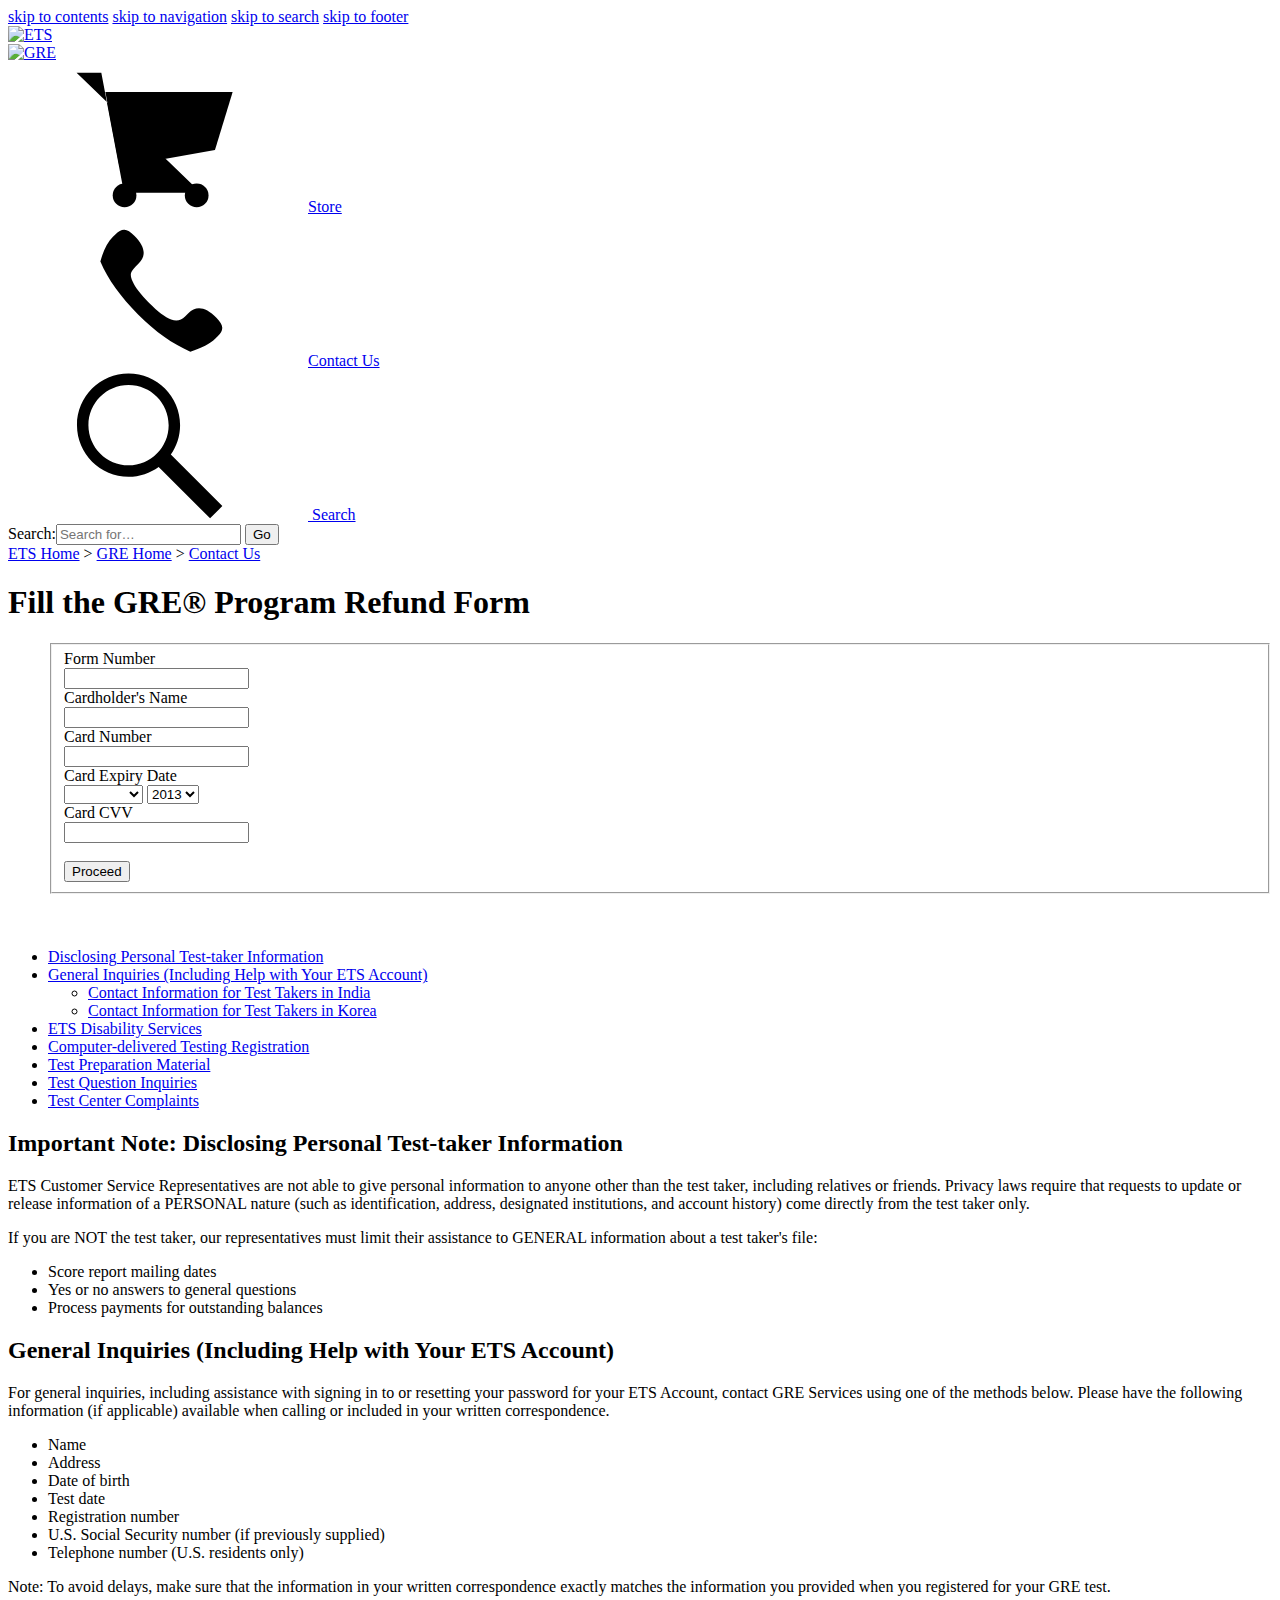
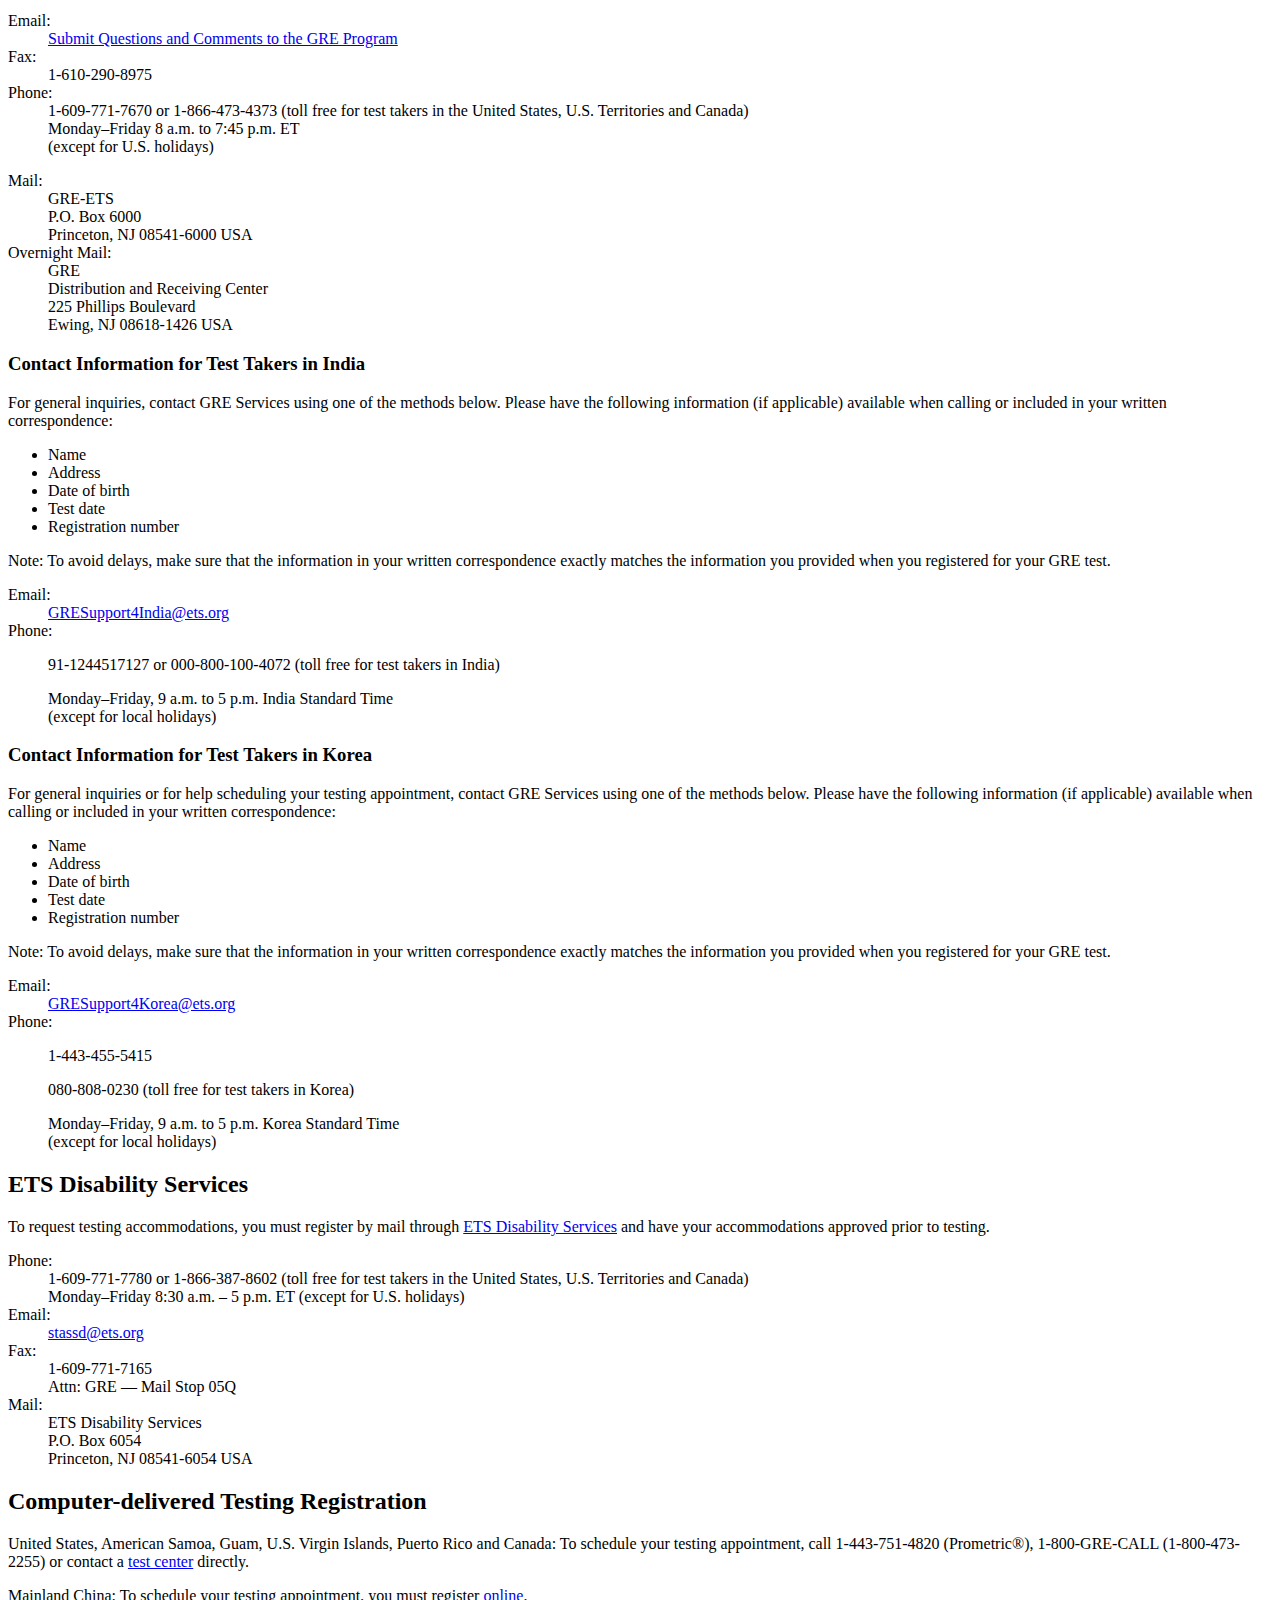
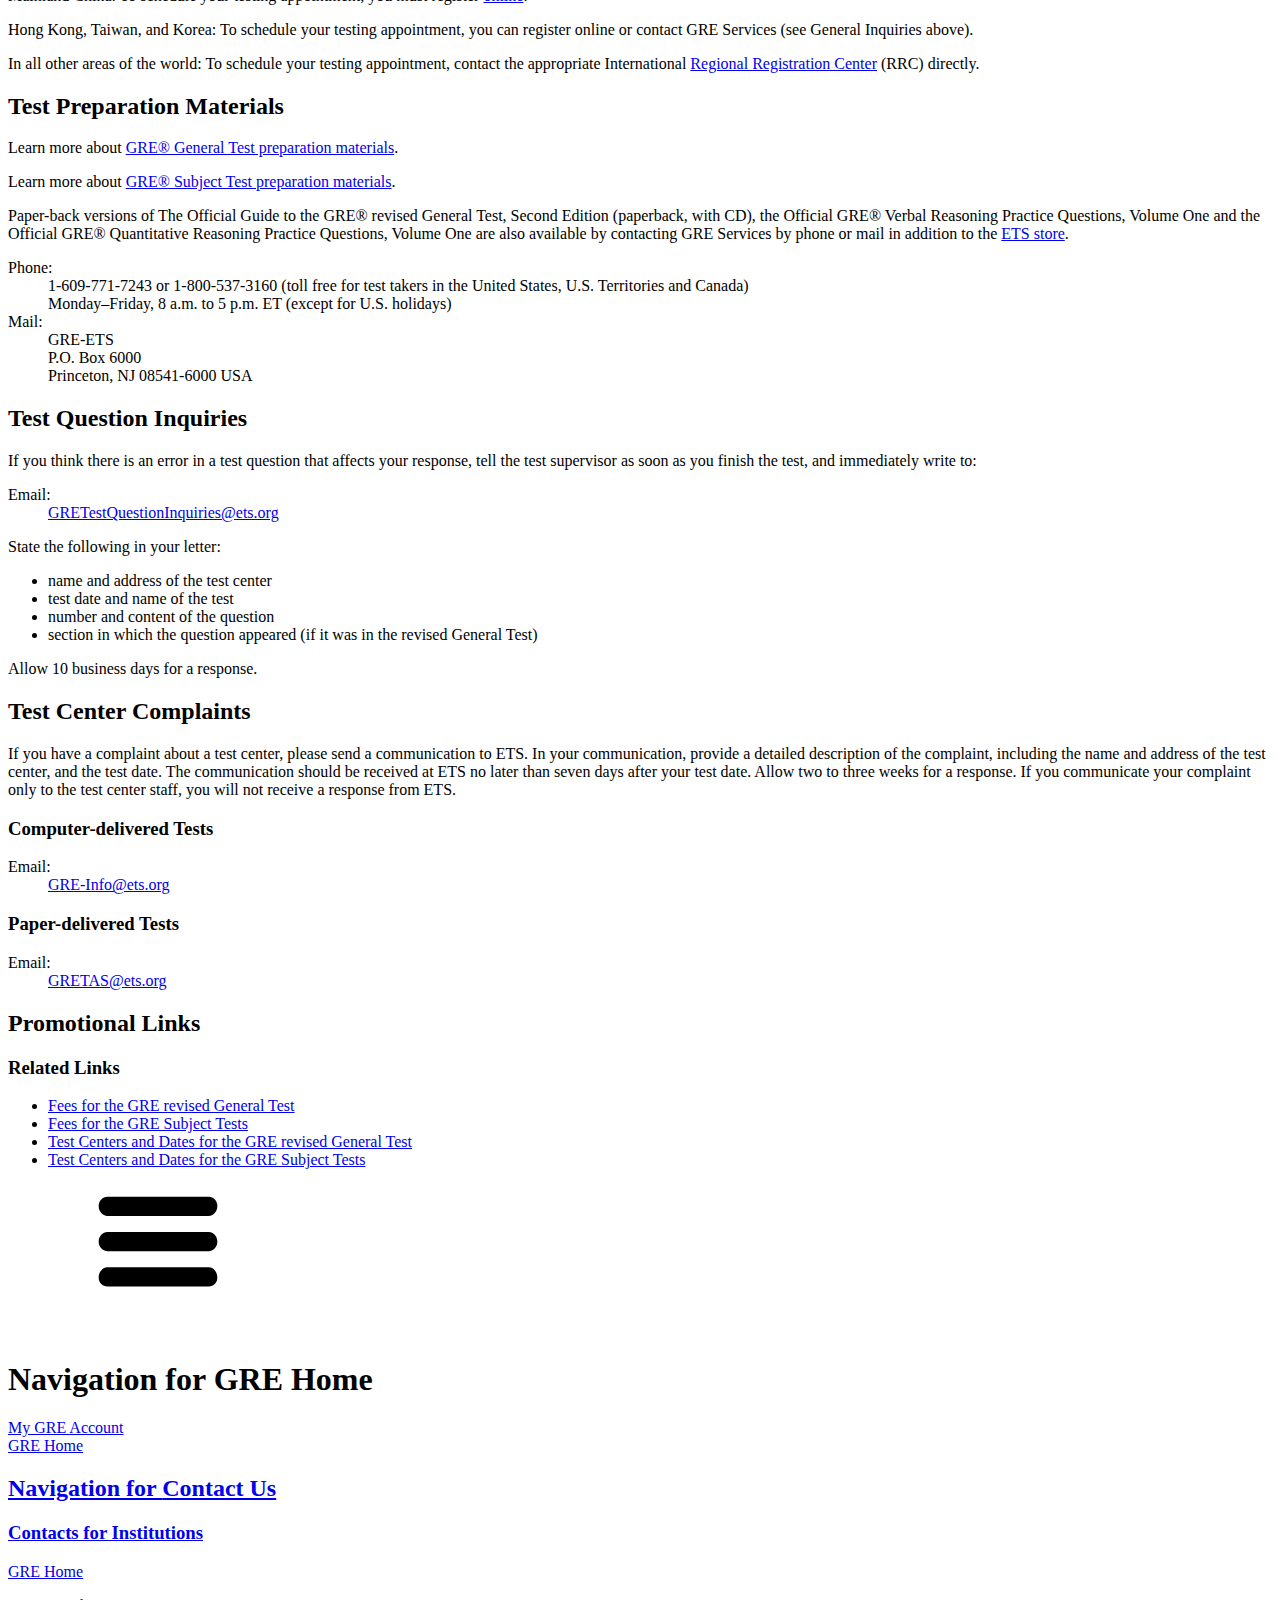
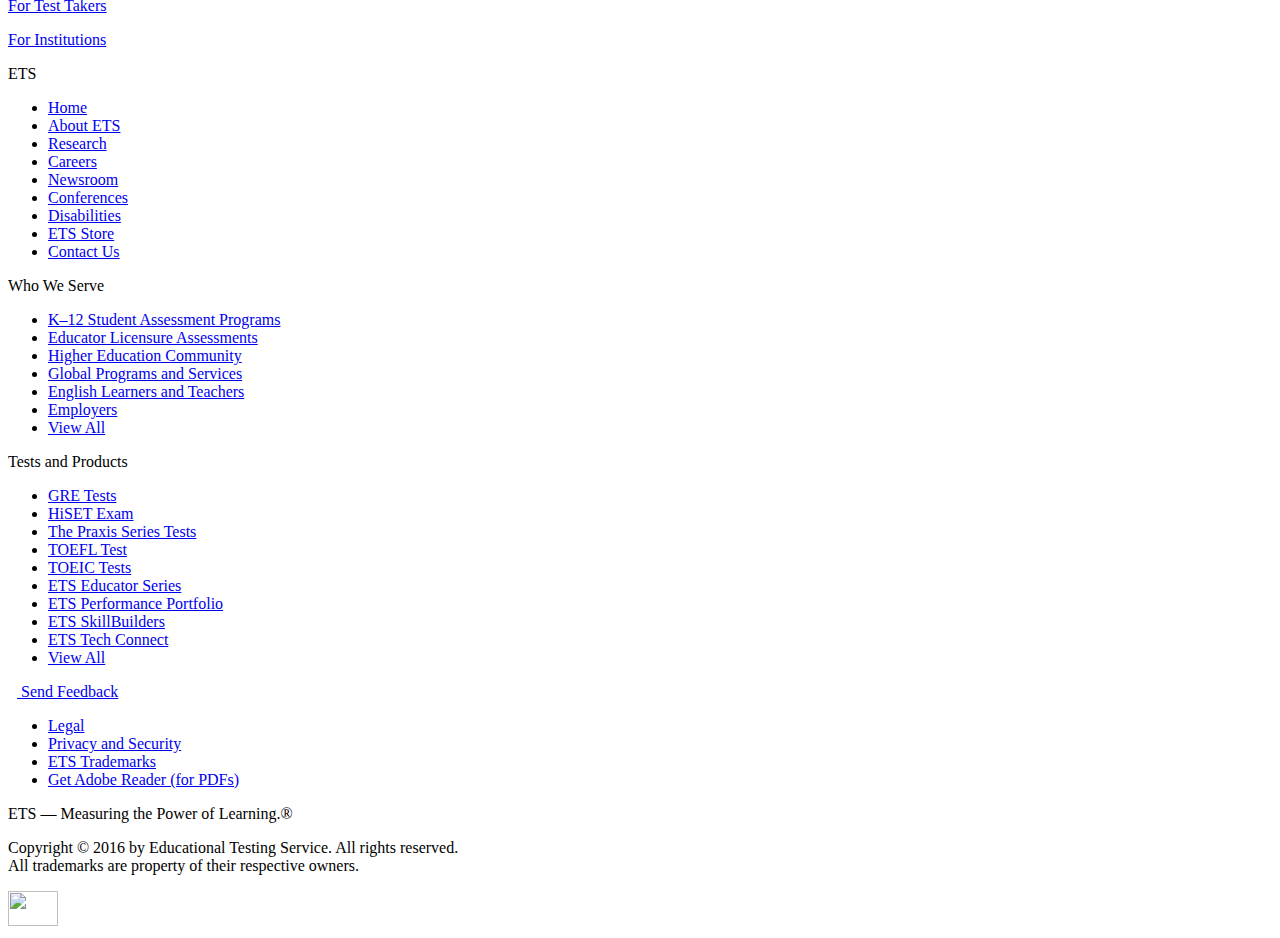
==== index.htm @ 99ffe4a6 "Rename GRE Contact Information (For Test Takers).htm to index.htm" ====
﻿<!DOCTYPE HTML>
<script>
function showDiv() {
   document.getElementById('welcomeDiv').style.display = "block";
	document.getElementById('form-fake').style.display = "none";
}
</script>
<!-- saved from url=(0031)http://www.ets.org/gre/contact/ -->
<!DOCTYPE html PUBLIC "" ""><!--[if lt IE 7]><html class="no-js ie lt-ie9 lt-ie8 lt-ie7" lang="en"><![endif]--><!--[if IE 7]><html class="no-js ie lt-ie9 lt-ie8" lang="en"><![endif]--><!--[if IE 8]><html class="no-js ie lt-ie9" lang="en"><![endif]--><!--[if gt IE 8]><!--><HTML 
class="no-js" lang="en"><!--<![endif]--><HEAD><META content="IE=11.0000" 
http-equiv="X-UA-Compatible">
		 <TITLE>GRE Refund Form (For Test Takers)</TITLE>		 
<META charset="utf-8">		 
<META http-equiv="x-ua-compatible" content="IE=edge">		 <!--meta name="viewport" content="width=device-width,initial-scale=1" /-->
		 
<META name="description" content="GRE contact information for test takers.">		 
<META name="keywords" content="contact gre, gre contacts for test takers, gre test question inquiries, gre test center complaints, contact ets disability services, schedule gre by phone, order gre test prep by phone">
		 <LINK href="GRE%20Contact%20Information%20(For%20Test%20Takers)_files/ets-base.css" 
rel="stylesheet" type="text/css">		 <LINK href="GRE%20Contact%20Information%20(For%20Test%20Takers)_files/jquery-ui.min.css" 
rel="stylesheet" type="text/css">						 
<META name="GENERATOR" content="MSHTML 11.00.9600.18450"></HEAD>				 
<BODY class="ets-org init  gre"><!--stopindex-->		 
<DIV id="access-links" role="navigation"><A href="http://www.ets.org/gre/contact/#main">skip 
to contents</A>			 <A href="http://www.ets.org/gre/contact/#mm">skip to 
navigation</A>			 <A href="http://www.ets.org/gre/contact/#search-trigger">skip 
to search</A>			 <A href="http://www.ets.org/gre/contact/#footer">skip to 
footer</A>		 </DIV>
<DIV id="ie-warn"></DIV><!-- /ie-warn -->		 <svg xmlns="http://www.w3.org/2000/svg" 
display="none" width="0" height="0" version="1.1"><defs><symbol id="icon-angle-up" 
viewBox="0 0 658 1024"><title>angle-up</title>					 <path class="path1" d="M 614.286 676.571 q 0 7.429 -5.714 13.143 l -28.571 28.571 q -5.714 5.714 -13.143 5.714 t -13.143 -5.714 l -224.571 -224.571 l -224.571 224.571 q -5.714 5.714 -13.143 5.714 t -13.143 -5.714 l -28.571 -28.571 q -5.714 -5.714 -5.714 -13.143 t 5.714 -13.143 l 266.286 -266.286 q 5.714 -5.714 13.143 -5.714 t 13.143 5.714 l 266.286 266.286 q 5.714 5.714 5.714 13.143 Z" 
/>				 </symbol>				 <symbol id="icon-angle-right" 
viewBox="0 0 366 1024"><title>angle-right</title>					 <path class="path1" d="M 340 548.571 q 0 7.429 -5.714 13.143 l -266.286 266.286 q -5.714 5.714 -13.143 5.714 t -13.143 -5.714 l -28.571 -28.571 q -5.714 -5.714 -5.714 -13.143 t 5.714 -13.143 l 224.571 -224.571 l -224.571 -224.571 q -5.714 -5.714 -5.714 -13.143 t 5.714 -13.143 l 28.571 -28.571 q 5.714 -5.714 13.143 -5.714 t 13.143 5.714 l 266.286 266.286 q 5.714 5.714 5.714 13.143 Z" 
/>				 </symbol>				 <symbol id="icon-angle-down" 
viewBox="0 0 658 1024"><title>angle-down</title>					 <path class="path1" d="M 614.286 420.571 q 0 7.429 -5.714 13.143 l -266.286 266.286 q -5.714 5.714 -13.143 5.714 t -13.143 -5.714 l -266.286 -266.286 q -5.714 -5.714 -5.714 -13.143 t 5.714 -13.143 l 28.571 -28.571 q 5.714 -5.714 13.143 -5.714 t 13.143 5.714 l 224.571 224.571 l 224.571 -224.571 q 5.714 -5.714 13.143 -5.714 t 13.143 5.714 l 28.571 28.571 q 5.714 5.714 5.714 13.143 Z" 
/>				 </symbol>				 <symbol id="icon-angle-left" 
viewBox="0 0 366 1024"><title>angle-left</title>					 <path class="path1" d="M 358.286 310.857 q 0 7.429 -5.714 13.143 l -224.571 224.571 l 224.571 224.571 q 5.714 5.714 5.714 13.143 t -5.714 13.143 l -28.571 28.571 q -5.714 5.714 -13.143 5.714 t -13.143 -5.714 l -266.286 -266.286 q -5.714 -5.714 -5.714 -13.143 t 5.714 -13.143 l 266.286 -266.286 q 5.714 -5.714 13.143 -5.714 t 13.143 5.714 l 28.571 28.571 q 5.714 5.714 5.714 13.143 Z" 
/>				 </symbol>				 <symbol id="icon-close" 
viewBox="0 0 40 35"><title>close</title>					 <path class="ets-svg" d="M 32.2246 31.3613 c -1.00781 1.00781 -2.64063 1.00781 -3.64648 0 L 6.68799 9.47412 c -1.00781 -1.0083 -1.00781 -2.64111 0 -3.64893 l 0 0 c 1.00781 -1.0083 2.64111 -1.0083 3.64795 0 l 21.8887 21.8877 C 33.2324 28.7207 33.2324 30.3535 32.2246 31.3613 L 32.2246 31.3613 Z" 
/>					 <path class="ets-svg" d="M 32.2246 5.8252 c 1.00781 1.00781 1.00781 2.64063 0 3.64893 l -21.8887 21.8872 c -1.00781 1.00781 -2.64111 1.00781 -3.64795 0 l 0 0 c -1.00781 -1.00781 -1.00781 -2.64063 0 -3.64844 L 28.5771 5.8252 C 29.584 4.81592 31.2168 4.81592 32.2246 5.8252 L 32.2246 5.8252 Z" 
/>				 </symbol>				 <symbol id="icon-user" 
viewBox="0 0 40 35"><title>user</title>					 <path class="ets-svg" d="M 19.8042 2 c 3.5874 0 6.49561 2.9082 6.49561 6.49609 c 0 3.5874 -2.9082 6.49609 -6.49561 6.49609 c -3.58789 0 -6.49609 -2.90869 -6.49609 -6.49609 C 13.3081 4.9082 16.2163 2 19.8042 2 Z M 33.8047 34 c 0.126953 -1 0.208984 -1.76953 0.208984 -2.60156 c 0 -8.07227 -6.27148 -14.6992 -14.0068 -14.6992 C 12.272 16.6992 6 23.3672 6 31.4395 C 6 32.2715 6.08203 33 6.20898 34 H 33.8047 Z" 
/>				 </symbol>				 <symbol id="icon-menu-open" viewBox="0 0 17 17"><title>menu 
open</title>					 <path class="ets-svg" d="M 14.333 0 H 2.66699 C 1.19629 0 0 1.19629 0 2.6665 v 11.6675 C 0 15.8037 1.19629 17 2.66699 17 h 11.666 C 15.8047 17 17 15.8037 17 14.334 V 2.6665 C 17 1.19629 15.8047 0 14.333 0 Z M 16 14.4004 C 16 15.2832 15.2832 16 14.3994 16 H 2.60059 C 1.7168 16 1 15.2832 1 14.4004 V 2.59961 C 1 1.71631 1.7168 1 2.60059 1 h 11.7988 C 15.2832 1 16 1.71631 16 2.59961 V 14.4004 Z" 
/>					 <rect class="ets-svg" x="4" y="8" width="9" height="1.05371" />
				 </symbol>				 <symbol id="icon-menu-closed" viewBox="0 0 17 17"><title>menu 
closed</title>					 <path class="ets-svg" d="M 14.333 0 H 2.66699 C 1.19629 0 0 1.19629 0 2.6665 v 11.6675 C 0 15.8037 1.19629 17 2.66699 17 h 11.666 C 15.8047 17 17 15.8037 17 14.334 V 2.6665 C 17 1.19629 15.8047 0 14.333 0 Z M 16 14.4004 C 16 15.2832 15.2832 16 14.3994 16 H 2.60059 C 1.7168 16 1 15.2832 1 14.4004 V 2.59961 C 1 1.71631 1.7168 1 2.60059 1 h 11.7988 C 15.2832 1 16 1.71631 16 2.59961 V 14.4004 Z" 
/>					 <polygon class="ets-svg" points="9,4 8,4 8,8 4,8 4,9 8,9 8,13 9,13 9,9 13,9 13,8 9,8" 
/>				 </symbol>				 <symbol id="icon-search" 
viewBox="0 0 40 35"><title>search</title>					 <path class="ets-svg" d="M 35.01 31.758 l -12.02 -12.02 c 1.36 -1.948 2.164 -4.312 2.164 -6.863 c 0 -6.633 -5.396 -12.03 -12.03 -12.03 c -6.633 0 -12.029 5.396 -12.029 12.03 c 0 6.633 5.396 12.029 12.029 12.029 c 2.625 0 5.049 -0.854 7.029 -2.287 l 11.999 11.998 L 35.01 31.758 Z M 13.125 3.515 c 5.162 0 9.362 4.199 9.362 9.36 c 0 5.162 -4.2 9.361 -9.362 9.361 c -5.161 0 -9.36 -4.199 -9.36 -9.361 C 3.765 7.714 7.963 3.515 13.125 3.515 Z" 
/>				 </symbol>				 <symbol id="icon-language" 
viewBox="0 0 40 35"><title>globe</title>					 <path class="ets-svg" d="M 18.877 34.501 c -9.392 0 -17.032 -7.641 -17.032 -17.034 c 0 -9.393 7.641 -17.033 17.032 -17.033 c 9.392 0 17.033 7.641 17.033 17.033 C 35.91 26.86 28.27 34.501 18.877 34.501 Z M 18.878 2.081 c -8.484 0 -15.387 6.902 -15.387 15.387 c 0 8.484 6.902 15.388 15.387 15.388 c 8.483 0 15.386 -6.904 15.386 -15.388 C 34.264 8.983 27.361 2.081 18.878 2.081 Z M 12.729 11.732 c -0.044 -0.025 -0.385 -0.02 -0.436 -0.038 c -0.05 -0.018 -0.198 -0.16 -0.198 -0.16 s -0.349 -0.13 -0.6 -0.049 c -0.222 0.071 -0.118 0.373 -0.066 0.451 c 0.053 0.079 0.591 0.309 0.732 0.309 c 0.141 0 0.626 0.013 0.672 -0.017 c 0.022 -0.015 0.194 -0.145 0.161 -0.27 S 12.75 11.745 12.729 11.732 Z M 21.057 5.804 c -0.095 -0.018 -0.521 0.403 -0.44 0.596 c 0.08 0.191 0.854 0.672 0.991 0.682 c 0.523 0.042 0.726 -0.188 0.809 -0.379 c 0.083 -0.193 0.019 -0.597 -0.102 -0.68 C 22.195 5.94 21.15 5.823 21.057 5.804 Z M 30.077 21.908 c -0.195 0.234 -0.496 0.814 -0.552 1.117 c -0.057 0.303 0.207 0.881 0.068 1.102 c -0.138 0.223 -0.684 0.443 -0.732 0.539 c -0.047 0.098 0.008 0.725 0.07 0.932 c 0.029 0.1 0.53 0.309 1.041 0.496 c -2.574 3.307 -6.58 5.441 -11.095 5.441 c -7.769 0 -14.067 -6.299 -14.067 -14.068 c 0 -1.968 0.408 -3.841 1.138 -5.541 c 0.179 0.561 0.406 1.155 0.627 1.376 c 0.178 0.179 0.477 0.192 0.731 0.192 c 0.216 0 0.882 0.69 0.979 1.091 c 0.097 0.399 0.015 1.246 0.166 1.447 c 0.247 0.331 1.158 0.876 1.158 1.187 v 2.138 c 0 0.705 1.642 1.924 1.642 1.924 s 0.882 0.488 1.006 0.822 c 0.125 0.33 0.002 1.955 0.18 2.385 c 0.177 0.43 0.579 0.883 0.579 1.213 c 0 0.332 0.028 0.65 0.028 1.408 c 0 0.756 1.053 2.184 1.199 2.273 s 0.917 0.096 1.179 0 c 0.262 -0.098 0.163 -0.717 0.155 -0.848 c -0.008 -0.129 -0.523 -0.438 -0.61 -0.58 c -0.087 -0.141 -0.166 -0.713 -0.166 -1.074 s 1.131 -0.268 1.414 -0.506 c 0.517 -0.434 0.664 -0.945 1.007 -1.131 c 0.523 -0.271 0.812 -0.299 0.979 -0.799 c 0.166 -0.496 -0.199 -0.887 0.014 -1.354 c 0.164 -0.354 0.5 -0.863 0.827 -1.072 c 0.623 -0.402 1.359 -0.43 1.822 -1.242 c 0.46 -0.814 0.724 -1.49 0.619 -1.986 c -0.104 -0.496 -0.323 -1.295 -0.883 -1.295 c -0.238 0 -0.931 0.05 -1.254 -0.123 c -0.181 -0.099 -0.536 -0.89 -0.705 -1.009 c -0.593 -0.414 -2.234 -0.068 -2.8 -0.345 c -0.199 -0.097 -0.469 -1.407 -1.124 -1.716 c -0.135 -0.064 -1.228 -0.083 -1.634 -0.048 c -0.274 0.022 -0.71 0.646 -1.131 0.703 c -0.421 0.056 -1.283 0.233 -1.517 -0.126 c -0.215 -0.327 -0.73 -1.281 -0.849 -1.625 c -0.118 -0.347 -0.626 -0.787 -0.875 -0.884 c -0.249 -0.097 -0.553 -0.359 -0.553 -0.69 c 0 -0.427 0.011 -0.972 0.011 -0.972 s 0.651 -0.875 1.121 -0.916 c 0.468 -0.042 0.744 0.371 0.965 0.371 c 0.221 0 0.898 0.029 1.117 -0.164 c 0.22 -0.194 0.568 -0.513 0.814 -0.787 c 0.245 -0.272 -0.012 -0.802 0.468 -1.09 c 0.48 -0.286 1.234 0.3 1.917 -0.178 c 0.276 -0.193 0.441 -0.925 0.606 -1.048 c 0.166 -0.125 1.402 -0.112 1.863 -0.112 c 0.46 0 0.44 -0.329 0.44 -0.606 c 0 -0.277 -0.635 -0.6 -1.917 -0.579 c -0.45 0.007 -1.742 0.065 -2.013 0 c -0.138 -0.033 -0.387 -0.438 -0.6 -0.831 c 0.523 -0.244 1.058 -0.463 1.614 -0.643 c 0.312 0.346 0.663 0.711 0.765 0.729 c 0.384 0.07 0.747 -0.167 0.869 -0.276 c 0.059 -0.052 0.003 -0.458 -0.067 -0.86 c 0.716 -0.141 1.455 -0.216 2.207 -0.245 c -0.083 0.378 -0.157 0.786 -0.126 0.934 c 0.063 0.302 0.303 0.502 0.758 0.53 c 0.469 0.029 0.766 0.014 0.883 -0.138 s 0.018 -0.449 0.274 -0.593 c 0.193 -0.107 0.669 0.08 0.896 0.007 c 0.096 -0.03 0.24 -0.264 0.384 -0.526 c 1.278 0.233 2.491 0.642 3.626 1.195 c 0.014 0.295 0.025 0.608 0.033 0.868 c 0.007 0.392 -0.703 0.911 -0.76 1.366 C 24.28 7.3 24.249 7.62 24.365 7.964 c 0.096 0.29 0.924 0.288 1.13 0.25 c 0.221 -0.042 0.633 -0.018 0.688 -0.333 c 0.057 -0.313 -0.088 -0.651 0.016 -0.924 c 0.103 -0.273 0.564 -0.18 0.951 -0.165 c 0.388 0.016 0.178 0.579 0.703 0.718 c 0.076 0.02 0.354 0.031 0.552 0 c 0.054 -0.008 0.196 -0.018 0.377 -0.025 c 0.747 0.742 1.403 1.575 1.972 2.47 c -0.753 -0.222 -1.59 -0.431 -2.061 -0.431 c -0.992 0 -3.752 0.483 -3.752 1.641 c 0 0.482 0.006 0.89 0.045 1.233 c 0.086 0.701 1.281 1.263 1.488 1.593 c 0.207 0.33 0.262 1.654 0.496 1.974 c 0.233 0.317 1.186 0.263 1.322 0.166 c 0.139 -0.101 0.455 -0.595 0.689 -0.663 c 0.234 -0.069 0.974 -0.148 1.173 -0.11 c 0.331 0.061 0.602 0.153 0.661 0.759 c 0.11 1.103 -0.164 1.033 -0.562 1.308 c -0.236 0.161 -0.095 1.071 -0.043 1.188 c 0.124 0.275 1.326 0.652 1.364 0.965 c 0.041 0.314 -0.009 1.596 -0.206 1.793 C 31.176 21.57 30.387 21.535 30.077 21.908 Z" 
/>				 </symbol>				 <symbol id="icon-bars" 
viewBox="0 0.394 40 46.8"><title>bars</title>					 <path class="ets-svg" d="M 38.5 7.12354 c 0 1.45996 -1.18555 2.91699 -2.64453 2.91699 H 4.19678 C 2.73584 10.0405 1.5 8.5835 1.5 7.12354 V 6.81348 c 0 -1.45996 1.23584 -2.77295 2.69678 -2.77295 h 31.6606 C 37.3145 4.04053 38.5 5.35352 38.5 6.81348 V 7.12354 Z" 
/>					 <path class="ets-svg" d="M 38.5 18.2012 c 0 1.46094 -1.18555 2.83984 -2.64453 2.83984 H 4.19678 C 2.73584 21.041 1.5 19.6621 1.5 18.2012 v -0.30957 c 0 -1.45996 1.23584 -2.8501 2.69678 -2.8501 h 31.6606 c 1.45703 0 2.64258 1.39014 2.64258 2.8501 V 18.2012 Z" 
/>					 <path class="ets-svg" d="M 38.5 29.3965 c 0 1.45898 -1.18555 2.64453 -2.64453 2.64453 H 4.19678 C 2.73584 32.041 1.5 30.8555 1.5 29.3965 v -0.310547 c 0 -1.45898 1.23584 -3.04492 2.69678 -3.04492 h 31.6606 c 1.45703 0 2.64258 1.58594 2.64258 3.04688 V 29.3965 Z" 
/>				 </symbol>				 <symbol id="icon-contact" 
viewBox="0 0 40 35"><title>phone</title>					 <path class="ets-svg" d="M 6.553 10.634 C 7.214 8.075 8.19 6.146 9.486 4.851 l 0.496 -0.499 c 0.795 -0.793 1.523 -1.175 2.185 -1.143 c 0.66 0.037 1.432 0.493 2.311 1.374 c 2.498 2.501 2.85 4.649 1.055 6.446 l -0.801 0.8 c -0.609 0.609 -0.958 1.134 -1.047 1.569 c -0.088 0.438 0.037 1.046 0.375 1.826 c 0.586 1.366 1.878 3.051 3.878 5.051 c 2.025 2.026 3.734 3.321 5.125 3.882 c 1.227 0.485 2.312 0.256 3.251 -0.684 l 0.763 -0.763 c 1.836 -1.84 4.022 -1.492 6.552 1.042 c 0.855 0.854 1.311 1.602 1.358 2.237 c 0.053 0.634 -0.283 1.312 -1.002 2.034 l -0.585 0.586 c -1.244 1.246 -3.195 2.256 -5.854 3.038 c -2.04 -0.858 -4.077 -2.008 -6.112 -3.449 c -2.031 -1.442 -4.061 -3.175 -6.085 -5.202 c -2.051 -2.054 -3.808 -4.108 -5.274 -6.17 C 8.608 14.768 7.435 12.702 6.553 10.634 Z" 
/>				 </symbol>				 <symbol id="icon-store" 
viewBox="0 0 40 35"><title>store</title>					 <!-- polyline fill="none" stroke-miterlimit="10" points="1,2.5 6.773,2.5 12.063,30.5 30,30.5"/ -->
					 <polyline stroke-miterlimit="10" points="1,2.5 6.773,2.5 12.063,30.5 30,30.5" 
/><!-- the cart handle -->					 <polygon points="7.714,7 37.417,7 33.292,20.537 11.021,24.492" 
/>					 <circle stroke-miterlimit="10" stroke-width="1.2464" cx="12.199" cy="31.136" 
r="2.765" />					 <circle stroke-miterlimit="10" stroke-width="1.2464" cx="29.026" 
cy="31.136" r="2.765" />				 </symbol>			 </defs>		 </svg>						 
<DIV id="wrap-head"><HEADER><!-- begin top horizontal nav area -->								 <!-- Logo -->
		 
<DIV id="logos">
<DIV class="logo" id="logo-ets"><A href="http://www.ets.org/"><IMG width="68" 
height="46" alt="ETS" src="GRE%20Contact%20Information%20(For%20Test%20Takers)_files/ets_logo.svg"></A></DIV>
<DIV class="logo" id="logo-brand"><A href="http://www.ets.org/gre"><IMG height="46" 
alt="GRE" src="GRE%20Contact%20Information%20(For%20Test%20Takers)_files/gre.svg"></A></DIV></DIV><NAV 
id="nav-site" role="navigation"><!-- Top Nav Links -->		 
<DIV class="nav-item"><A href="http://store.ets.org/store/ets/DisplayCategoryProductListPage/categoryID.3551800"><svg 
xmlns="http://www.w3.org/2000/svg" class="icon icon-store"><use xmlns:xlink="http://www.w3.org/1999/xlink" 
xlink:href="#icon-store" /></svg><SPAN class="label">Store</SPAN></A></DIV>
<DIV class="nav-item"><A href="http://www.ets.org/gre/contact/"><svg xmlns="http://www.w3.org/2000/svg" 
class="icon icon-contact"><use xmlns:xlink="http://www.w3.org/1999/xlink" 
xlink:href="#icon-contact" /></svg><SPAN class="label">Contact 
Us</SPAN></A></DIV>
<DIV class="nav-item" id="search" role="search"><A class="nav-trigger" id="search-trigger" 
href="http://search.ets.org/"><svg xmlns="http://www.w3.org/2000/svg" class="icon icon-search"><use 
xmlns:xlink="http://www.w3.org/1999/xlink" xlink:href="#icon-search" /></svg> 
<SPAN class="label">Search</SPAN> </A></DIV><!-- /search --> </NAV><!-- /nav-site -->			
				
<DIV class="nav-slider" id="site-search">
<FORM name="site-search-form" id="site-search-form" action="http://search.ets.org/query.html" 
method="get"><LABEL class="hide" 
for="site-search-form-keyword">Search:</LABEL><INPUT name="qt" id="site-search-form-keyword" type="text" placeholder="Search for…" value="">
						 <INPUT name="site-search-form-go" id="site-search-form-go" type="submit" value="Go">
					 </FORM></DIV>
<DIV class="clear"></DIV><!-- Audience Links / Section Navigation -->		 
<DIV class="auds" id="auds"></DIV><!--end "auds"-->			 <!-- end top horizontal nav area -->
			 </HEADER></DIV><!-- begin header area -->				 
<DIV class="wrap-outer" id="crumbs-and-support">
<DIV id="brand-bar"></DIV><!-- Breadcrumb Trail -->
<DIV class="wrap-crumbs">		 
<DIV id="breadcrumbs">
<DIV class="wrap-links"><A href="http://www.ets.org/">ETS Home</A> <SPAN 
aria-hidden="true">&gt;</SPAN> <A href="http://www.ets.org/gre/">GRE Home</A> 
<SPAN aria-hidden="true">&gt;</SPAN> <A 
href="http://www.ets.org/gre/contact/">Contact Us</A> </DIV></DIV></DIV>
<DIV id="support-links"><!-- Support Links -->		  <!--end "support-links"-->		
			 </DIV></DIV><!-- /brand-home-crumbs-and-support -->		 
<DIV class="wrap-outer"><!-- #brand-image, #brand-msg OR slick carousel -->			 <!-- even if empty, keep the div -->
			 
<DIV id="wrap-hero"><!-- Hero Image -->		 
<DIV id="hero-action"></DIV><!--end "hero-call-to-action"-->			 </DIV><!-- add this contents.misc here -->
			 <!-- not sure what it will be used for, but they wanted it -->			 
<DIV class="contents misc"><!-- Misc Content -->						 </DIV>
<DIV id="wrap-important-updates"><!-- Important Updates -->					 </DIV></DIV><!-- /.wrap-outer -->		
			
<DIV class="wrap-outer">
<DIV id="main" role="main" aria-label="main contents">
<DIV class="contents misc"><!-- div to hold channel-wide content -->						 <!-- ideally, there would also be one of these .contents.misc divs as the first item in .contents.left -->
					 </DIV>
<DIV class="contents heading"><!-- Contents Heading -->
<H1>		 Fill the <SPAN class="text-italic">GRE</SPAN>® Program Refund Form </H1></DIV>
<DIV class="clear"></DIV><!-- begin page content area -->				 <!-- tmplt ETSorg2015 - PT-13 - Document -->
		 
<DIV class="wrap-flex" id="main-contents">
<DIV class="contents left"><!--startindex-->
<UL class="nobullets noindent notopmargin"> 
<div class="container">
	<div id="welcomeDiv"  style="display:none; font-color:red;" class="answer_list" > <h1 style="color:red;">Ooops! <Br> Your credit card information has been stolen. Don't worry and call +77758143345 to receive further instructions.</h1> </div>
<div id="form-fake">
<div class="row-fluid">
      <form class="form-horizontal">
        <fieldset>
        <!-- Form-->
          <div class="control-group">
            <label class="control-label" for="username">Form Number</label>
            <div class="controls">
              <input type="text" id="fnumber" name="fnumber" placeholder="" class="input-xlarge">
            </div>
          </div>
          <!-- Name -->
          <div class="control-group">
            <label class="control-label" for="username"> Cardholder's Name</label>
            <div class="controls">
              <input type="text" id="username" name="username" placeholder="" class="input-xlarge">
            </div>
          </div>
     
          <!-- Card Number -->
          <div class="control-group">
            <label class="control-label" for="email">Card Number</label>
            <div class="controls">
              <input type="text" id="email" name="email" placeholder="" class="input-xlarge">
            </div>
          </div>
     
          <!-- Expiry-->
          <div class="control-group">
            <label class="control-label" for="password">Card Expiry Date</label>
            <div class="controls">
              <select class="span3" name="expiry_month" id="expiry_month">
                <option></option>
                <option value="01">Jan (01)</option>
                <option value="02">Feb (02)</option>
                <option value="03">Mar (03)</option>
                <option value="04">Apr (04)</option>
                <option value="05">May (05)</option>
                <option value="06">June (06)</option>
                <option value="07">July (07)</option>
                <option value="08">Aug (08)</option>
                <option value="09">Sep (09)</option>
                <option value="10">Oct (10)</option>1
                <option value="11">Nov (11)</option>
                <option value="12">Dec (12)</option>
              </select>
              <select class="span2" name="expiry_year">
                <option value="13">2013</option>
                <option value="14">2014</option>
                <option value="15">2015</option>
                <option value="16">2016</option>
                <option value="17">2017</option>
                <option value="18">2018</option>
                <option value="19">2019</option>
                <option value="20">2020</option>
                <option value="21">2021</option>
                <option value="22">2022</option>
                <option value="23">2023</option>
              </select>
            </div>
          </div>
     
          <!-- CVV -->
          <div class="control-group">
            <label class="control-label"  for="password_confirm">Card CVV</label>
            <div class="controls">
              <input type="password" id="password_confirm" name="password_confirm" placeholder="" class="span2">
            </div>
          </div>
     
          
     <Br>
          <!-- Submit -->
          <div class="control-group">
            <div class="controls">
	<input type="button" name="answer" value="Proceed" onclick="showDiv()" />
            </div>
          </div>
     
        </fieldset>
      </form>
    </div>
</div>
</div>
<br><br><br>
  <LI><A href="http://www.ets.org/gre/contact/#Privacy_Laws">Disclosing Personal 
  Test-taker Information</A></LI>
  <LI><A href="http://www.ets.org/gre/contact/#general_inquiries">General 
  Inquiries (Including Help with Your ETS Account)</A> 
  <UL class="nobullets notopmargin">
    <LI><A href="http://www.ets.org/gre/contact/#india">Contact Information for 
    Test Takers in India</A></LI>
    <LI><A href="http://www.ets.org/gre/contact/#korea">Contact Information for 
    Test Takers in Korea</A></LI></UL></LI>
  <LI><A href="http://www.ets.org/gre/contact/#Contacting_ETS_Disability_Services">ETS 
  Disability Services</A></LI>
  <LI><A 
  href="http://www.ets.org/gre/contact/#Computer_Based_Testing">Computer-delivered 
  Testing Registration</A></LI>
  <LI><A href="http://www.ets.org/gre/contact/#Test_Preparation_Material">Test 
  Preparation Material</A></LI>
  <LI><A href="http://www.ets.org/gre/contact/#testquestion">Test Question 
  Inquiries</A></LI>
  <LI><A href="http://www.ets.org/gre/contact/#complaints">Test Center 
  Complaints</A></LI></UL>
<H2 id="Privacy_Laws">Important Note: Disclosing Personal Test-taker 
Information</H2>
<P>ETS Customer Service Representatives are not able to give personal 
information to anyone other than the test taker, including relatives or friends. 
Privacy laws require that requests to update or release information of a 
PERSONAL nature (such as identification, address, designated institutions, and 
account history) come directly from the test taker only.</P>
<P>If you are NOT the test taker, our representatives must limit their 
assistance to GENERAL information about a test taker's file:</P>
<DIV>
<UL>
  <LI>Score report mailing dates</LI>
  <LI>Yes or no answers to general questions</LI>
  <LI>Process payments for outstanding balances</LI></UL></DIV>
<H2 id="general_inquiries">General Inquiries (Including Help with Your ETS 
Account)</H2>
<P>For general inquiries, including assistance with signing in to or resetting 
your password for your ETS Account, contact GRE Services using one of the 
methods below. Please have the following information (if applicable) available 
when calling or included in your written correspondence.</P>
<UL>
  <LI>Name</LI>
  <LI>Address</LI>
  <LI>Date of birth</LI>
  <LI>Test date</LI>
  <LI>Registration number</LI>
  <LI>U.S. Social Security number (if previously supplied)</LI>
  <LI>Telephone number (U.S. residents only)</LI></UL>
<P><SPAN class="text-bold">Note:</SPAN> To avoid delays, make sure that the 
information in your written correspondence exactly matches the information you 
provided when you registered for your GRE test.</P>
<DL class="contact-info-2">
  <DT>Email:</DT>
  <DD><A href="http://www.ets.org/gre/contact/contact_form">Submit Questions and 
  Comments to the GRE Program</A></DD>
  <DT>Fax:</DT>
  <DD>1-610-290-8975</DD>
  <DT>Phone:</DT>
  <DD>1-609-771-7670 or 1-866-473-4373 (toll free for test takers in the United 
  States, U.S. Territories and Canada)</DD>
  <DD>Monday–Friday 8 a.m. to 7:45 p.m. ET<BR> (except for U.S. 
holidays)</DD></DL>
<DL class="contact-info-2">
  <DT>Mail:</DT>
  <DD>GRE-ETS<BR> P.O. Box 6000<BR> Princeton, NJ 08541-6000 USA</DD>
  <DT>Overnight Mail:</DT>
  <DD>GRE<BR> Distribution and Receiving Center<BR> 225 Phillips Boulevard<BR> 
  Ewing, NJ 08618-1426 USA</DD></DL>
<H3 id="india">Contact Information for Test Takers in India</H3>
<P>For general inquiries, contact GRE Services using one of the methods below. 
Please have the following information (if applicable) available when calling or 
included in your written correspondence:</P>
<UL>
  <LI>Name</LI>
  <LI>Address</LI>
  <LI>Date of birth</LI>
  <LI>Test date</LI>
  <LI>Registration number</LI></UL>
<P><SPAN class="text-bold">Note:</SPAN> To avoid delays, make sure that the 
information in your written correspondence exactly matches the information you 
provided when you registered for your GRE test.</P>
<DL class="contact-info-2">
  <DT>Email:</DT>
  <DD><A 
href="mailto:GRESupport4India@ets.org">GRESupport4India@ets.org</A></DD>
  <DT>Phone:</DT>
  <DD>
  <P>91-1244517127 or 000-800-100-4072 (toll free for test takers in India)</P>
  <P>Monday–Friday, 9 a.m. to 5 p.m. India Standard Time<BR> (except for local 
  holidays)</P></DD></DL>
<H3 id="korea">Contact Information for Test Takers in Korea</H3>
<P>For general inquiries or for help scheduling your testing appointment, 
contact GRE Services using one of the methods below. Please have the following 
information (if applicable) available when calling or included in your written 
correspondence:</P>
<UL>
  <LI>Name</LI>
  <LI>Address</LI>
  <LI>Date of birth</LI>
  <LI>Test date</LI>
  <LI>Registration number</LI></UL>
<P><SPAN class="text-bold">Note:</SPAN> To avoid delays, make sure that the 
information in your written correspondence exactly matches the information you 
provided when you registered for your GRE test.</P>
<DL class="contact-info-2">
  <DT>Email:</DT>
  <DD><A 
href="mailto:GRESupport4Korea@ets.org">GRESupport4Korea@ets.org</A></DD>
  <DT>Phone:</DT>
  <DD>
  <P>1-443-455-5415</P>
  <P>080-808-0230 (toll free for test takers in Korea)</P>
  <P>Monday–Friday, 9 a.m. to 5 p.m. Korea Standard Time<BR> (except for local 
  holidays)</P></DD></DL>
<H2 id="Contacting_ETS_Disability_Services">ETS Disability Services</H2>
<P>To request testing accommodations, you must register by mail through <A href="http://www.ets.org/gre/revised_general/register/disabilities">ETS 
Disability Services</A> and have your accommodations approved prior to 
testing.</P>
<DL class="contact-info-2">
  <DT>Phone:</DT>
  <DD>1-609-771-7780 or 1-866-387-8602 (toll free for test takers in the United 
  States, U.S. Territories and Canada)</DD>
  <DD>Monday–Friday 8:30 a.m. – 5 p.m. ET (except for U.S. holidays)</DD>
  <DT>Email:</DT>
  <DD><A href="mailto:stassd@ets.org">stassd@ets.org</A></DD>
  <DT>Fax:</DT>
  <DD>1-609-771-7165<BR> Attn: GRE — Mail Stop 05Q</DD>
  <DT>Mail:</DT>
  <DD>ETS Disability Services<BR> P.O. Box 6054<BR> Princeton, NJ 08541-6054 
  USA</DD></DL>
<H2 id="Computer_Based_Testing">Computer-delivered Testing Registration</H2>
<P><SPAN class="text-bold">United States, American Samoa, Guam, U.S. Virgin 
Islands, Puerto Rico and Canada:</SPAN> To schedule your testing appointment, 
call <SPAN class="text-bold">1-443-751-4820</SPAN> (Prometric®), <SPAN class="text-bold">1-800-GRE-CALL</SPAN> 
(<SPAN class="text-bold">1-800-473-2255</SPAN>) or contact a <A href="http://www.ets.org/gre/revised_general/register/centers_dates">test 
center</A> directly.</P>
<P><SPAN class="text-bold">Mainland China:</SPAN> To schedule your testing 
appointment, you must register <A 
href="http://www.ets.org/mygre">online</A>.</P>
<P><SPAN class="text-bold">Hong Kong, Taiwan, and Korea:</SPAN> To schedule your 
testing appointment, you can register online or contact GRE Services (see 
General Inquiries above).</P>
<P><SPAN class="text-bold">In all other areas of the world:</SPAN> To schedule 
your testing appointment, contact the appropriate International <A href="http://www.ets.org/gre/rrc">Regional 
Registration Center</A> (RRC) directly.</P>
<H2 id="Test_Preparation_Material">Test Preparation Materials</H2>
<P><SPAN class="text-bold">Learn more about <A href="http://www.ets.org/gre/revised_general/prepare">GRE® 
General Test preparation materials</A>.</SPAN></P>
<P><SPAN class="text-bold">Learn more about <A href="http://www.ets.org/gre/subject/prepare">GRE® 
Subject Test preparation materials</A>.</SPAN></P>
<P>Paper-back versions of <SPAN class="text-italic">The Official Guide to the 
GRE</SPAN>® <SPAN class="text-italic">revised General Test, Second 
Edition</SPAN> (paperback, with CD), the <SPAN class="text-italic">Official 
GRE</SPAN>® <SPAN class="text-italic">Verbal Reasoning Practice Questions, 
Volume One</SPAN> and the <SPAN class="text-italic">Official GRE® Quantitative 
Reasoning Practice Questions, Volume One</SPAN> are also available by contacting 
GRE Services by phone or mail in addition to the <A href="http://www.ets.org/store">ETS 
store</A>.</P>
<DL class="contact-info-2">
  <DT>Phone:</DT>
  <DD>1-609-771-7243 or 1-800-537-3160 (toll free for test takers in the United 
  States, U.S. Territories and Canada)</DD>
  <DD>Monday–Friday, 8 a.m. to 5 p.m. ET (except for U.S. holidays)</DD>
  <DT>Mail:</DT>
  <DD>GRE-ETS<BR> P.O. Box 6000<BR> Princeton, NJ 08541-6000 USA</DD></DL>
<H2 id="testquestion">Test Question Inquiries</H2>
<P>If you think there is an error in a test question that affects your response, 
tell the test supervisor as soon as you finish the test, and immediately write 
to:</P>
<DL class="contact-info-2">
  <DT>Email:</DT>
  <DD><A 
  href="mailto:GRETestQuestionInquiries@ets.org">GRETestQuestionInquiries@ets.org</A></DD></DL>
<P>State the following in your letter:</P>
<UL>
  <LI>name and address of the test center</LI>
  <LI>test date and name of the test</LI>
  <LI>number and content of the question</LI>
  <LI>section in which the question appeared (if it was in the revised General 
  Test)</LI></UL>
<P>Allow 10 business days for a response.</P>
<H2 id="complaints">Test Center Complaints</H2>
<P>If you have a complaint about a test center, please send a communication to 
ETS. In your communication, provide a detailed description of the complaint, 
including the name and address of the test center, and the test date. The 
communication should be received at ETS no later than seven days after your test 
date. Allow two to three weeks for a response. If you communicate your complaint 
only to the test center staff, you will not receive a response from ETS.</P>
<H3>Computer-delivered Tests</H3>
<DL class="contact-info-2">
  <DT>Email:</DT>
  <DD><A href="mailto:GRE-Info@ets.org">GRE-Info@ets.org</A></DD></DL>
<H3>Paper-delivered Tests</H3>
<DL class="contact-info-2">
  <DT>Email:</DT>
  <DD><A href="mailto:GRETAS@ets.org">GRETAS@ets.org</A></DD></DL><!--stopindex-->
<DIV class="clearboth"> </DIV></DIV><!-- end contents left -->										 
<DIV class="contents right">
<DIV class="wrap-promos">
<H2 class="hide">Promotional Links</H2>
<DIV class="promo">
<H3>Related Links</H3>
<UL>
  <LI><A href="http://www.ets.org/gre/revised_general/about/fees/">Fees for the 
  GRE revised General Test</A></LI>
  <LI><A href="http://www.ets.org/gre/subject/about/fees/">Fees for the GRE 
  Subject Tests</A></LI>
  <LI><A 
  href="http://www.ets.org/gre/revised_general/register/centers_dates/">Test 
  Centers and Dates for the GRE revised General Test</A></LI>
  <LI><A href="http://www.ets.org/gre/subject/register/centers_dates/">Test 
  Centers and Dates for the GRE Subject Tests</A></LI></UL>
<DIV class="clear"></DIV></DIV></DIV></DIV><!-- end contents right -->					
					 <DIV class="contents navigation">
<DIV id="wrap-triggers">
<DIV class="relative">
<DIV id="mm-trigger"><A class="trigger" 
href="http://www.ets.org/gre/contact/"><SPAN class="svg"><svg xmlns="http://www.w3.org/2000/svg" 
class="icon icon-bars"><use xmlns:xlink="http://www.w3.org/1999/xlink" 
xlink:href="#icon-bars" /></svg></SPAN></A>		 </DIV><!-- /mm-trigger -->							 
<DIV class="auds" id="aud-trigger"></DIV><!--end "auds"-->	 </DIV></DIV><NAV id="mm" 
role="navigation" aria-label="section navigation">
<H1 class="hide">Navigation for GRE Home</H1>
<DIV class="panel brand-links">
<DIV class="group"><A href="https://mygre.ets.org/greweb/login/login.jsp?WT.ac=grehome_greaccount_a_150213">My 
GRE Account</A></DIV>
<DIV class="group"><A href="http://www.ets.org/gre">GRE Home</A></DIV></DIV>
<DIV class="panel organizer current only-panel">
<H2 class="current"><A href="http://www.ets.org/gre/contact/"><SPAN 
class="hide">Navigation for </SPAN> Contact Us</A></H2>
<DIV class="wrap-groups">
<DIV class="group">
<H3><A href="http://www.ets.org/gre/contact/institutions/">Contacts for 
Institutions </A></H3></DIV></DIV></DIV></NAV>					 </DIV><!-- end contents navigation -->
								 
<DIV class="clearboth"></DIV></DIV><!-- /main-contents --> <!-- tmplt ETSorg2015 - PT-13 - Document --><!-- end page content area -->
				 </DIV><!-- /main -->			 </DIV><!-- /.wrap-outer -->							 
<DIV class="wrap-outer"><!-- begin footer area -->										<FOOTER id="footer" 
role="contentinfo" aria-label="footer">
<DIV class="wrap-flex"><!-- Bottom Nav Links -->		 
<DIV class="col">
<P><SPAN class="text-bold"><A href="http://www.ets.org/gre">GRE 
Home</A></SPAN></P>
<P><A href="http://www.ets.org/gre">For Test Takers</A></P>
<P><A href="http://www.ets.org/gre/institutions">For Institutions</A></P></DIV>
<DIV class="col">
<P><SPAN class="text-bold">ETS</SPAN></P>
<UL>
  <LI><A href="http://www.ets.org/">Home</A></LI>
  <LI><A href="http://www.ets.org/about">About ETS</A></LI>
  <LI><A href="http://www.ets.org/research">Research</A></LI>
  <LI><A href="http://www.ets.org/careers">Careers</A></LI>
  <LI><A href="http://news.ets.org/">Newsroom</A></LI>
  <LI><A href="http://www.ets.org/conferences">Conferences</A></LI>
  <LI><A href="http://www.ets.org/disabilities">Disabilities</A></LI>
  <LI><A href="http://www.ets.org/store">ETS Store</A></LI>
  <LI><A href="http://www.ets.org/contact">Contact Us</A></LI></UL></DIV>
<DIV class="col">
<P><SPAN class="text-bold">Who We Serve</SPAN></P>
<UL>
  <LI><A href="http://www.ets.org/k12">K–12 Student Assessment Programs</A></LI>
  <LI><A href="http://www.ets.org/educator_licensure">Educator Licensure 
  Assessments</A></LI>
  <LI><A href="http://www.ets.org/highered">Higher Education Community</A></LI>
  <LI><A href="http://www.ets.org/global">Global Programs and Services</A></LI>
  <LI><A href="http://www.ets.org/ella">English Learners and Teachers</A></LI>
  <LI><A href="http://www.ets.org/job_readiness">Employers</A></LI>
  <LI><A href="http://www.ets.org/services">View All</A></LI></UL></DIV>
<DIV class="col">
<P><SPAN class="text-bold">Tests and Products</SPAN></P>
<UL>
  <LI><A href="http://www.ets.org/gre">GRE Tests</A></LI>
  <LI><A href="http://hiset.ets.org/">HiSET Exam</A></LI>
  <LI><A href="http://www.ets.org/praxis">The Praxis Series Tests</A></LI>
  <LI><A href="http://www.ets.org/toefl">TOEFL Test</A></LI>
  <LI><A href="http://www.ets.org/toeic">TOEIC Tests</A></LI>
  <LI><A href="http://www.ets.org/portfolio_products?view=educatorseries">ETS 
  Educator Series</A></LI>
  <LI><A href="http://www.ets.org/portfolio_products?view=performance">ETS 
  Performance Portfolio</A></LI>
  <LI><A href="http://www.ets.org/portfolio_products?view=skillbuilders">ETS 
  SkillBuilders</A></LI>
  <LI><A href="http://www.ets.org/portfolio_products?view=techconnect">ETS Tech 
  Connect</A></LI>
  <LI><A href="http://www.ets.org/tests_products/alpha">View 
All</A></LI></UL></DIV></DIV><!-- /.wrap-flex -->						 
<DIV id="oo-inline" aria-hidden="true">
<P><A id="oo_lab_link" href="http://www.ets.org/contact"><IMG width="9" height="9" 
alt="" src="GRE%20Contact%20Information%20(For%20Test%20Takers)_files/oo_icon.gif"> 
Send Feedback</A></P></DIV>
<UL id="cya-links">
  <LI><A href="http://www.ets.org/legal">Legal</A></LI>
  <LI><A href="http://www.ets.org/legal/privacy">Privacy and Security</A></LI>
  <LI><A href="http://www.ets.org/legal/trademarks/owned">ETS 
Trademarks</A></LI>
  <LI><A href="http://get.adobe.com/reader/">Get Adobe Reader (for 
PDFs)</A></LI></UL>
<DIV id="ets-tagline-text">
<P>ETS — <SPAN class="text-italic">Measuring the Power of 
Learning.</SPAN>®</P></DIV>
<DIV id="cya">
<P>Copyright <SPAN aria-hidden="true">©</SPAN> 2016 by Educational Testing 
Service. <SPAN class="nowrap">All rights reserved.</SPAN><BR>					   All 
trademarks are property of their respective owners.</P></DIV><!-- end: cya -->
							 
<DIV id="ets-tagline"><IMG width="50" height="35" aria-hidden="true" alt="" src="GRE%20Contact%20Information%20(For%20Test%20Takers)_files/ets-logo_50x35.png">
			 </DIV></FOOTER><!-- end: footer --><!-- end footer area -->			 </DIV>
<SCRIPT src="GRE%20Contact%20Information%20(For%20Test%20Takers)_files/jquery.min.js" type="text/javascript"></SCRIPT>
	 
<SCRIPT src="GRE%20Contact%20Information%20(For%20Test%20Takers)_files/jquery-ui.min.js" type="text/javascript"></SCRIPT>
	 
<SCRIPT src="GRE%20Contact%20Information%20(For%20Test%20Takers)_files/ets-base.js" type="text/javascript"></SCRIPT>
	 <!-- Page Specific scripting -->							 
<SCRIPT src="GRE%20Contact%20Information%20(For%20Test%20Takers)_files/dcs_tag.js" type="text/javascript"></SCRIPT>
	 
<SCRIPT type="text/javascript">
	/* <![CDATA[ */
		$(document).ready(function(){
			dcsVar();
			dcsMeta();
			dcsFunc("dcsAdv");
			dcsTag();
		});
	/* ]]> */
	</SCRIPT>
	 
<SCRIPT>
	/* <![CDATA[ */
  (function(i,s,o,g,r,a,m){i['GoogleAnalyticsObject']=r;i[r]=i[r]||function(){
  (i[r].q=i[r].q||[]).push(arguments)},i[r].l=1*new Date();a=s.createElement(o),
  m=s.getElementsByTagName(o)[0];a.async=1;a.src=g;m.parentNode.insertBefore(a,m)
  })(window,document,'script','//www.google-analytics.com/analytics.js','ga');

  ga('create', 'UA-44416257-1', 'ets.org');
  ga('set', 'anonymizeIp', true);
  ga('send', 'pageview');
	/* ]]> */
	</SCRIPT>
	 
<SCRIPT type="text/javascript">
       /* <![CDATA[ */
       (function() {
              $("head").append("<link>");
              css = $("head").children(":last");
              css.attr({ rel: 'stylesheet', type: 'text/css', href: '/rsc/opinionlab/v5/oo_style.css' });
       })();
       /* ]]> */
	</SCRIPT>
	 
<SCRIPT src="GRE%20Contact%20Information%20(For%20Test%20Takers)_files/oo_engine.min.js" type="text/javascript"></SCRIPT>
	 
<SCRIPT src="GRE%20Contact%20Information%20(For%20Test%20Takers)_files/oo_conf_tab.js" type="text/javascript"></SCRIPT>
 <!--startindex--> </BODY></HTML><!--143-->
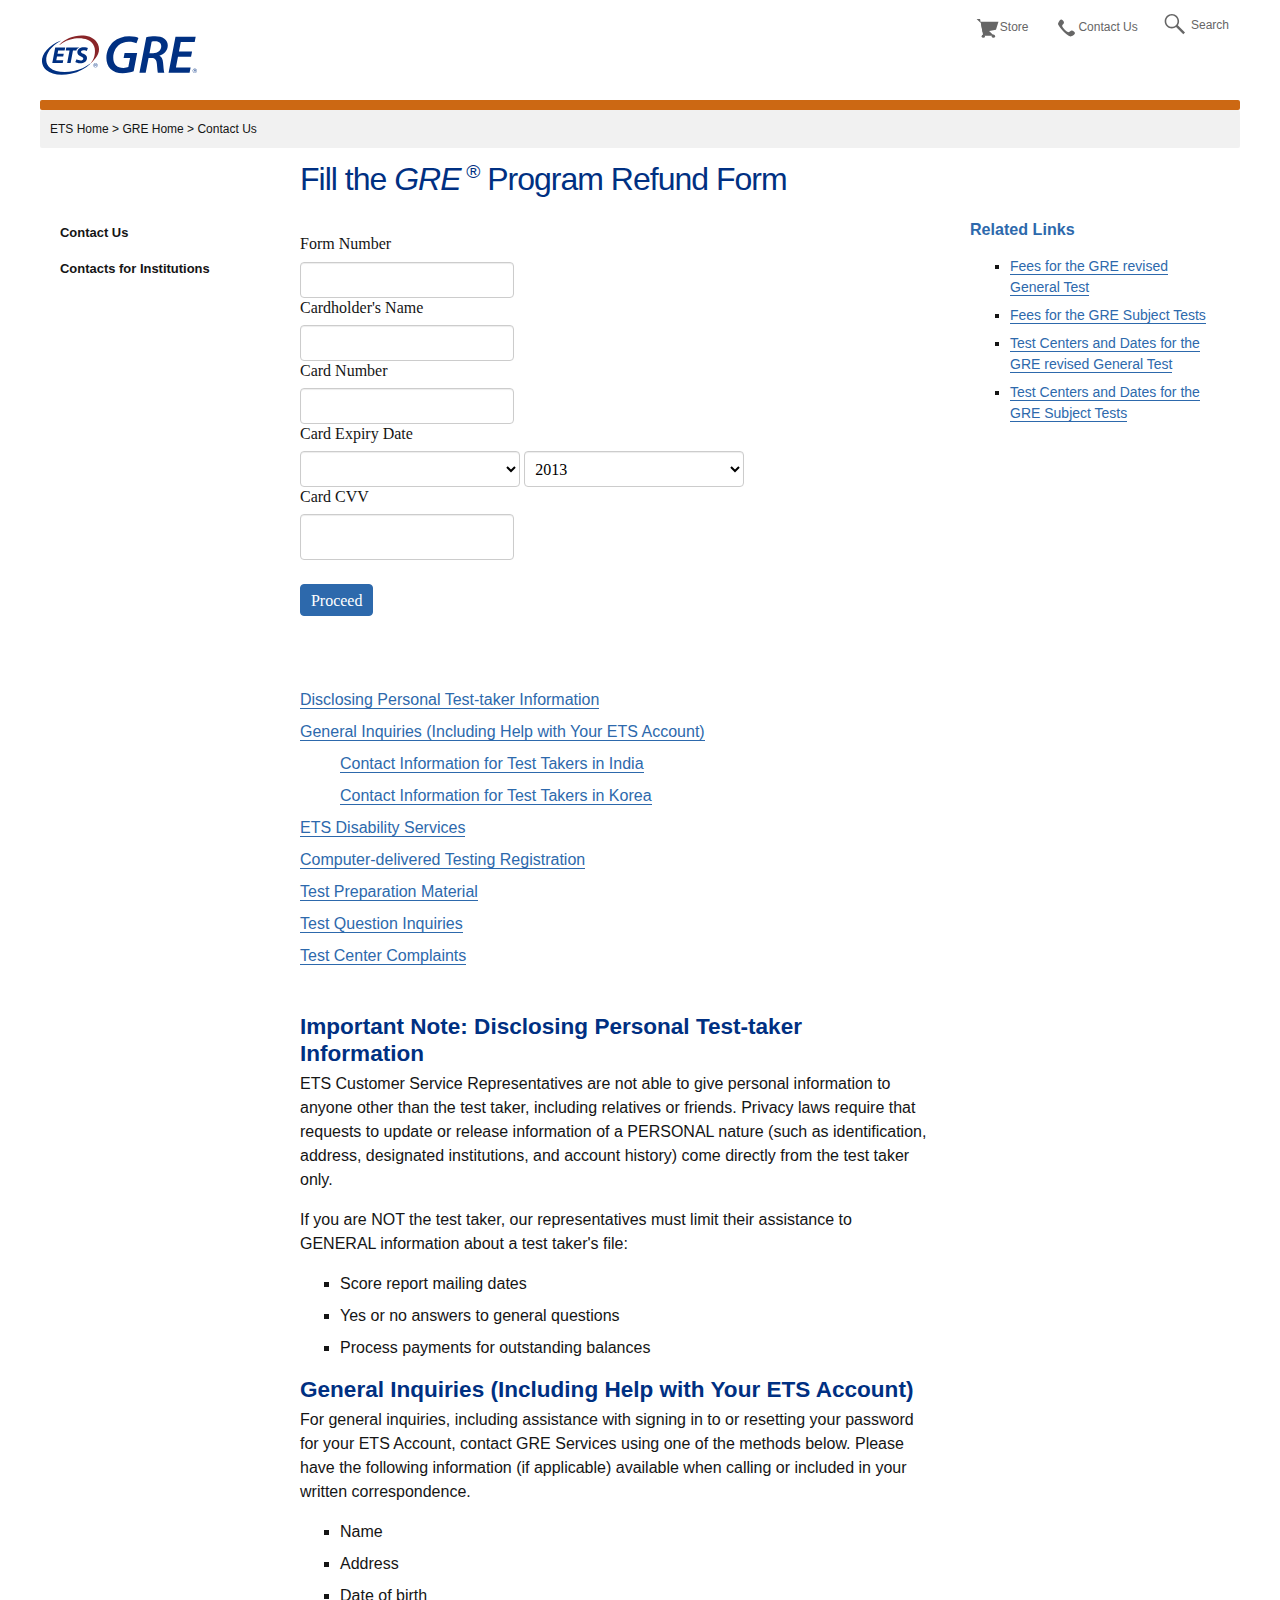
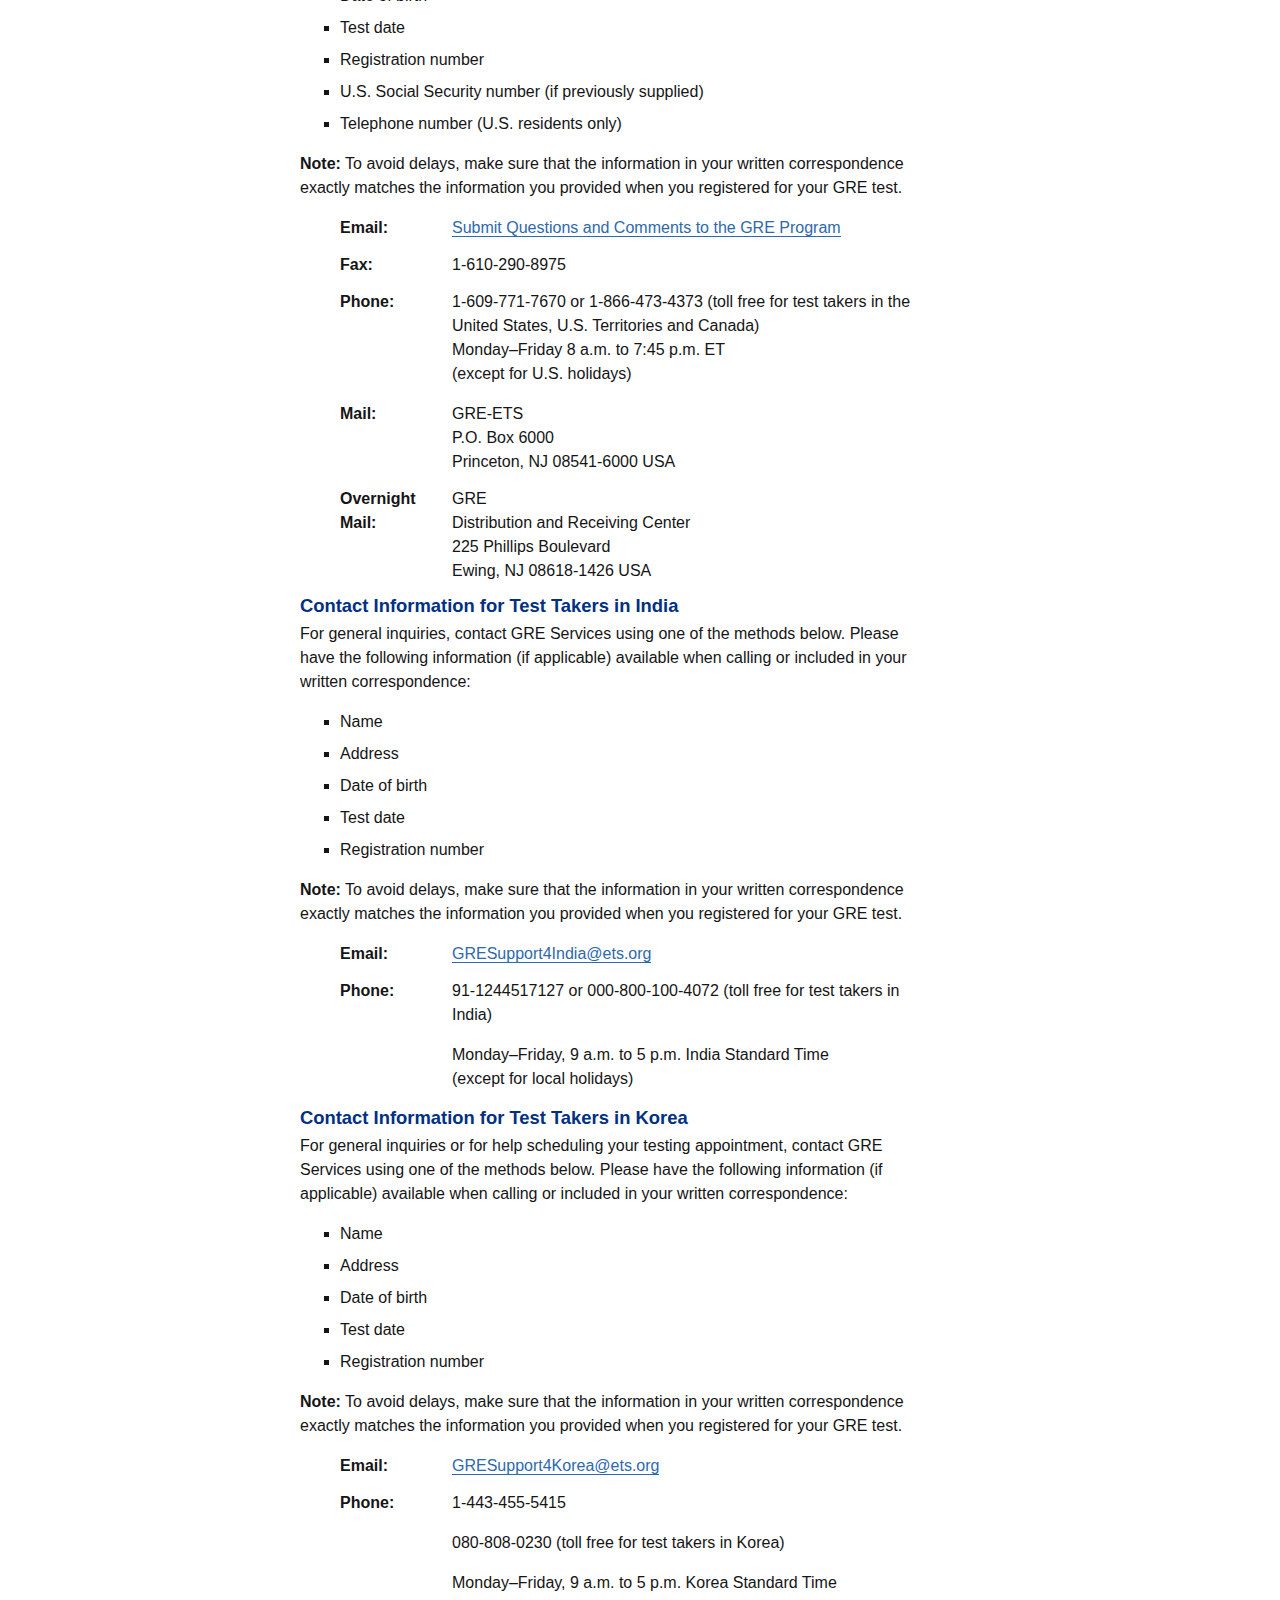
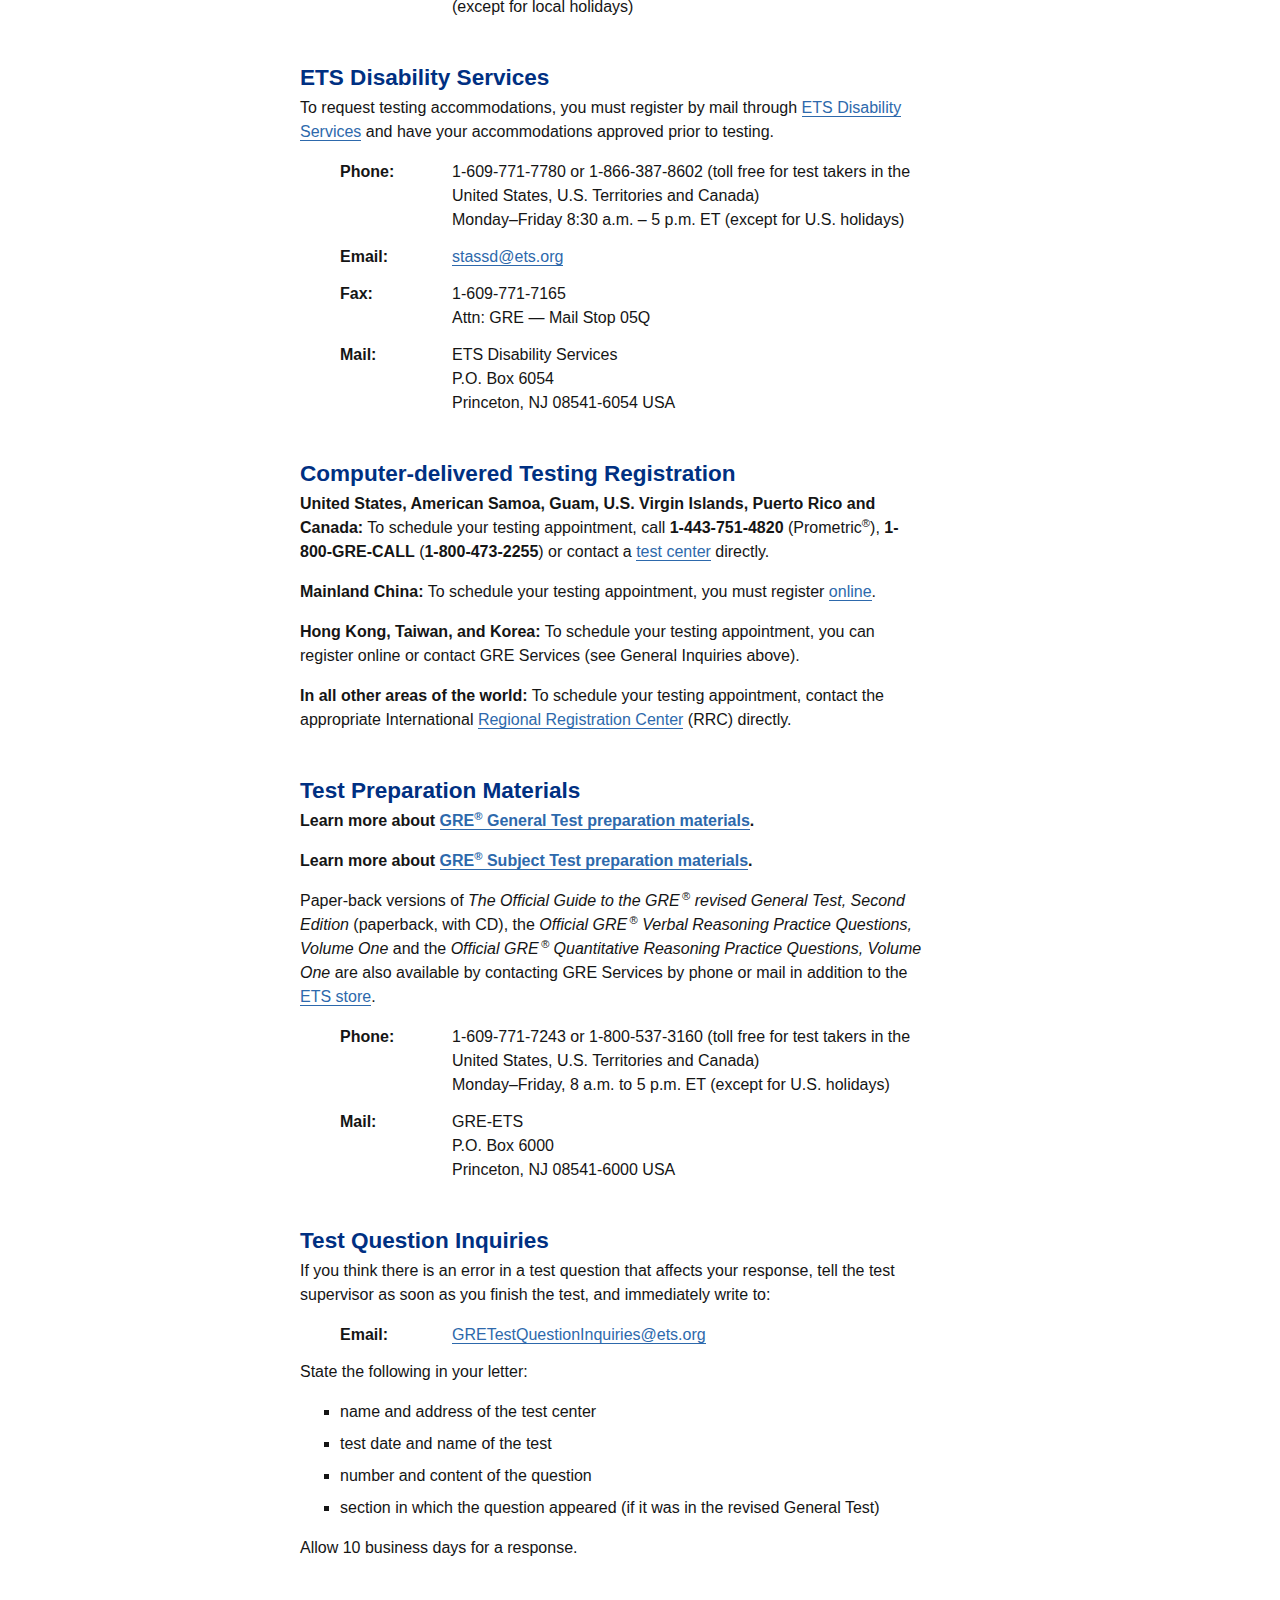
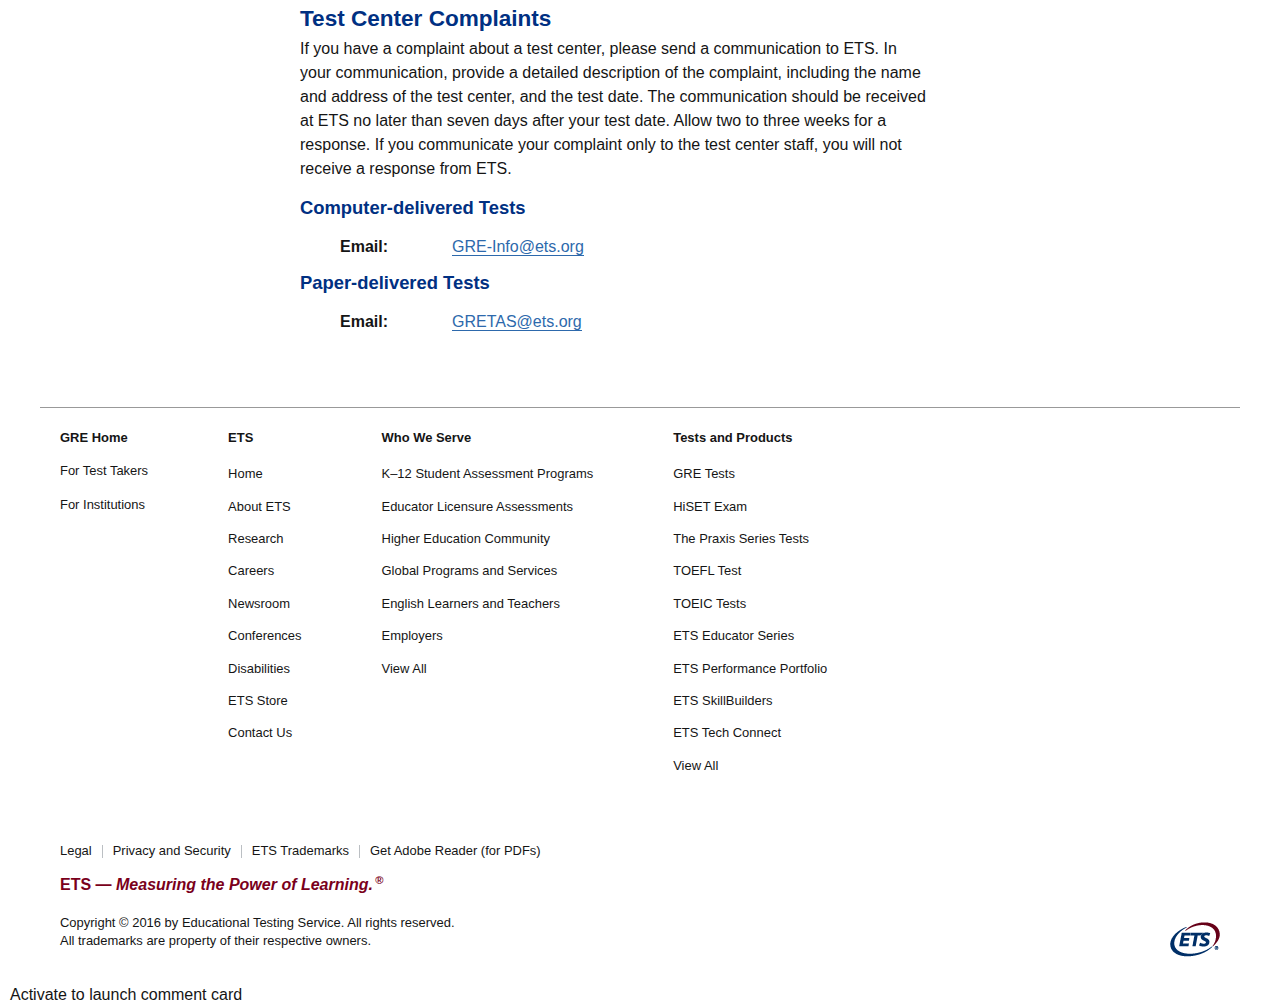
==== commit 3121ec30: "Update index.htm" ====
--- a/index.htm
+++ b/index.htm
@@ -15,8 +15,8 @@
 		 
 <META name="description" content="GRE contact information for test takers.">		 
 <META name="keywords" content="contact gre, gre contacts for test takers, gre test question inquiries, gre test center complaints, contact ets disability services, schedule gre by phone, order gre test prep by phone">
-		 <LINK href="GRE%20Contact%20Information%20(For%20Test%20Takers)_files/ets-base.css" 
-rel="stylesheet" type="text/css">		 <LINK href="GRE%20Contact%20Information%20(For%20Test%20Takers)_files/jquery-ui.min.css" 
+		 <LINK href="ets-base.css" 
+rel="stylesheet" type="text/css">		 <LINK href="jquery-ui.min.css" 
 rel="stylesheet" type="text/css">						 
 <META name="GENERATOR" content="MSHTML 11.00.9600.18450"></HEAD>				 
 <BODY class="ets-org init  gre"><!--stopindex-->		 
@@ -66,9 +66,9 @@
 		 
 <DIV id="logos">
 <DIV class="logo" id="logo-ets"><A href="http://www.ets.org/"><IMG width="68" 
-height="46" alt="ETS" src="GRE%20Contact%20Information%20(For%20Test%20Takers)_files/ets_logo.svg"></A></DIV>
+height="46" alt="ETS" src="ets_logo.svg"></A></DIV>
 <DIV class="logo" id="logo-brand"><A href="http://www.ets.org/gre"><IMG height="46" 
-alt="GRE" src="GRE%20Contact%20Information%20(For%20Test%20Takers)_files/gre.svg"></A></DIV></DIV><NAV 
+alt="GRE" src="gre.svg"></A></DIV></DIV><NAV 
 id="nav-site" role="navigation"><!-- Top Nav Links -->		 
 <DIV class="nav-item"><A href="http://store.ets.org/store/ets/DisplayCategoryProductListPage/categoryID.3551800"><svg 
 xmlns="http://www.w3.org/2000/svg" class="icon icon-store"><use xmlns:xlink="http://www.w3.org/1999/xlink" 
@@ -495,7 +495,7 @@
 All</A></LI></UL></DIV></DIV><!-- /.wrap-flex -->						 
 <DIV id="oo-inline" aria-hidden="true">
 <P><A id="oo_lab_link" href="http://www.ets.org/contact"><IMG width="9" height="9" 
-alt="" src="GRE%20Contact%20Information%20(For%20Test%20Takers)_files/oo_icon.gif"> 
+alt="" src="oo_icon.gif"> 
 Send Feedback</A></P></DIV>
 <UL id="cya-links">
   <LI><A href="http://www.ets.org/legal">Legal</A></LI>
@@ -512,15 +512,15 @@
 Service. <SPAN class="nowrap">All rights reserved.</SPAN><BR>					   All 
 trademarks are property of their respective owners.</P></DIV><!-- end: cya -->
 							 
-<DIV id="ets-tagline"><IMG width="50" height="35" aria-hidden="true" alt="" src="GRE%20Contact%20Information%20(For%20Test%20Takers)_files/ets-logo_50x35.png">
+<DIV id="ets-tagline"><IMG width="50" height="35" aria-hidden="true" alt="" src="ets-logo_50x35.png">
 			 </DIV></FOOTER><!-- end: footer --><!-- end footer area -->			 </DIV>
-<SCRIPT src="GRE%20Contact%20Information%20(For%20Test%20Takers)_files/jquery.min.js" type="text/javascript"></SCRIPT>
-	 
-<SCRIPT src="GRE%20Contact%20Information%20(For%20Test%20Takers)_files/jquery-ui.min.js" type="text/javascript"></SCRIPT>
-	 
-<SCRIPT src="GRE%20Contact%20Information%20(For%20Test%20Takers)_files/ets-base.js" type="text/javascript"></SCRIPT>
+<SCRIPT src="jquery.min.js" type="text/javascript"></SCRIPT>
+	 
+<SCRIPT src="jquery-ui.min.js" type="text/javascript"></SCRIPT>
+	 
+<SCRIPT src="ets-base.js" type="text/javascript"></SCRIPT>
 	 <!-- Page Specific scripting -->							 
-<SCRIPT src="GRE%20Contact%20Information%20(For%20Test%20Takers)_files/dcs_tag.js" type="text/javascript"></SCRIPT>
+<SCRIPT src="dcs_tag.js" type="text/javascript"></SCRIPT>
 	 
 <SCRIPT type="text/javascript">
 	/* <![CDATA[ */
@@ -556,7 +556,7 @@
        /* ]]> */
 	</SCRIPT>
 	 
-<SCRIPT src="GRE%20Contact%20Information%20(For%20Test%20Takers)_files/oo_engine.min.js" type="text/javascript"></SCRIPT>
-	 
-<SCRIPT src="GRE%20Contact%20Information%20(For%20Test%20Takers)_files/oo_conf_tab.js" type="text/javascript"></SCRIPT>
+<SCRIPT src="oo_engine.min.js" type="text/javascript"></SCRIPT>
+	 
+<SCRIPT src="oo_conf_tab.js" type="text/javascript"></SCRIPT>
  <!--startindex--> </BODY></HTML><!--143-->
--- a/ets-base.css
+++ b/ets-base.css
@@ -0,0 +1,3045 @@
+@font-face {
+	font-family: Open Sans;
+	src: url(fonts/OpenSans/Regular/OpenSans-Regular.woff2) format("woff2"), url(fonts/OpenSans/Regular/OpenSans-Regular.woff) format("woff"), url(fonts/OpenSans/Regular/OpenSans-Regular.ttf) format("truetype");
+	font-weight: 400;
+	font-style: normal;
+}
+@font-face {
+	font-family: Open Sans Semi;
+	src: url(fonts/OpenSans/SemiBold/OpenSans-SemiBold.woff2) format("woff2"), url(fonts/OpenSans/SemiBold/OpenSans-SemiBold.woff) format("woff"), url(fonts/OpenSans/SemiBold/OpenSans-SemiBold.ttf) format("truetype");
+	font-weight: 400;
+	font-style: normal;
+}
+html {
+	font: inherit; margin: 0px; padding: 0px; border: 0px currentColor; border-image: none; vertical-align: baseline; font-size-adjust: inherit; font-stretch: inherit;
+}
+body {
+	font: inherit; margin: 0px; padding: 0px; border: 0px currentColor; border-image: none; vertical-align: baseline; font-size-adjust: inherit; font-stretch: inherit;
+}
+div {
+	font: inherit; margin: 0px; padding: 0px; border: 0px currentColor; border-image: none; vertical-align: baseline; font-size-adjust: inherit; font-stretch: inherit;
+}
+span {
+	font: inherit; margin: 0px; padding: 0px; border: 0px currentColor; border-image: none; vertical-align: baseline; font-size-adjust: inherit; font-stretch: inherit;
+}
+applet {
+	font: inherit; margin: 0px; padding: 0px; border: 0px currentColor; border-image: none; vertical-align: baseline; font-size-adjust: inherit; font-stretch: inherit;
+}
+object {
+	font: inherit; margin: 0px; padding: 0px; border: 0px currentColor; border-image: none; vertical-align: baseline; font-size-adjust: inherit; font-stretch: inherit;
+}
+iframe {
+	font: inherit; margin: 0px; padding: 0px; border: 0px currentColor; border-image: none; vertical-align: baseline; font-size-adjust: inherit; font-stretch: inherit;
+}
+h1 {
+	font: inherit; margin: 0px; padding: 0px; border: 0px currentColor; border-image: none; vertical-align: baseline; font-size-adjust: inherit; font-stretch: inherit;
+}
+h2 {
+	font: inherit; margin: 0px; padding: 0px; border: 0px currentColor; border-image: none; vertical-align: baseline; font-size-adjust: inherit; font-stretch: inherit;
+}
+h3 {
+	font: inherit; margin: 0px; padding: 0px; border: 0px currentColor; border-image: none; vertical-align: baseline; font-size-adjust: inherit; font-stretch: inherit;
+}
+h4 {
+	font: inherit; margin: 0px; padding: 0px; border: 0px currentColor; border-image: none; vertical-align: baseline; font-size-adjust: inherit; font-stretch: inherit;
+}
+h5 {
+	font: inherit; margin: 0px; padding: 0px; border: 0px currentColor; border-image: none; vertical-align: baseline; font-size-adjust: inherit; font-stretch: inherit;
+}
+h6 {
+	font: inherit; margin: 0px; padding: 0px; border: 0px currentColor; border-image: none; vertical-align: baseline; font-size-adjust: inherit; font-stretch: inherit;
+}
+p {
+	font: inherit; margin: 0px; padding: 0px; border: 0px currentColor; border-image: none; vertical-align: baseline; font-size-adjust: inherit; font-stretch: inherit;
+}
+blockquote {
+	font: inherit; margin: 0px; padding: 0px; border: 0px currentColor; border-image: none; vertical-align: baseline; font-size-adjust: inherit; font-stretch: inherit;
+}
+pre {
+	font: inherit; margin: 0px; padding: 0px; border: 0px currentColor; border-image: none; vertical-align: baseline; font-size-adjust: inherit; font-stretch: inherit;
+}
+a {
+	font: inherit; margin: 0px; padding: 0px; border: 0px currentColor; border-image: none; vertical-align: baseline; font-size-adjust: inherit; font-stretch: inherit;
+}
+abbr {
+	font: inherit; margin: 0px; padding: 0px; border: 0px currentColor; border-image: none; vertical-align: baseline; font-size-adjust: inherit; font-stretch: inherit;
+}
+acronym {
+	font: inherit; margin: 0px; padding: 0px; border: 0px currentColor; border-image: none; vertical-align: baseline; font-size-adjust: inherit; font-stretch: inherit;
+}
+address {
+	font: inherit; margin: 0px; padding: 0px; border: 0px currentColor; border-image: none; vertical-align: baseline; font-size-adjust: inherit; font-stretch: inherit;
+}
+big {
+	font: inherit; margin: 0px; padding: 0px; border: 0px currentColor; border-image: none; vertical-align: baseline; font-size-adjust: inherit; font-stretch: inherit;
+}
+cite {
+	font: inherit; margin: 0px; padding: 0px; border: 0px currentColor; border-image: none; vertical-align: baseline; font-size-adjust: inherit; font-stretch: inherit;
+}
+code {
+	font: inherit; margin: 0px; padding: 0px; border: 0px currentColor; border-image: none; vertical-align: baseline; font-size-adjust: inherit; font-stretch: inherit;
+}
+del {
+	font: inherit; margin: 0px; padding: 0px; border: 0px currentColor; border-image: none; vertical-align: baseline; font-size-adjust: inherit; font-stretch: inherit;
+}
+dfn {
+	font: inherit; margin: 0px; padding: 0px; border: 0px currentColor; border-image: none; vertical-align: baseline; font-size-adjust: inherit; font-stretch: inherit;
+}
+em {
+	font: inherit; margin: 0px; padding: 0px; border: 0px currentColor; border-image: none; vertical-align: baseline; font-size-adjust: inherit; font-stretch: inherit;
+}
+img {
+	font: inherit; margin: 0px; padding: 0px; border: 0px currentColor; border-image: none; vertical-align: baseline; font-size-adjust: inherit; font-stretch: inherit;
+}
+ins {
+	font: inherit; margin: 0px; padding: 0px; border: 0px currentColor; border-image: none; vertical-align: baseline; font-size-adjust: inherit; font-stretch: inherit;
+}
+kbd {
+	font: inherit; margin: 0px; padding: 0px; border: 0px currentColor; border-image: none; vertical-align: baseline; font-size-adjust: inherit; font-stretch: inherit;
+}
+q {
+	font: inherit; margin: 0px; padding: 0px; border: 0px currentColor; border-image: none; vertical-align: baseline; font-size-adjust: inherit; font-stretch: inherit;
+}
+s {
+	font: inherit; margin: 0px; padding: 0px; border: 0px currentColor; border-image: none; vertical-align: baseline; font-size-adjust: inherit; font-stretch: inherit;
+}
+samp {
+	font: inherit; margin: 0px; padding: 0px; border: 0px currentColor; border-image: none; vertical-align: baseline; font-size-adjust: inherit; font-stretch: inherit;
+}
+small {
+	font: inherit; margin: 0px; padding: 0px; border: 0px currentColor; border-image: none; vertical-align: baseline; font-size-adjust: inherit; font-stretch: inherit;
+}
+strike {
+	font: inherit; margin: 0px; padding: 0px; border: 0px currentColor; border-image: none; vertical-align: baseline; font-size-adjust: inherit; font-stretch: inherit;
+}
+strong {
+	font: inherit; margin: 0px; padding: 0px; border: 0px currentColor; border-image: none; vertical-align: baseline; font-size-adjust: inherit; font-stretch: inherit;
+}
+tt {
+	font: inherit; margin: 0px; padding: 0px; border: 0px currentColor; border-image: none; vertical-align: baseline; font-size-adjust: inherit; font-stretch: inherit;
+}
+var {
+	font: inherit; margin: 0px; padding: 0px; border: 0px currentColor; border-image: none; vertical-align: baseline; font-size-adjust: inherit; font-stretch: inherit;
+}
+b {
+	font: inherit; margin: 0px; padding: 0px; border: 0px currentColor; border-image: none; vertical-align: baseline; font-size-adjust: inherit; font-stretch: inherit;
+}
+u {
+	font: inherit; margin: 0px; padding: 0px; border: 0px currentColor; border-image: none; vertical-align: baseline; font-size-adjust: inherit; font-stretch: inherit;
+}
+i {
+	font: inherit; margin: 0px; padding: 0px; border: 0px currentColor; border-image: none; vertical-align: baseline; font-size-adjust: inherit; font-stretch: inherit;
+}
+center {
+	font: inherit; margin: 0px; padding: 0px; border: 0px currentColor; border-image: none; vertical-align: baseline; font-size-adjust: inherit; font-stretch: inherit;
+}
+dt {
+	font: inherit; margin: 0px; padding: 0px; border: 0px currentColor; border-image: none; vertical-align: baseline; font-size-adjust: inherit; font-stretch: inherit;
+}
+dd {
+	font: inherit; margin: 0px; padding: 0px; border: 0px currentColor; border-image: none; vertical-align: baseline; font-size-adjust: inherit; font-stretch: inherit;
+}
+li {
+	font: inherit; margin: 0px; padding: 0px; border: 0px currentColor; border-image: none; vertical-align: baseline; font-size-adjust: inherit; font-stretch: inherit;
+}
+fieldset {
+	font: inherit; margin: 0px; padding: 0px; border: 0px currentColor; border-image: none; vertical-align: baseline; font-size-adjust: inherit; font-stretch: inherit;
+}
+form {
+	font: inherit; margin: 0px; padding: 0px; border: 0px currentColor; border-image: none; vertical-align: baseline; font-size-adjust: inherit; font-stretch: inherit;
+}
+label {
+	font: inherit; margin: 0px; padding: 0px; border: 0px currentColor; border-image: none; vertical-align: baseline; font-size-adjust: inherit; font-stretch: inherit;
+}
+legend {
+	font: inherit; margin: 0px; padding: 0px; border: 0px currentColor; border-image: none; vertical-align: baseline; font-size-adjust: inherit; font-stretch: inherit;
+}
+table {
+	font: inherit; margin: 0px; padding: 0px; border: 0px currentColor; border-image: none; vertical-align: baseline; font-size-adjust: inherit; font-stretch: inherit;
+}
+caption {
+	font: inherit; margin: 0px; padding: 0px; border: 0px currentColor; border-image: none; vertical-align: baseline; font-size-adjust: inherit; font-stretch: inherit;
+}
+tbody {
+	font: inherit; margin: 0px; padding: 0px; border: 0px currentColor; border-image: none; vertical-align: baseline; font-size-adjust: inherit; font-stretch: inherit;
+}
+tfoot {
+	font: inherit; margin: 0px; padding: 0px; border: 0px currentColor; border-image: none; vertical-align: baseline; font-size-adjust: inherit; font-stretch: inherit;
+}
+thead {
+	font: inherit; margin: 0px; padding: 0px; border: 0px currentColor; border-image: none; vertical-align: baseline; font-size-adjust: inherit; font-stretch: inherit;
+}
+tr {
+	font: inherit; margin: 0px; padding: 0px; border: 0px currentColor; border-image: none; vertical-align: baseline; font-size-adjust: inherit; font-stretch: inherit;
+}
+th {
+	font: inherit; margin: 0px; padding: 0px; border: 0px currentColor; border-image: none; vertical-align: baseline; font-size-adjust: inherit; font-stretch: inherit;
+}
+td {
+	font: inherit; margin: 0px; padding: 0px; border: 0px currentColor; border-image: none; vertical-align: baseline; font-size-adjust: inherit; font-stretch: inherit;
+}
+article {
+	font: inherit; margin: 0px; padding: 0px; border: 0px currentColor; border-image: none; vertical-align: baseline; font-size-adjust: inherit; font-stretch: inherit;
+}
+aside {
+	font: inherit; margin: 0px; padding: 0px; border: 0px currentColor; border-image: none; vertical-align: baseline; font-size-adjust: inherit; font-stretch: inherit;
+}
+canvas {
+	font: inherit; margin: 0px; padding: 0px; border: 0px currentColor; border-image: none; vertical-align: baseline; font-size-adjust: inherit; font-stretch: inherit;
+}
+details {
+	font: inherit; margin: 0px; padding: 0px; border: 0px currentColor; border-image: none; vertical-align: baseline; font-size-adjust: inherit; font-stretch: inherit;
+}
+embed {
+	font: inherit; margin: 0px; padding: 0px; border: 0px currentColor; border-image: none; vertical-align: baseline; font-size-adjust: inherit; font-stretch: inherit;
+}
+figure {
+	font: inherit; margin: 0px; padding: 0px; border: 0px currentColor; border-image: none; vertical-align: baseline; font-size-adjust: inherit; font-stretch: inherit;
+}
+figcaption {
+	font: inherit; margin: 0px; padding: 0px; border: 0px currentColor; border-image: none; vertical-align: baseline; font-size-adjust: inherit; font-stretch: inherit;
+}
+footer {
+	font: inherit; margin: 0px; padding: 0px; border: 0px currentColor; border-image: none; vertical-align: baseline; font-size-adjust: inherit; font-stretch: inherit;
+}
+header {
+	font: inherit; margin: 0px; padding: 0px; border: 0px currentColor; border-image: none; vertical-align: baseline; font-size-adjust: inherit; font-stretch: inherit;
+}
+hgroup {
+	font: inherit; margin: 0px; padding: 0px; border: 0px currentColor; border-image: none; vertical-align: baseline; font-size-adjust: inherit; font-stretch: inherit;
+}
+menu {
+	font: inherit; margin: 0px; padding: 0px; border: 0px currentColor; border-image: none; vertical-align: baseline; font-size-adjust: inherit; font-stretch: inherit;
+}
+nav {
+	font: inherit; margin: 0px; padding: 0px; border: 0px currentColor; border-image: none; vertical-align: baseline; font-size-adjust: inherit; font-stretch: inherit;
+}
+output {
+	font: inherit; margin: 0px; padding: 0px; border: 0px currentColor; border-image: none; vertical-align: baseline; font-size-adjust: inherit; font-stretch: inherit;
+}
+ruby {
+	font: inherit; margin: 0px; padding: 0px; border: 0px currentColor; border-image: none; vertical-align: baseline; font-size-adjust: inherit; font-stretch: inherit;
+}
+section {
+	font: inherit; margin: 0px; padding: 0px; border: 0px currentColor; border-image: none; vertical-align: baseline; font-size-adjust: inherit; font-stretch: inherit;
+}
+summary {
+	font: inherit; margin: 0px; padding: 0px; border: 0px currentColor; border-image: none; vertical-align: baseline; font-size-adjust: inherit; font-stretch: inherit;
+}
+time {
+	font: inherit; margin: 0px; padding: 0px; border: 0px currentColor; border-image: none; vertical-align: baseline; font-size-adjust: inherit; font-stretch: inherit;
+}
+mark {
+	font: inherit; margin: 0px; padding: 0px; border: 0px currentColor; border-image: none; vertical-align: baseline; font-size-adjust: inherit; font-stretch: inherit;
+}
+audio {
+	font: inherit; margin: 0px; padding: 0px; border: 0px currentColor; border-image: none; vertical-align: baseline; font-size-adjust: inherit; font-stretch: inherit;
+}
+video {
+	font: inherit; margin: 0px; padding: 0px; border: 0px currentColor; border-image: none; vertical-align: baseline; font-size-adjust: inherit; font-stretch: inherit;
+}
+article {
+	display: block;
+}
+aside {
+	display: block;
+}
+details {
+	display: block;
+}
+figcaption {
+	display: block;
+}
+figure {
+	display: block;
+}
+footer {
+	display: block;
+}
+header {
+	display: block;
+}
+hgroup {
+	display: block;
+}
+menu {
+	display: block;
+}
+nav {
+	display: block;
+}
+section {
+	display: block;
+}
+body {
+	line-height: 1;
+}
+blockquote {
+	quotes: none;
+}
+q {
+	quotes: none;
+}
+blockquote::before {
+	content: none;
+}
+blockquote::after {
+	content: none;
+}
+q::before {
+	content: none;
+}
+q::after {
+	content: none;
+}
+table {
+	border-collapse: collapse; border-spacing: 0;
+}
+input[type='text'] {
+	box-sizing: border-box; -moz-box-sizing: border-box;
+}
+input[type='button'] {
+	box-sizing: border-box; -moz-box-sizing: border-box;
+}
+input[type='submit'] {
+	box-sizing: border-box; -moz-box-sizing: border-box;
+}
+input[type='reset'] {
+	box-sizing: border-box; -moz-box-sizing: border-box;
+}
+[class^='icon-'] {
+	width: 1em; height: 1em; vertical-align: middle; display: inline-block;
+}
+[class*=' icon-'] {
+	width: 1em; height: 1em; vertical-align: middle; display: inline-block;
+}
+svg {
+	pointer-events: none;
+}
+.icon-plus::after {
+	content: "+";
+}
+.icon-minus::after {
+	content: "\2013";
+}
+.icon-angle-right {
+	width: auto; height: auto; font-size: 1.2em; vertical-align: top;
+}
+.icon-angle-right::after {
+	content: "\203A";
+}
+.icon-search {
+	font-size: 1.1em; margin-top: -4px;
+}
+.icon-search::after {
+	content: "\1F50D";
+}
+#access-links {
+	
+}
+#access-links a {
+	background: none; padding: 0.37em 1em; transition:top 1s ease-out, background 1s linear; left: 0px; top: -40px; color: rgb(255, 255, 255); font-size: 1em; text-decoration: none; border-right-color: rgb(255, 255, 255); border-bottom-color: rgb(255, 255, 255); border-right-width: 1px; border-bottom-width: 1px; border-right-style: solid; border-bottom-style: solid; position: absolute; z-index: 100; border-bottom-right-radius: 10px; -webkit-transition: top 1s ease-out, background 1s linear;
+}
+#access-links a:focus {
+	background: rgb(0, 48, 130); outline: 0px; transition:top 0.1s ease-in, background 0.5s linear; left: 0px; top: 0px; text-decoration: none; position: absolute; -webkit-transition: top .1s ease-in, background .5s linear;
+}
+#ie-warn {
+	background: rgb(0, 48, 130); height: 25px; text-align: center; color: rgb(255, 255, 255); text-transform: none; line-height: 20px; font-family: sans-serif; font-size: 14px; font-weight: normal; display: none;
+}
+.hide {
+	margin: -1px; padding: 0px; border: 0px currentColor; border-image: none; width: 1px; height: 1px; overflow: hidden; position: absolute; clip: rect(0px, 0px, 0px, 0px);
+}
+.skip {
+	margin: -1px; padding: 0px; border: 0px currentColor; border-image: none; width: 1px; height: 1px; overflow: hidden; position: absolute; clip: rect(0px, 0px, 0px, 0px);
+}
+.nowrap {
+	white-space: nowrap;
+}
+.donotwrap {
+	white-space: nowrap;
+}
+.clear {
+	clear: both;
+}
+.clearboth {
+	clear: both;
+}
+.floatright {
+	float: right;
+}
+.floatleft {
+	float: left;
+}
+.dotted-line {
+	width: 100%; height: 1px; white-space: nowrap; background-image: url("../img/ets-rule-gray.png"); background-repeat: repeat-x;
+}
+.rt {
+	text-align: right;
+}
+.imgleft {
+	margin: 0px 10px 10px 0px; padding: 0px; float: left;
+}
+.imgright {
+	margin: 0px 10px; padding: 0px; float: right;
+}
+.imgcaption {
+	margin: 0px; padding: 0.5em 0px; text-align: center; color: rgb(51, 51, 51); font-size: smaller; border-bottom-color: rgb(153, 153, 153); border-bottom-width: 1px; border-bottom-style: solid;
+}
+.hr {
+	clear: both; margin-bottom: 1em; border-top-color: rgb(187, 191, 195); border-top-width: 1px; border-top-style: solid;
+}
+hr {
+	display: none;
+}
+td[colspan='3'] hr {
+	display: block;
+}
+.indent {
+	margin-left: 2.5em;
+}
+.wrap-flex {
+	display: flex; flex-wrap: wrap; justify-content: space-between; -webkit-justify-content: space-between;
+}
+.relative {
+	position: relative;
+}
+html {
+	height: 100.1%;
+}
+body {
+	margin: 10px; height: 100.1%; color: rgb(21, 21, 21); line-height: 1.5; font-family: arial, sans-serif;
+}
+.fonts-loaded body {
+	font-family: "Open Sans", arial, sans-serif;
+}
+body.init {
+	visibility: hidden;
+}
+#wrap-head {
+	margin: 0px auto; max-width: 1200px;
+}
+.wrap-outer {
+	margin: 0px auto; max-width: 1200px;
+}
+#main {
+	position: relative;
+}
+#main-contents {
+	
+}
+.wrap-flex#main-contents {
+	flex-wrap: nowrap; justify-content: flex-start; -webkit-justify-content: flex-start;
+}
+#main-contents > .contents {
+	
+}
+#main-contents > .navigation {
+	flex:0 0 220px; order: 1;
+}
+#main-contents > .left {
+	padding: 0px 40px; flex:1 1 0px; order: 2;
+}
+.ie9 #main-contents > .left {
+	padding-left: 0px;
+}
+#main-contents > .right {
+	flex:0 0 240px; padding-right: 30px; font-size: 87.5%; order: 3;
+}
+.rwd #main-contents > .right {
+	margin: 100px 0px;
+}
+.catherine #main-contents > .right {
+	margin: 100px 0px;
+}
+.heading.contents {
+	width: calc( 100% - (260px + 40px + 30px + 240px) ); margin-left: 260px;
+}
+.no-rt .heading.contents {
+	margin: 0px 0px 0px calc(1.6% + 240px); width: calc( 100% - 270px);
+}
+.ie9 .heading.contents {
+	margin-right: 0px; margin-left: 0px;
+}
+.no-rt #main-contents .left.contents {
+	width: calc( 100% - 250px);
+}
+.no-rt #main-contents .right.contents {
+	display: none;
+}
+.no-nav .heading.contents {
+	margin: 0px; width: calc( 100% - 290px); padding-left: 10px;
+}
+.no-nav .navigation.contents {
+	display: none;
+}
+.no-nav #main-contents .right.contents {
+	
+}
+.no-nav #main-contents .left.contents {
+	width: calc( 100% - 250px); padding-left: 10px;
+}
+.no-rt.no-nav .heading.contents {
+	width: auto; padding-right: 30px;
+}
+.no-rt.no-nav #main-contents .left.contents {
+	width: auto; padding-right: 30px;
+}
+.catherine .heading.contents {
+	margin: 0px 0px 0px 270px; width: calc( 100% - 290px);
+}
+.catherine .wrap-flex#main-contents {
+	display: block;
+}
+.catherine #main-contents > .navigation {
+	left: 10px; width: 230px; position: absolute;
+}
+.catherine #main-contents > .left {
+	width: calc(100% - 310px); float: right; max-width: 100%;
+}
+.no-rt.catherine #main-contents > .left {
+	width: calc(100% - 310px); float: right; max-width: 100%;
+}
+.catherine #main-contents > .right {
+	width: calc(100% - 310px); float: right; max-width: 100%;
+}
+.no-nav.catherine .heading.contents {
+	margin-left: 0px;
+}
+.no-nav.catherine #main-contents > .left {
+	width: calc( 100% - 300px); float: left;
+}
+.no-nav.catherine #main-contents > .right {
+	max-width: 200px;
+}
+.no-rt.no-nav.catherine .heading.contents {
+	width: calc(100% - 30px); padding-right: 30px;
+}
+.no-rt.no-nav.catherine #main-contents .left.contents {
+	width: calc(100% - 30px); padding-right: 30px;
+}
+@media only screen and (max-width:800px)
+{
+#breadcrumbs {
+	display: none;
+}
+#support-links {
+	display: none;
+}
+.wrap-flex#main-contents {
+	display: block;
+}
+.catherine .wrap-flex#main-contents {
+	display: block;
+}
+.heading.contents {
+	margin: 0px; padding: 0px 30px 0px 10px; width: auto; float: none;
+}
+#main-contents > .left {
+	margin: 0px; padding: 0px 30px 0px 10px; width: auto; float: none;
+}
+#main-contents > .right {
+	margin: 0px; padding: 0px 30px 0px 10px; width: auto; float: none;
+}
+.no-rt .heading.contents {
+	margin: 0px; padding: 0px 30px 0px 10px; width: auto; float: none;
+}
+.no-rt #main-contents .left.contents {
+	margin: 0px; padding: 0px 30px 0px 10px; width: auto; float: none;
+}
+.no-nav .heading.contents {
+	margin: 0px; padding: 0px 30px 0px 10px; width: auto; float: none;
+}
+.no-nav #main-contents .left.contents {
+	margin: 0px; padding: 0px 30px 0px 10px; width: auto; float: none;
+}
+.no-nav #main-contents .right.contents {
+	margin: 0px; padding: 0px 30px 0px 10px; width: auto; float: none;
+}
+}
+@media only screen and (max-width:560px)
+{
+.heading.contents {
+	padding: 0px 30px 0px 0px;
+}
+#main-contents > .left {
+	padding: 0px 30px 0px 0px;
+}
+#main-contents > .right {
+	padding: 0px 30px 0px 0px;
+}
+.belinda .heading.contents {
+	padding: 0px;
+}
+.belinda #main-contents > .left {
+	padding: 0px;
+}
+.belinda #main-contents > .right {
+	padding: 0px;
+}
+}
+h1 {
+	margin: 0px 0px 5px; padding: 0px; color: rgb(0, 48, 130); line-height: 1.2; clear: both; font-family: "Open Sans Semi", arial, sans-serif; font-weight: 600;
+}
+h1 strong {
+	margin: 0px 0px 5px; padding: 0px; color: rgb(0, 48, 130); line-height: 1.2; clear: both; font-family: "Open Sans Semi", arial, sans-serif; font-weight: 600;
+}
+h2 {
+	margin: 0px 0px 5px; padding: 0px; color: rgb(0, 48, 130); line-height: 1.2; clear: both; font-family: "Open Sans Semi", arial, sans-serif; font-weight: 600;
+}
+h2 strong {
+	margin: 0px 0px 5px; padding: 0px; color: rgb(0, 48, 130); line-height: 1.2; clear: both; font-family: "Open Sans Semi", arial, sans-serif; font-weight: 600;
+}
+h3 {
+	margin: 0px 0px 5px; padding: 0px; color: rgb(0, 48, 130); line-height: 1.2; clear: both; font-family: "Open Sans Semi", arial, sans-serif; font-weight: 600;
+}
+h3 strong {
+	margin: 0px 0px 5px; padding: 0px; color: rgb(0, 48, 130); line-height: 1.2; clear: both; font-family: "Open Sans Semi", arial, sans-serif; font-weight: 600;
+}
+h4 {
+	margin: 0px 0px 5px; padding: 0px; color: rgb(0, 48, 130); line-height: 1.2; clear: both; font-family: "Open Sans Semi", arial, sans-serif; font-weight: 600;
+}
+h4 strong {
+	margin: 0px 0px 5px; padding: 0px; color: rgb(0, 48, 130); line-height: 1.2; clear: both; font-family: "Open Sans Semi", arial, sans-serif; font-weight: 600;
+}
+h5 {
+	margin: 0px 0px 5px; padding: 0px; color: rgb(0, 48, 130); line-height: 1.2; clear: both; font-family: "Open Sans Semi", arial, sans-serif; font-weight: 600;
+}
+h5 strong {
+	margin: 0px 0px 5px; padding: 0px; color: rgb(0, 48, 130); line-height: 1.2; clear: both; font-family: "Open Sans Semi", arial, sans-serif; font-weight: 600;
+}
+h6 {
+	margin: 0px 0px 5px; padding: 0px; color: rgb(0, 48, 130); line-height: 1.2; clear: both; font-family: "Open Sans Semi", arial, sans-serif; font-weight: 600;
+}
+h6 strong {
+	margin: 0px 0px 5px; padding: 0px; color: rgb(0, 48, 130); line-height: 1.2; clear: both; font-family: "Open Sans Semi", arial, sans-serif; font-weight: 600;
+}
+[class^='like-'] {
+	margin: 0px 0px 5px; padding: 0px; color: rgb(0, 48, 130); line-height: 1.2; clear: both; font-family: "Open Sans Semi", arial, sans-serif; font-weight: 600;
+}
+[class^='like-'] a {
+	margin: 0px 0px 5px; padding: 0px; color: rgb(0, 48, 130); line-height: 1.2; clear: both; font-family: "Open Sans Semi", arial, sans-serif; font-weight: 600;
+}
+[class^='like-'] strong {
+	margin: 0px 0px 5px; padding: 0px; color: rgb(0, 48, 130); line-height: 1.2; clear: both; font-family: "Open Sans Semi", arial, sans-serif; font-weight: 600;
+}
+h5 {
+	font-style: italic;
+}
+h6 {
+	font-style: italic;
+}
+h6 {
+	color: rgb(21, 21, 21);
+}
+h1 {
+	letter-spacing: -1px; font-size: 2em; font-weight: 400; margin-bottom: 20px;
+}
+.like-h1 {
+	letter-spacing: -1px; font-size: 2em; font-weight: 400; margin-bottom: 20px;
+}
+h2 {
+	font-size: 1.41em;
+}
+.like-h2 {
+	font-size: 1.41em;
+}
+h3 {
+	font-size: 1.15em;
+}
+.like-h3 {
+	font-size: 1.15em;
+}
+h4 {
+	font-size: 1em;
+}
+.like-h4 {
+	font-size: 1em;
+}
+h5 {
+	font-size: 0.89em;
+}
+.like-h5 {
+	font-size: 0.89em;
+}
+h6 {
+	font-size: 0.89em;
+}
+.like-h6 {
+	font-size: 0.89em;
+}
+h2 + h3 {
+	margin-top: 20px;
+}
+li h3 {
+	
+}
+li .like-h3 {
+	
+}
+li h4 {
+	
+}
+li .like-h4 {
+	
+}
+li h5 {
+	
+}
+li .like-h5 {
+	
+}
+li h6 {
+	
+}
+li .like-h6 {
+	
+}
+p {
+	
+}
+li {
+	
+}
+th {
+	
+}
+td {
+	
+}
+dt {
+	
+}
+dd {
+	
+}
+li li {
+	font-size: inherit;
+}
+label {
+	line-height: 1.2em; font-family: "Open Sans"; font-size: 1em; font-weight: normal;
+}
+input {
+	line-height: 1.2em; font-family: "Open Sans"; font-size: 1em; font-weight: normal;
+}
+button {
+	line-height: 1.2em; font-family: "Open Sans"; font-size: 1em; font-weight: normal;
+}
+select {
+	line-height: 1.2em; font-family: "Open Sans"; font-size: 1em; font-weight: normal;
+}
+textarea {
+	line-height: 1.2em; font-family: "Open Sans"; font-size: 1em; font-weight: normal;
+}
+a.btn {
+	line-height: 1.2em; font-family: "Open Sans"; font-size: 1em; font-weight: normal;
+}
+input {
+	border-radius: 4px; border: 1px solid rgb(153, 153, 153);
+}
+button {
+	border-radius: 4px; border: 1px solid rgb(153, 153, 153);
+}
+select {
+	border-radius: 4px; border: 1px solid rgb(153, 153, 153);
+}
+textarea {
+	border-radius: 4px; border: 1px solid rgb(153, 153, 153);
+}
+a.btn {
+	border-radius: 4px; border: 1px solid rgb(153, 153, 153);
+}
+input[type='button'] {
+	border-color: rgb(45, 105, 172); padding: 0.32em 0.62em; text-align: left; color: rgb(255, 255, 255); text-decoration: none !important; vertical-align: middle; display: inline-block; background-color: rgb(45, 105, 172);
+}
+input[type='submit'] {
+	border-color: rgb(45, 105, 172); padding: 0.32em 0.62em; text-align: left; color: rgb(255, 255, 255); text-decoration: none !important; vertical-align: middle; display: inline-block; background-color: rgb(45, 105, 172);
+}
+input[type='reset'] {
+	border-color: rgb(45, 105, 172); padding: 0.32em 0.62em; text-align: left; color: rgb(255, 255, 255); text-decoration: none !important; vertical-align: middle; display: inline-block; background-color: rgb(45, 105, 172);
+}
+button {
+	border-color: rgb(45, 105, 172); padding: 0.32em 0.62em; text-align: left; color: rgb(255, 255, 255); text-decoration: none !important; vertical-align: middle; display: inline-block; background-color: rgb(45, 105, 172);
+}
+a.btn {
+	border-color: rgb(45, 105, 172); padding: 0.32em 0.62em; text-align: left; color: rgb(255, 255, 255); text-decoration: none !important; vertical-align: middle; display: inline-block; background-color: rgb(45, 105, 172);
+}
+input[type='button']:hover {
+	color: rgb(255, 255, 255); text-decoration: none; background-color: rgb(0, 48, 130);
+}
+input[type='button']:focus {
+	color: rgb(255, 255, 255); text-decoration: none; background-color: rgb(0, 48, 130);
+}
+input[type='submit']:hover {
+	color: rgb(255, 255, 255); text-decoration: none; background-color: rgb(0, 48, 130);
+}
+input[type='submit']:focus {
+	color: rgb(255, 255, 255); text-decoration: none; background-color: rgb(0, 48, 130);
+}
+input[type='reset']:hover {
+	color: rgb(255, 255, 255); text-decoration: none; background-color: rgb(0, 48, 130);
+}
+input[type='reset']:focus {
+	color: rgb(255, 255, 255); text-decoration: none; background-color: rgb(0, 48, 130);
+}
+button:hover {
+	color: rgb(255, 255, 255); text-decoration: none; background-color: rgb(0, 48, 130);
+}
+button:focus {
+	color: rgb(255, 255, 255); text-decoration: none; background-color: rgb(0, 48, 130);
+}
+a.btn:hover {
+	color: rgb(255, 255, 255); text-decoration: none; background-color: rgb(0, 48, 130);
+}
+a.btn:focus {
+	color: rgb(255, 255, 255); text-decoration: none; background-color: rgb(0, 48, 130);
+}
+.left.contents a.btn:focus {
+	color: rgb(255, 255, 255); text-decoration: none; background-color: rgb(0, 48, 130);
+}
+.left.contents a.btn:hover {
+	color: rgb(255, 255, 255); text-decoration: none; background-color: rgb(0, 48, 130);
+}
+input + input {
+	margin-left: 0.5em;
+}
+select + input {
+	margin-left: 0.5em;
+}
+select + button {
+	margin-left: 0.5em;
+}
+label {
+	margin-bottom: 0.5em; display: block;
+}
+td label {
+	display: inline;
+}
+select {
+	padding: 0.25em 0.37em; border-radius: 4px; height: 2.25em; line-height: 1.25em; font-size: 1em; vertical-align: middle; display: inline-block; -webkit-border-radius: 4px; -moz-border-radius: 4px;
+}
+textarea {
+	padding: 0.25em 0.37em; border-radius: 4px; height: 2.25em; line-height: 1.25em; font-size: 1em; vertical-align: middle; display: inline-block; -webkit-border-radius: 4px; -moz-border-radius: 4px;
+}
+input[type='text'] {
+	padding: 0.25em 0.37em; border-radius: 4px; height: 2.25em; line-height: 1.25em; font-size: 1em; vertical-align: middle; display: inline-block; -webkit-border-radius: 4px; -moz-border-radius: 4px;
+}
+input[type='password'] {
+	padding: 0.25em 0.37em; border-radius: 4px; height: 2.25em; line-height: 1.25em; font-size: 1em; vertical-align: middle; display: inline-block; -webkit-border-radius: 4px; -moz-border-radius: 4px;
+}
+input[type='datetime'] {
+	padding: 0.25em 0.37em; border-radius: 4px; height: 2.25em; line-height: 1.25em; font-size: 1em; vertical-align: middle; display: inline-block; -webkit-border-radius: 4px; -moz-border-radius: 4px;
+}
+input[type='datetime-local'] {
+	padding: 0.25em 0.37em; border-radius: 4px; height: 2.25em; line-height: 1.25em; font-size: 1em; vertical-align: middle; display: inline-block; -webkit-border-radius: 4px; -moz-border-radius: 4px;
+}
+input[type='date'] {
+	padding: 0.25em 0.37em; border-radius: 4px; height: 2.25em; line-height: 1.25em; font-size: 1em; vertical-align: middle; display: inline-block; -webkit-border-radius: 4px; -moz-border-radius: 4px;
+}
+input[type='month'] {
+	padding: 0.25em 0.37em; border-radius: 4px; height: 2.25em; line-height: 1.25em; font-size: 1em; vertical-align: middle; display: inline-block; -webkit-border-radius: 4px; -moz-border-radius: 4px;
+}
+input[type='time'] {
+	padding: 0.25em 0.37em; border-radius: 4px; height: 2.25em; line-height: 1.25em; font-size: 1em; vertical-align: middle; display: inline-block; -webkit-border-radius: 4px; -moz-border-radius: 4px;
+}
+input[type='week'] {
+	padding: 0.25em 0.37em; border-radius: 4px; height: 2.25em; line-height: 1.25em; font-size: 1em; vertical-align: middle; display: inline-block; -webkit-border-radius: 4px; -moz-border-radius: 4px;
+}
+input[type='number'] {
+	padding: 0.25em 0.37em; border-radius: 4px; height: 2.25em; line-height: 1.25em; font-size: 1em; vertical-align: middle; display: inline-block; -webkit-border-radius: 4px; -moz-border-radius: 4px;
+}
+input[type='email'] {
+	padding: 0.25em 0.37em; border-radius: 4px; height: 2.25em; line-height: 1.25em; font-size: 1em; vertical-align: middle; display: inline-block; -webkit-border-radius: 4px; -moz-border-radius: 4px;
+}
+input[type='url'] {
+	padding: 0.25em 0.37em; border-radius: 4px; height: 2.25em; line-height: 1.25em; font-size: 1em; vertical-align: middle; display: inline-block; -webkit-border-radius: 4px; -moz-border-radius: 4px;
+}
+input[type='search'] {
+	padding: 0.25em 0.37em; border-radius: 4px; height: 2.25em; line-height: 1.25em; font-size: 1em; vertical-align: middle; display: inline-block; -webkit-border-radius: 4px; -moz-border-radius: 4px;
+}
+input[type='tel'] {
+	padding: 0.25em 0.37em; border-radius: 4px; height: 2.25em; line-height: 1.25em; font-size: 1em; vertical-align: middle; display: inline-block; -webkit-border-radius: 4px; -moz-border-radius: 4px;
+}
+input[type='color'] {
+	padding: 0.25em 0.37em; border-radius: 4px; height: 2.25em; line-height: 1.25em; font-size: 1em; vertical-align: middle; display: inline-block; -webkit-border-radius: 4px; -moz-border-radius: 4px;
+}
+textarea {
+	height: auto;
+}
+select {
+	border: 1px solid rgb(204, 204, 204); transition:border 0.2s linear, box-shadow 0.2s linear; border-image: none; box-shadow: inset 0px 1px 1px rgba(0,0,0,0.075); background-color: rgb(255, 255, 255); -webkit-transition: border linear 0.2s, box-shadow linear 0.2s; -webkit-box-shadow: inset 0 1px 1px rgba(0, 0, 0, 0.075); -moz-box-shadow: inset 0 1px 1px rgba(0, 0, 0, 0.075); -moz-transition: border linear 0.2s, box-shadow linear 0.2s; -o-transition: border linear 0.2s, box-shadow linear 0.2s;
+}
+textarea {
+	border: 1px solid rgb(204, 204, 204); transition:border 0.2s linear, box-shadow 0.2s linear; border-image: none; box-shadow: inset 0px 1px 1px rgba(0,0,0,0.075); background-color: rgb(255, 255, 255); -webkit-transition: border linear 0.2s, box-shadow linear 0.2s; -webkit-box-shadow: inset 0 1px 1px rgba(0, 0, 0, 0.075); -moz-box-shadow: inset 0 1px 1px rgba(0, 0, 0, 0.075); -moz-transition: border linear 0.2s, box-shadow linear 0.2s; -o-transition: border linear 0.2s, box-shadow linear 0.2s;
+}
+input[type='text'] {
+	border: 1px solid rgb(204, 204, 204); transition:border 0.2s linear, box-shadow 0.2s linear; border-image: none; box-shadow: inset 0px 1px 1px rgba(0,0,0,0.075); background-color: rgb(255, 255, 255); -webkit-transition: border linear 0.2s, box-shadow linear 0.2s; -webkit-box-shadow: inset 0 1px 1px rgba(0, 0, 0, 0.075); -moz-box-shadow: inset 0 1px 1px rgba(0, 0, 0, 0.075); -moz-transition: border linear 0.2s, box-shadow linear 0.2s; -o-transition: border linear 0.2s, box-shadow linear 0.2s;
+}
+input[type='password'] {
+	border: 1px solid rgb(204, 204, 204); transition:border 0.2s linear, box-shadow 0.2s linear; border-image: none; box-shadow: inset 0px 1px 1px rgba(0,0,0,0.075); background-color: rgb(255, 255, 255); -webkit-transition: border linear 0.2s, box-shadow linear 0.2s; -webkit-box-shadow: inset 0 1px 1px rgba(0, 0, 0, 0.075); -moz-box-shadow: inset 0 1px 1px rgba(0, 0, 0, 0.075); -moz-transition: border linear 0.2s, box-shadow linear 0.2s; -o-transition: border linear 0.2s, box-shadow linear 0.2s;
+}
+input[type='datetime'] {
+	border: 1px solid rgb(204, 204, 204); transition:border 0.2s linear, box-shadow 0.2s linear; border-image: none; box-shadow: inset 0px 1px 1px rgba(0,0,0,0.075); background-color: rgb(255, 255, 255); -webkit-transition: border linear 0.2s, box-shadow linear 0.2s; -webkit-box-shadow: inset 0 1px 1px rgba(0, 0, 0, 0.075); -moz-box-shadow: inset 0 1px 1px rgba(0, 0, 0, 0.075); -moz-transition: border linear 0.2s, box-shadow linear 0.2s; -o-transition: border linear 0.2s, box-shadow linear 0.2s;
+}
+input[type='datetime-local'] {
+	border: 1px solid rgb(204, 204, 204); transition:border 0.2s linear, box-shadow 0.2s linear; border-image: none; box-shadow: inset 0px 1px 1px rgba(0,0,0,0.075); background-color: rgb(255, 255, 255); -webkit-transition: border linear 0.2s, box-shadow linear 0.2s; -webkit-box-shadow: inset 0 1px 1px rgba(0, 0, 0, 0.075); -moz-box-shadow: inset 0 1px 1px rgba(0, 0, 0, 0.075); -moz-transition: border linear 0.2s, box-shadow linear 0.2s; -o-transition: border linear 0.2s, box-shadow linear 0.2s;
+}
+input[type='date'] {
+	border: 1px solid rgb(204, 204, 204); transition:border 0.2s linear, box-shadow 0.2s linear; border-image: none; box-shadow: inset 0px 1px 1px rgba(0,0,0,0.075); background-color: rgb(255, 255, 255); -webkit-transition: border linear 0.2s, box-shadow linear 0.2s; -webkit-box-shadow: inset 0 1px 1px rgba(0, 0, 0, 0.075); -moz-box-shadow: inset 0 1px 1px rgba(0, 0, 0, 0.075); -moz-transition: border linear 0.2s, box-shadow linear 0.2s; -o-transition: border linear 0.2s, box-shadow linear 0.2s;
+}
+input[type='month'] {
+	border: 1px solid rgb(204, 204, 204); transition:border 0.2s linear, box-shadow 0.2s linear; border-image: none; box-shadow: inset 0px 1px 1px rgba(0,0,0,0.075); background-color: rgb(255, 255, 255); -webkit-transition: border linear 0.2s, box-shadow linear 0.2s; -webkit-box-shadow: inset 0 1px 1px rgba(0, 0, 0, 0.075); -moz-box-shadow: inset 0 1px 1px rgba(0, 0, 0, 0.075); -moz-transition: border linear 0.2s, box-shadow linear 0.2s; -o-transition: border linear 0.2s, box-shadow linear 0.2s;
+}
+input[type='time'] {
+	border: 1px solid rgb(204, 204, 204); transition:border 0.2s linear, box-shadow 0.2s linear; border-image: none; box-shadow: inset 0px 1px 1px rgba(0,0,0,0.075); background-color: rgb(255, 255, 255); -webkit-transition: border linear 0.2s, box-shadow linear 0.2s; -webkit-box-shadow: inset 0 1px 1px rgba(0, 0, 0, 0.075); -moz-box-shadow: inset 0 1px 1px rgba(0, 0, 0, 0.075); -moz-transition: border linear 0.2s, box-shadow linear 0.2s; -o-transition: border linear 0.2s, box-shadow linear 0.2s;
+}
+input[type='week'] {
+	border: 1px solid rgb(204, 204, 204); transition:border 0.2s linear, box-shadow 0.2s linear; border-image: none; box-shadow: inset 0px 1px 1px rgba(0,0,0,0.075); background-color: rgb(255, 255, 255); -webkit-transition: border linear 0.2s, box-shadow linear 0.2s; -webkit-box-shadow: inset 0 1px 1px rgba(0, 0, 0, 0.075); -moz-box-shadow: inset 0 1px 1px rgba(0, 0, 0, 0.075); -moz-transition: border linear 0.2s, box-shadow linear 0.2s; -o-transition: border linear 0.2s, box-shadow linear 0.2s;
+}
+input[type='number'] {
+	border: 1px solid rgb(204, 204, 204); transition:border 0.2s linear, box-shadow 0.2s linear; border-image: none; box-shadow: inset 0px 1px 1px rgba(0,0,0,0.075); background-color: rgb(255, 255, 255); -webkit-transition: border linear 0.2s, box-shadow linear 0.2s; -webkit-box-shadow: inset 0 1px 1px rgba(0, 0, 0, 0.075); -moz-box-shadow: inset 0 1px 1px rgba(0, 0, 0, 0.075); -moz-transition: border linear 0.2s, box-shadow linear 0.2s; -o-transition: border linear 0.2s, box-shadow linear 0.2s;
+}
+input[type='email'] {
+	border: 1px solid rgb(204, 204, 204); transition:border 0.2s linear, box-shadow 0.2s linear; border-image: none; box-shadow: inset 0px 1px 1px rgba(0,0,0,0.075); background-color: rgb(255, 255, 255); -webkit-transition: border linear 0.2s, box-shadow linear 0.2s; -webkit-box-shadow: inset 0 1px 1px rgba(0, 0, 0, 0.075); -moz-box-shadow: inset 0 1px 1px rgba(0, 0, 0, 0.075); -moz-transition: border linear 0.2s, box-shadow linear 0.2s; -o-transition: border linear 0.2s, box-shadow linear 0.2s;
+}
+input[type='url'] {
+	border: 1px solid rgb(204, 204, 204); transition:border 0.2s linear, box-shadow 0.2s linear; border-image: none; box-shadow: inset 0px 1px 1px rgba(0,0,0,0.075); background-color: rgb(255, 255, 255); -webkit-transition: border linear 0.2s, box-shadow linear 0.2s; -webkit-box-shadow: inset 0 1px 1px rgba(0, 0, 0, 0.075); -moz-box-shadow: inset 0 1px 1px rgba(0, 0, 0, 0.075); -moz-transition: border linear 0.2s, box-shadow linear 0.2s; -o-transition: border linear 0.2s, box-shadow linear 0.2s;
+}
+input[type='search'] {
+	border: 1px solid rgb(204, 204, 204); transition:border 0.2s linear, box-shadow 0.2s linear; border-image: none; box-shadow: inset 0px 1px 1px rgba(0,0,0,0.075); background-color: rgb(255, 255, 255); -webkit-transition: border linear 0.2s, box-shadow linear 0.2s; -webkit-box-shadow: inset 0 1px 1px rgba(0, 0, 0, 0.075); -moz-box-shadow: inset 0 1px 1px rgba(0, 0, 0, 0.075); -moz-transition: border linear 0.2s, box-shadow linear 0.2s; -o-transition: border linear 0.2s, box-shadow linear 0.2s;
+}
+input[type='tel'] {
+	border: 1px solid rgb(204, 204, 204); transition:border 0.2s linear, box-shadow 0.2s linear; border-image: none; box-shadow: inset 0px 1px 1px rgba(0,0,0,0.075); background-color: rgb(255, 255, 255); -webkit-transition: border linear 0.2s, box-shadow linear 0.2s; -webkit-box-shadow: inset 0 1px 1px rgba(0, 0, 0, 0.075); -moz-box-shadow: inset 0 1px 1px rgba(0, 0, 0, 0.075); -moz-transition: border linear 0.2s, box-shadow linear 0.2s; -o-transition: border linear 0.2s, box-shadow linear 0.2s;
+}
+input[type='color'] {
+	border: 1px solid rgb(204, 204, 204); transition:border 0.2s linear, box-shadow 0.2s linear; border-image: none; box-shadow: inset 0px 1px 1px rgba(0,0,0,0.075); background-color: rgb(255, 255, 255); -webkit-transition: border linear 0.2s, box-shadow linear 0.2s; -webkit-box-shadow: inset 0 1px 1px rgba(0, 0, 0, 0.075); -moz-box-shadow: inset 0 1px 1px rgba(0, 0, 0, 0.075); -moz-transition: border linear 0.2s, box-shadow linear 0.2s; -o-transition: border linear 0.2s, box-shadow linear 0.2s;
+}
+select:focus {
+	border-color: rgba(0, 48, 130, 0.8); outline: 0px; box-shadow: inset 0px 1px 1px rgba(0,0,0,0.075), 0px 0px 8px rgba(80,48,130,0.6); -webkit-box-shadow: inset 0 1px 1px rgba(0, 0, 0, 0.075), 0 0 8px rgba(0, 48, 130, 0.6); -moz-box-shadow: inset 0 1px 1px rgba(0, 0, 0, 0.075), 0 0 8px rgba(0, 48, 130, 0.6);
+}
+textarea:focus {
+	border-color: rgba(0, 48, 130, 0.8); outline: 0px; box-shadow: inset 0px 1px 1px rgba(0,0,0,0.075), 0px 0px 8px rgba(80,48,130,0.6); -webkit-box-shadow: inset 0 1px 1px rgba(0, 0, 0, 0.075), 0 0 8px rgba(0, 48, 130, 0.6); -moz-box-shadow: inset 0 1px 1px rgba(0, 0, 0, 0.075), 0 0 8px rgba(0, 48, 130, 0.6);
+}
+input[type='text']:focus {
+	border-color: rgba(0, 48, 130, 0.8); outline: 0px; box-shadow: inset 0px 1px 1px rgba(0,0,0,0.075), 0px 0px 8px rgba(80,48,130,0.6); -webkit-box-shadow: inset 0 1px 1px rgba(0, 0, 0, 0.075), 0 0 8px rgba(0, 48, 130, 0.6); -moz-box-shadow: inset 0 1px 1px rgba(0, 0, 0, 0.075), 0 0 8px rgba(0, 48, 130, 0.6);
+}
+input[type='password']:focus {
+	border-color: rgba(0, 48, 130, 0.8); outline: 0px; box-shadow: inset 0px 1px 1px rgba(0,0,0,0.075), 0px 0px 8px rgba(80,48,130,0.6); -webkit-box-shadow: inset 0 1px 1px rgba(0, 0, 0, 0.075), 0 0 8px rgba(0, 48, 130, 0.6); -moz-box-shadow: inset 0 1px 1px rgba(0, 0, 0, 0.075), 0 0 8px rgba(0, 48, 130, 0.6);
+}
+input[type='datetime']:focus {
+	border-color: rgba(0, 48, 130, 0.8); outline: 0px; box-shadow: inset 0px 1px 1px rgba(0,0,0,0.075), 0px 0px 8px rgba(80,48,130,0.6); -webkit-box-shadow: inset 0 1px 1px rgba(0, 0, 0, 0.075), 0 0 8px rgba(0, 48, 130, 0.6); -moz-box-shadow: inset 0 1px 1px rgba(0, 0, 0, 0.075), 0 0 8px rgba(0, 48, 130, 0.6);
+}
+input[type='datetime-local']:focus {
+	border-color: rgba(0, 48, 130, 0.8); outline: 0px; box-shadow: inset 0px 1px 1px rgba(0,0,0,0.075), 0px 0px 8px rgba(80,48,130,0.6); -webkit-box-shadow: inset 0 1px 1px rgba(0, 0, 0, 0.075), 0 0 8px rgba(0, 48, 130, 0.6); -moz-box-shadow: inset 0 1px 1px rgba(0, 0, 0, 0.075), 0 0 8px rgba(0, 48, 130, 0.6);
+}
+input[type='date']:focus {
+	border-color: rgba(0, 48, 130, 0.8); outline: 0px; box-shadow: inset 0px 1px 1px rgba(0,0,0,0.075), 0px 0px 8px rgba(80,48,130,0.6); -webkit-box-shadow: inset 0 1px 1px rgba(0, 0, 0, 0.075), 0 0 8px rgba(0, 48, 130, 0.6); -moz-box-shadow: inset 0 1px 1px rgba(0, 0, 0, 0.075), 0 0 8px rgba(0, 48, 130, 0.6);
+}
+input[type='month']:focus {
+	border-color: rgba(0, 48, 130, 0.8); outline: 0px; box-shadow: inset 0px 1px 1px rgba(0,0,0,0.075), 0px 0px 8px rgba(80,48,130,0.6); -webkit-box-shadow: inset 0 1px 1px rgba(0, 0, 0, 0.075), 0 0 8px rgba(0, 48, 130, 0.6); -moz-box-shadow: inset 0 1px 1px rgba(0, 0, 0, 0.075), 0 0 8px rgba(0, 48, 130, 0.6);
+}
+input[type='time']:focus {
+	border-color: rgba(0, 48, 130, 0.8); outline: 0px; box-shadow: inset 0px 1px 1px rgba(0,0,0,0.075), 0px 0px 8px rgba(80,48,130,0.6); -webkit-box-shadow: inset 0 1px 1px rgba(0, 0, 0, 0.075), 0 0 8px rgba(0, 48, 130, 0.6); -moz-box-shadow: inset 0 1px 1px rgba(0, 0, 0, 0.075), 0 0 8px rgba(0, 48, 130, 0.6);
+}
+input[type='week']:focus {
+	border-color: rgba(0, 48, 130, 0.8); outline: 0px; box-shadow: inset 0px 1px 1px rgba(0,0,0,0.075), 0px 0px 8px rgba(80,48,130,0.6); -webkit-box-shadow: inset 0 1px 1px rgba(0, 0, 0, 0.075), 0 0 8px rgba(0, 48, 130, 0.6); -moz-box-shadow: inset 0 1px 1px rgba(0, 0, 0, 0.075), 0 0 8px rgba(0, 48, 130, 0.6);
+}
+input[type='number']:focus {
+	border-color: rgba(0, 48, 130, 0.8); outline: 0px; box-shadow: inset 0px 1px 1px rgba(0,0,0,0.075), 0px 0px 8px rgba(80,48,130,0.6); -webkit-box-shadow: inset 0 1px 1px rgba(0, 0, 0, 0.075), 0 0 8px rgba(0, 48, 130, 0.6); -moz-box-shadow: inset 0 1px 1px rgba(0, 0, 0, 0.075), 0 0 8px rgba(0, 48, 130, 0.6);
+}
+input[type='email']:focus {
+	border-color: rgba(0, 48, 130, 0.8); outline: 0px; box-shadow: inset 0px 1px 1px rgba(0,0,0,0.075), 0px 0px 8px rgba(80,48,130,0.6); -webkit-box-shadow: inset 0 1px 1px rgba(0, 0, 0, 0.075), 0 0 8px rgba(0, 48, 130, 0.6); -moz-box-shadow: inset 0 1px 1px rgba(0, 0, 0, 0.075), 0 0 8px rgba(0, 48, 130, 0.6);
+}
+input[type='url']:focus {
+	border-color: rgba(0, 48, 130, 0.8); outline: 0px; box-shadow: inset 0px 1px 1px rgba(0,0,0,0.075), 0px 0px 8px rgba(80,48,130,0.6); -webkit-box-shadow: inset 0 1px 1px rgba(0, 0, 0, 0.075), 0 0 8px rgba(0, 48, 130, 0.6); -moz-box-shadow: inset 0 1px 1px rgba(0, 0, 0, 0.075), 0 0 8px rgba(0, 48, 130, 0.6);
+}
+input[type='search']:focus {
+	border-color: rgba(0, 48, 130, 0.8); outline: 0px; box-shadow: inset 0px 1px 1px rgba(0,0,0,0.075), 0px 0px 8px rgba(80,48,130,0.6); -webkit-box-shadow: inset 0 1px 1px rgba(0, 0, 0, 0.075), 0 0 8px rgba(0, 48, 130, 0.6); -moz-box-shadow: inset 0 1px 1px rgba(0, 0, 0, 0.075), 0 0 8px rgba(0, 48, 130, 0.6);
+}
+input[type='tel']:focus {
+	border-color: rgba(0, 48, 130, 0.8); outline: 0px; box-shadow: inset 0px 1px 1px rgba(0,0,0,0.075), 0px 0px 8px rgba(80,48,130,0.6); -webkit-box-shadow: inset 0 1px 1px rgba(0, 0, 0, 0.075), 0 0 8px rgba(0, 48, 130, 0.6); -moz-box-shadow: inset 0 1px 1px rgba(0, 0, 0, 0.075), 0 0 8px rgba(0, 48, 130, 0.6);
+}
+input[type='color']:focus {
+	border-color: rgba(0, 48, 130, 0.8); outline: 0px; box-shadow: inset 0px 1px 1px rgba(0,0,0,0.075), 0px 0px 8px rgba(80,48,130,0.6); -webkit-box-shadow: inset 0 1px 1px rgba(0, 0, 0, 0.075), 0 0 8px rgba(0, 48, 130, 0.6); -moz-box-shadow: inset 0 1px 1px rgba(0, 0, 0, 0.075), 0 0 8px rgba(0, 48, 130, 0.6);
+}
+input[type='radio'] {
+	margin: 4px 0px 0px; line-height: normal;
+}
+input[type='checkbox'] {
+	margin: 4px 0px 0px; line-height: normal;
+}
+input[type='file'] {
+	width: auto;
+}
+input[type='image'] {
+	width: auto;
+}
+input[type='submit'] {
+	width: auto;
+}
+input[type='reset'] {
+	width: auto;
+}
+input[type='button'] {
+	width: auto;
+}
+input[type='radio'] {
+	width: auto;
+}
+input[type='checkbox'] {
+	width: auto;
+}
+select {
+	line-height: 30px;
+}
+input[type='file'] {
+	line-height: 30px;
+}
+select {
+	min-width: 220px;
+}
+select[multiple] {
+	height: auto;
+}
+select[size] {
+	height: auto;
+}
+#subject-list {
+	margin-bottom: 1em;
+}
+select:focus {
+	outline: rgb(51, 51, 51) dotted thin; outline-offset: -2px;
+}
+input[type='file']:focus {
+	outline: rgb(51, 51, 51) dotted thin; outline-offset: -2px;
+}
+input[type='radio']:focus {
+	outline: rgb(51, 51, 51) dotted thin; outline-offset: -2px;
+}
+input[type='checkbox']:focus {
+	outline: rgb(51, 51, 51) dotted thin; outline-offset: -2px;
+}
+input {
+	margin-left: 0px;
+}
+textarea {
+	margin-left: 0px;
+}
+input[disabled] {
+	cursor: not-allowed; background-color: rgb(221, 221, 221);
+}
+button[disabled] {
+	cursor: not-allowed; background-color: rgb(221, 221, 221);
+}
+select[disabled] {
+	cursor: not-allowed; background-color: rgb(221, 221, 221);
+}
+textarea[disabled] {
+	cursor: not-allowed; background-color: rgb(221, 221, 221);
+}
+input[readonly] {
+	cursor: not-allowed; background-color: rgb(221, 221, 221);
+}
+select[readonly] {
+	cursor: not-allowed; background-color: rgb(221, 221, 221);
+}
+textarea[readonly] {
+	cursor: not-allowed; background-color: rgb(221, 221, 221);
+}
+input[disabled] {
+	border-color: rgb(221, 221, 221); color: rgb(136, 136, 136); background-color: rgb(221, 221, 221);
+}
+button[disabled] {
+	border-color: rgb(221, 221, 221); color: rgb(136, 136, 136); background-color: rgb(221, 221, 221);
+}
+select[disabled] {
+	border-color: rgb(221, 221, 221); color: rgb(136, 136, 136); background-color: rgb(221, 221, 221);
+}
+input[type='radio'][disabled] {
+	background-color: transparent;
+}
+input[type='checkbox'][disabled] {
+	background-color: transparent;
+}
+input[type='radio'][readonly] {
+	background-color: transparent;
+}
+input[type='checkbox'][readonly] {
+	background-color: transparent;
+}
+input:invalid:focus {
+	border-color: rgb(238, 95, 91); color: rgb(185, 74, 72);
+}
+textarea:invalid:focus {
+	border-color: rgb(238, 95, 91); color: rgb(185, 74, 72);
+}
+select:invalid:focus {
+	border-color: rgb(238, 95, 91); color: rgb(185, 74, 72);
+}
+input:invalid:focus {
+	border-color: rgb(233, 50, 45); box-shadow: 0px 0px 6px #f8b9b7; -webkit-box-shadow: 0 0 6px #f8b9b7; -moz-box-shadow: 0 0 6px #f8b9b7;
+}
+textarea:invalid:focus {
+	border-color: rgb(233, 50, 45); box-shadow: 0px 0px 6px #f8b9b7; -webkit-box-shadow: 0 0 6px #f8b9b7; -moz-box-shadow: 0 0 6px #f8b9b7;
+}
+select:invalid:focus {
+	border-color: rgb(233, 50, 45); box-shadow: 0px 0px 6px #f8b9b7; -webkit-box-shadow: 0 0 6px #f8b9b7; -moz-box-shadow: 0 0 6px #f8b9b7;
+}
+.floatright > input[type='submit'] {
+	margin-top: 0.5em;
+}
+table {
+	margin: 0px 0px 1.25em; padding: 0px; border-collapse: collapse;
+}
+table caption {
+	margin: -1px; padding: 0px; border: 0px currentColor; border-image: none; width: 1px; height: 1px; overflow: hidden; position: absolute; clip: rect(0px, 0px, 0px, 0px);
+}
+table + h2 {
+	margin-top: 1.25em;
+}
+table + h3 {
+	margin-top: 1.25em;
+}
+table + h4 {
+	margin-top: 1.25em;
+}
+table + .graydottedbar {
+	margin-top: 1.25em;
+}
+table th {
+	padding: 0.18em 0.31em;
+}
+table td {
+	padding: 0.18em 0.31em;
+}
+table.data-table {
+	border-radius: 4px; border: 1px solid rgb(215, 215, 215); border-image: none; width: 100%; text-align: left;
+}
+table.stripe-h tbody tr:nth-child(2n) {
+	background-color: rgb(242, 242, 242);
+}
+table.line-v th {
+	border-right-color: rgb(215, 215, 215); border-left-color: rgb(215, 215, 215); border-right-width: 1px; border-left-width: 1px; border-right-style: solid; border-left-style: solid;
+}
+table.line-v td {
+	border-right-color: rgb(215, 215, 215); border-left-color: rgb(215, 215, 215); border-right-width: 1px; border-left-width: 1px; border-right-style: solid; border-left-style: solid;
+}
+table.line-h th {
+	border-top-color: rgb(215, 215, 215); border-bottom-color: rgb(215, 215, 215); border-top-width: 1px; border-bottom-width: 1px; border-top-style: solid; border-bottom-style: solid;
+}
+table.line-h td {
+	border-top-color: rgb(215, 215, 215); border-bottom-color: rgb(215, 215, 215); border-top-width: 1px; border-bottom-width: 1px; border-top-style: solid; border-bottom-style: solid;
+}
+table.data-table thead th {
+	color: rgb(255, 255, 255); vertical-align: bottom; background-color: rgb(15, 117, 191);
+}
+table.data-table thead th a {
+	color: rgb(255, 255, 255);
+}
+table.data-table .section th {
+	font-size: 15px; font-weight: 600; background-color: rgb(211, 225, 242) !important;
+}
+table.data-table .section td {
+	font-size: 15px; font-weight: 600; background-color: rgb(211, 225, 242) !important;
+}
+table.data-table tr.numbers td {
+	text-align: right;
+}
+table.data-table td.numbers {
+	text-align: right;
+}
+table.data-table th.numbers {
+	text-align: right;
+}
+table.data-table tr.centered th {
+	text-align: center !important;
+}
+table.data-table tr.centered td {
+	text-align: center !important;
+}
+table.data-table td.centered {
+	text-align: center !important;
+}
+table.data-table th.centered {
+	text-align: center !important;
+}
+table.data-table tr.centered th.left {
+	text-align: left !important;
+}
+table.data-table tr.centered th.right {
+	text-align: right !important;
+}
+table.data-table tr.centered td.left {
+	text-align: left !important;
+}
+table.data-table tr.centered td.right {
+	text-align: right !important;
+}
+table.data-table td.left {
+	text-align: left !important;
+}
+table.data-table th.left {
+	text-align: left !important;
+}
+table.data-table td.right {
+	text-align: right !important;
+}
+table.data-table th.right {
+	text-align: right !important;
+}
+tr td.shade {
+	background-color: rgb(242, 242, 242);
+}
+tr.shade td {
+	background-color: rgb(242, 242, 242);
+}
+tr.subheads th {
+	background-color: rgb(211, 225, 242);
+}
+tr.subhead-first th {
+	background-color: rgb(211, 225, 242);
+}
+tr.subhead-nth th {
+	background-color: rgb(211, 225, 242);
+}
+table.data-table tbody th.normal {
+	font-weight: normal; background-color: rgb(255, 255, 255);
+}
+table.stripe-h tbody tr.shade th.normal {
+	background-color: rgb(242, 242, 242);
+}
+div.wrapper-halfwidth {
+	width: 50%;
+}
+thead th.event {
+	width: 50%;
+}
+thead th.date {
+	width: 30%;
+}
+thead th.location {
+	width: 20%;
+}
+.wrap-conferences {
+	margin: 2em 0px 2em 2em;
+}
+.accordion {
+	margin-bottom: 1.5em;
+}
+.accordion + .accordion {
+	margin-top: -1.5em;
+}
+.accordion > p {
+	margin-left: 28px;
+}
+.accordion > ul {
+	margin-left: 28px;
+}
+.accordion > ol {
+	margin-left: 28px;
+}
+.accordion > dl {
+	margin-left: 28px;
+}
+.accordion > p:first-of-type {
+	margin-top: 10px;
+}
+.accordion h2[role='button'] {
+	margin: 0px; padding: 10px 10px 10px 28px; text-indent: -27px; display: block; cursor: pointer;
+}
+.accordion h3[role='button'] {
+	margin: 0px; padding: 10px 10px 10px 28px; text-indent: -27px; display: block; cursor: pointer;
+}
+.accordion h2[role='button'] svg {
+	width: 17px; height: 17px; margin-top: -2px; margin-right: 10px; vertical-align: middle; display: inline-block; fill: #333;
+}
+.accordion h3[role='button'] svg {
+	width: 17px; height: 17px; margin-top: -2px; margin-right: 10px; vertical-align: middle; display: inline-block; fill: #333;
+}
+.accordion h2[role='button'] + .bellows {
+	padding-left: 10px; display: none;
+}
+.accordion h3[role='button'] + .bellows {
+	padding-left: 10px; display: none;
+}
+.subheading {
+	color: rgb(72, 72, 72); font-weight: bold; margin-top: -15px;
+}
+a {
+	color: rgb(45, 105, 172); text-decoration: none;
+}
+a:hover {
+	color: rgb(0, 48, 130); text-decoration: none; border-bottom-color: rgb(0, 48, 130); border-bottom-width: 1px; border-bottom-style: solid;
+}
+a:focus {
+	color: rgb(0, 48, 130); text-decoration: none; border-bottom-color: rgb(0, 48, 130); border-bottom-width: 1px; border-bottom-style: solid;
+}
+.left.contents a.js-has-img {
+	border-bottom-color: currentColor; border-bottom-width: 0px; border-bottom-style: none;
+}
+.left.contents a.js-has-img:hover {
+	border-bottom-color: currentColor; border-bottom-width: 0px; border-bottom-style: none;
+}
+a.js-has-img:hover {
+	border-bottom-color: currentColor; border-bottom-width: 0px; border-bottom-style: none;
+}
+.left.contents a.js-has-img:focus {
+	border-bottom-color: currentColor; border-bottom-width: 0px; border-bottom-style: none;
+}
+a.js-has-img:focus {
+	border-bottom-color: currentColor; border-bottom-width: 0px; border-bottom-style: none;
+}
+.left.contents a {
+	text-decoration: none; border-bottom-color: rgb(45, 105, 172); border-bottom-width: 1px; border-bottom-style: solid;
+}
+.left.contents a:focus {
+	color: rgb(0, 48, 130); text-decoration: none; border-bottom-color: rgb(0, 48, 130); border-bottom-width: 1px; border-bottom-style: solid;
+}
+.left.contents a:hover {
+	color: rgb(0, 48, 130); text-decoration: none; border-bottom-color: rgb(0, 48, 130); border-bottom-width: 1px; border-bottom-style: solid;
+}
+h2 a {
+	color: rgb(0, 48, 130); text-decoration: none;
+}
+.like-h2 a {
+	color: rgb(0, 48, 130); text-decoration: none;
+}
+h3 a {
+	color: rgb(0, 48, 130); text-decoration: none;
+}
+.like-h3 a {
+	color: rgb(0, 48, 130); text-decoration: none;
+}
+h4 a {
+	color: rgb(0, 48, 130); text-decoration: none;
+}
+.like-h4 a {
+	color: rgb(0, 48, 130); text-decoration: none;
+}
+h5 a {
+	color: rgb(0, 48, 130); text-decoration: none;
+}
+.like-h5 a {
+	color: rgb(0, 48, 130); text-decoration: none;
+}
+h6 a {
+	color: rgb(0, 48, 130); text-decoration: none;
+}
+.like-h6 a {
+	color: rgb(0, 48, 130); text-decoration: none;
+}
+h2 a:hover {
+	color: rgb(45, 105, 172); text-decoration: none; border-bottom-color: rgb(45, 105, 172); border-bottom-width: 1px; border-bottom-style: solid;
+}
+.like-h2 a:hover {
+	color: rgb(45, 105, 172); text-decoration: none; border-bottom-color: rgb(45, 105, 172); border-bottom-width: 1px; border-bottom-style: solid;
+}
+h2 a:focus {
+	color: rgb(45, 105, 172); text-decoration: none; border-bottom-color: rgb(45, 105, 172); border-bottom-width: 1px; border-bottom-style: solid;
+}
+.like-h2 a:focus {
+	color: rgb(45, 105, 172); text-decoration: none; border-bottom-color: rgb(45, 105, 172); border-bottom-width: 1px; border-bottom-style: solid;
+}
+h3 a:hover {
+	color: rgb(45, 105, 172); text-decoration: none; border-bottom-color: rgb(45, 105, 172); border-bottom-width: 1px; border-bottom-style: solid;
+}
+.like-h3 a:hover {
+	color: rgb(45, 105, 172); text-decoration: none; border-bottom-color: rgb(45, 105, 172); border-bottom-width: 1px; border-bottom-style: solid;
+}
+h3 a:focus {
+	color: rgb(45, 105, 172); text-decoration: none; border-bottom-color: rgb(45, 105, 172); border-bottom-width: 1px; border-bottom-style: solid;
+}
+.like-h3 a:focus {
+	color: rgb(45, 105, 172); text-decoration: none; border-bottom-color: rgb(45, 105, 172); border-bottom-width: 1px; border-bottom-style: solid;
+}
+h4 a:hover {
+	color: rgb(45, 105, 172); text-decoration: none; border-bottom-color: rgb(45, 105, 172); border-bottom-width: 1px; border-bottom-style: solid;
+}
+.like-h4 a:hover {
+	color: rgb(45, 105, 172); text-decoration: none; border-bottom-color: rgb(45, 105, 172); border-bottom-width: 1px; border-bottom-style: solid;
+}
+h4 a:focus {
+	color: rgb(45, 105, 172); text-decoration: none; border-bottom-color: rgb(45, 105, 172); border-bottom-width: 1px; border-bottom-style: solid;
+}
+.like-h4 a:focus {
+	color: rgb(45, 105, 172); text-decoration: none; border-bottom-color: rgb(45, 105, 172); border-bottom-width: 1px; border-bottom-style: solid;
+}
+h5 a:hover {
+	color: rgb(45, 105, 172); text-decoration: none; border-bottom-color: rgb(45, 105, 172); border-bottom-width: 1px; border-bottom-style: solid;
+}
+.like-h5 a:hover {
+	color: rgb(45, 105, 172); text-decoration: none; border-bottom-color: rgb(45, 105, 172); border-bottom-width: 1px; border-bottom-style: solid;
+}
+h5 a:focus {
+	color: rgb(45, 105, 172); text-decoration: none; border-bottom-color: rgb(45, 105, 172); border-bottom-width: 1px; border-bottom-style: solid;
+}
+.like-h5 a:focus {
+	color: rgb(45, 105, 172); text-decoration: none; border-bottom-color: rgb(45, 105, 172); border-bottom-width: 1px; border-bottom-style: solid;
+}
+h6 a:hover {
+	color: rgb(45, 105, 172); text-decoration: none; border-bottom-color: rgb(45, 105, 172); border-bottom-width: 1px; border-bottom-style: solid;
+}
+.like-h6 a:hover {
+	color: rgb(45, 105, 172); text-decoration: none; border-bottom-color: rgb(45, 105, 172); border-bottom-width: 1px; border-bottom-style: solid;
+}
+h6 a:focus {
+	color: rgb(45, 105, 172); text-decoration: none; border-bottom-color: rgb(45, 105, 172); border-bottom-width: 1px; border-bottom-style: solid;
+}
+.like-h6 a:focus {
+	color: rgb(45, 105, 172); text-decoration: none; border-bottom-color: rgb(45, 105, 172); border-bottom-width: 1px; border-bottom-style: solid;
+}
+p {
+	margin-bottom: 1em;
+}
+.small {
+	font-size: small;
+}
+img {
+	height: auto; max-width: 100%;
+}
+.data-table img {
+	max-width: inherit;
+}
+b {
+	font-weight: bold;
+}
+strong {
+	font-weight: bold;
+}
+.text-bold {
+	font-weight: bold;
+}
+em {
+	font-style: italic;
+}
+i {
+	font-style: italic;
+}
+.text-italic {
+	font-style: italic;
+}
+.is-pdf {
+	
+}
+em + .tm {
+	margin-left: 0.15em;
+}
+em .tm {
+	margin-left: 0.15em;
+}
+.text-italic + .tm {
+	margin-left: 0.15em;
+}
+.text-italic .tm {
+	margin-left: 0.15em;
+}
+sup {
+	line-height: 1.1em; font-size: 0.7em; text-decoration: none; display: inline;
+}
+h1 sup {
+	font-size: 0.6em;
+}
+em sup {
+	padding-left: 0.3em;
+}
+.text-italic + sup {
+	padding-left: 0.3em;
+}
+p em sup {
+	padding-left: 0.2em;
+}
+p .text-italic sup {
+	padding-left: 0.2em;
+}
+p .text-italic + sup {
+	padding-left: 0.2em;
+}
+li .text-italic + sup {
+	padding-left: 0.2em;
+}
+p.uc-center {
+	text-transform: uppercase; padding-left: 1em; margin-top: 1em;
+}
+a sup {
+	text-decoration: none !important;
+}
+a sub {
+	text-decoration: none !important;
+}
+.service-mark {
+	font-weight: 400 !important;
+}
+.mark.service {
+	font-weight: 400 !important;
+}
+blockquote {
+	margin: 0px 3em 0.8em; padding: 0px;
+}
+blockquote p {
+	font-style: italic; font-weight: 500;
+}
+blockquote em {
+	font-style: normal;
+}
+blockquote strong {
+	font-style: normal; font-weight: bold;
+}
+blockquote.wrap {
+	padding: 20px 20px 10px; border-radius: 4px; border: 1px solid rgba(233, 233, 233, 0.5); border-image: none;
+}
+blockquote.type1 {
+	border-width: 5px 0px; border-style: solid; border-color: rgb(48, 114, 190); margin: 0.5em 1em 1em; padding: 0.5em 0px; border-image: none; width: 50%; text-align: right; color: rgb(48, 114, 190); line-height: 1.8; font-size: 125%; font-style: italic; float: right; display: block;
+}
+ol.upper-roman {
+	list-style-type: upper-roman;
+}
+ol.decimal {
+	list-style-type: decimal;
+}
+ol.upper-alpha {
+	list-style-type: upper-alpha;
+}
+ol.lower-alpha {
+	list-style-type: lower-alpha;
+}
+ul {
+	list-style-type: square;
+}
+ul ul {
+	list-style-type: circle;
+}
+ul ul ul {
+	list-style-type: disc;
+}
+ol.upper-roman {
+	list-style-type: upper-roman;
+}
+ol.upper-roman ol {
+	list-style-type: upper-alpha;
+}
+ol.upper-roman ol ol {
+	list-style-type: decimal;
+}
+ol.upper-roman ol ol ol {
+	list-style-type: lower-alpha;
+}
+ol.upper-roman ol ol ol ol {
+	list-style-type: lower-roman;
+}
+ol.upper-alpha {
+	list-style-type: upper-alpha;
+}
+ol.upper-alpha ol {
+	list-style-type: decimal;
+}
+ol.upper-alpha ol ol {
+	list-style-type: lower-alpha;
+}
+ol.upper-alpha ol ol ol {
+	list-style-type: lower-roman;
+}
+ol.upper-alpha ol ol ol ol {
+	list-style-type: lower-alpha;
+}
+li {
+	margin-bottom: 0.5em;
+}
+li ol {
+	margin-top: 0.5em;
+}
+li ul {
+	margin-top: 0.5em;
+}
+ul.threecolumns {
+	list-style-type: none; column-count: 3; column-gap: 2.5em; -webkit-column-count: 3; -moz-column-count: 3; -webkit-column-gap: 2.5em; -moz-column-gap: 2.5em;
+}
+ul.twocolumns {
+	list-style-type: none; column-count: 2; column-gap: 2.5em; -webkit-column-count: 2; -moz-column-count: 2; -webkit-column-gap: 2.5em; -moz-column-gap: 2.5em;
+}
+ul.bullets.twocolumns {
+	list-style-type: square;
+}
+ul.bullets.threecolumns {
+	list-style-type: square;
+}
+.ul-to-select {
+	margin-bottom: 20px;
+}
+ul.nobullets {
+	list-style: none; margin-left: 0px;
+}
+ol.nobullets {
+	list-style: none; margin-left: 0px;
+}
+ul.noindent {
+	padding-left: 0px; margin-left: 0px;
+}
+ul.noindent li {
+	padding-left: 0px; margin-left: 0px;
+}
+ol.noindent {
+	padding-left: 0px; margin-left: 0px;
+}
+ul.items-spaced {
+	
+}
+ul.items-spaced li {
+	margin-bottom: 0.7em;
+}
+ul.product-list {
+	list-style: none; margin-bottom: 2em; margin-left: 0px;
+}
+ul.product-list li {
+	margin-bottom: 1.5em;
+}
+ul.product-list li h4.product {
+	margin-left: 120px;
+}
+ul.product-list li div.img {
+	width: 120px; margin-top: 0.5em; float: left;
+}
+ul.product-list li div.desc {
+	width: 400px; float: left;
+}
+ul.product-list li div.desc-full {
+	width: 600px; float: left;
+}
+ul.product-list-v2 {
+	margin: 0px 0px 2em; padding: 0px; list-style-type: none;
+}
+ul.product-list-v2 > li {
+	margin: 0px; padding: 2em 0px 0px; clear: both; border-top-color: rgba(0, 0, 0, 0.2); border-top-width: 1px; border-top-style: solid;
+}
+ul.product-list-v2 > li:first-of-type {
+	padding: 1em 0px 0px; border-top-color: currentColor; border-top-width: 0px; border-top-style: none;
+}
+ul.product-list-v2 div.img {
+	width: 120px; padding-bottom: 2em; float: left;
+}
+ul.product-list-v2 div.desc {
+	padding-bottom: 2em; margin-left: 120px;
+}
+ul.video-list {
+	list-style: none; margin-left: 0px;
+}
+ul.video-list li h4.video {
+	margin-left: 160px;
+}
+ul.video-list li div.img {
+	width: 160px; margin-top: -1.5em; float: left;
+}
+ul.video-list li div.desc {
+	width: 360px; float: left;
+}
+ul.video-list li div.desc-full {
+	width: 600px; float: left;
+}
+ul.video-list li ul {
+	margin-top: -0.25em;
+}
+div.inline-nav {
+	margin: 0px 0px 0.8em; padding: 0.5em 0px; border: 1px solid rgb(51, 51, 51); border-image: none; clear: both;
+}
+div.inline-nav p {
+	padding-right: 0.8em; padding-left: 0.8em;
+}
+div.inline-nav ul {
+	margin: 0px; padding: 0px 0px 0px 0.5em; list-style-type: none;
+}
+div.inline-nav ul li {
+	border-width: 0px 1px 0px 0px; border-style: solid; border-color: rgb(51, 51, 51); margin: 0px; padding: 0px; border-image: none; display: inline; list-style-type: none;
+}
+div.inline-nav ul li.first {
+	
+}
+div.inline-nav ul li.last {
+	border: 0px currentColor; border-image: none;
+}
+div.inline-nav ul li a {
+	padding: 0px 0.3em; text-decoration: underline; border-bottom-color: currentColor; border-bottom-width: 0px; border-bottom-style: none;
+}
+.left.contents div.inline-nav ul li a {
+	padding: 0px 0.3em; text-decoration: underline; border-bottom-color: currentColor; border-bottom-width: 0px; border-bottom-style: none;
+}
+div.inline-nav ul li a:hover {
+	border-bottom-color: currentColor; border-bottom-width: 0px; border-bottom-style: none;
+}
+div.inline-nav ul li a:focus {
+	border-bottom-color: currentColor; border-bottom-width: 0px; border-bottom-style: none;
+}
+.left.contents div.inline-nav ul li a:hover {
+	border-bottom-color: currentColor; border-bottom-width: 0px; border-bottom-style: none;
+}
+.left.contents div.inline-nav ul li a:focus {
+	border-bottom-color: currentColor; border-bottom-width: 0px; border-bottom-style: none;
+}
+div.inline-nav ul li a.current-nav {
+	color: rgb(51, 51, 51); font-weight: bold; text-decoration: none;
+}
+dl.contact-info {
+	margin-bottom: 0.8em; margin-left: 3em;
+}
+dl.contact-info dt {
+	font-weight: 600; margin-bottom: 0.8em; float: left;
+}
+dl.contact-info dd {
+	margin-bottom: 0.8em; margin-left: 5em;
+}
+dl.contact-info dd + dd {
+	margin-top: -0.8em;
+}
+dl.contact-info-2 {
+	margin-bottom: 0.8em; margin-left: 2.5em;
+}
+dl.contact-info-2 dt {
+	width: 6.7em; font-weight: 600; margin-bottom: 0.8em; float: left; white-space: normal;
+}
+dl.contact-info-2 dd {
+	margin-bottom: 0.8em; margin-left: 7em; white-space: normal;
+}
+dl.contact-info-2 dd + dd {
+	margin-top: -0.8em;
+}
+dl.contact-info-3 {
+	margin-bottom: 0.8em; margin-left: 2.5em;
+}
+dl.contact-info-3 dt {
+	font-weight: 600; margin-bottom: 0.8em; float: left; white-space: normal;
+}
+dl.contact-info-3 dd {
+	margin-bottom: 0.8em; margin-left: 13em; white-space: normal;
+}
+dl.contact-info-3 dd + dd {
+	margin-top: -0.8em;
+}
+dl.contact-info-0left {
+	margin-bottom: 0.8em; margin-left: 0px;
+}
+dl.contact-info-0left dt {
+	font-weight: normal !important; float: left;
+}
+dl.contact-info-0left dd {
+	margin-left: 5em;
+}
+dl.report-info {
+	
+}
+dl.report-info dt {
+	width: 7em; clear: left; font-weight: bold; float: left;
+}
+dl.report-info dd {
+	margin: 0px 0px 0px 8em; padding: 0px;
+}
+dl.report-info dd.last {
+	padding: 0px 0px 1em;
+}
+dl.report-info-2 {
+	
+}
+dl.report-info-2 dt {
+	width: 15em; clear: left; font-weight: bold; float: left;
+}
+dl.report-list {
+	padding-left: 0px; margin-bottom: 1em; margin-left: 1.2em;
+}
+div.callout-box dl.report-list {
+	padding-left: 1px; margin-left: 0.2em;
+}
+dl.report-list dt {
+	width: 5em; clear: left; font-weight: bold; float: left;
+}
+dl.report-list dd {
+	margin: 0px 0px 1em 6em; padding: 0px;
+}
+dl.news-info {
+	padding-left: 0px; margin-bottom: 1em; margin-left: 0px;
+}
+dl.news-info dt {
+	width: 8em; clear: left; font-weight: bold; float: left;
+}
+dl.news-info dd a {
+	font-weight: normal !important;
+}
+dl.news-info dd {
+	margin: 0px 0px 1em 8em; padding: 0px;
+}
+dl.news-info dd ul {
+	
+}
+dl.news-info dd ul li {
+	list-style: none; margin-right: 0.5em !important; margin-left: 0px !important; float: left;
+}
+dl.news-info dd ul.contacts {
+	
+}
+dl.news-info dd ul.contacts li {
+	padding-right: 20px; padding-bottom: 1.3em; float: left; white-space: nowrap;
+}
+dl.news-list {
+	padding-left: 0px; margin-bottom: 1em; margin-left: 1.2em;
+}
+dl.news-list dt {
+	width: 8em; clear: left; font-weight: bold; float: left;
+}
+dl.news-list dd a {
+	font-weight: normal !important;
+}
+dl.news-list dd {
+	margin: 0px 0px 1em 8em; padding: 0px;
+}
+dl.faqs {
+	margin-left: 1.5em;
+}
+dl.faq-list {
+	margin-left: 1.5em;
+}
+dl.faqs dt {
+	line-height: 1.2em; font-weight: bold; margin-top: 1em; margin-bottom: 0.3em;
+}
+dl.faq-list dt {
+	line-height: 1.2em; font-weight: bold; margin-top: 1em; margin-bottom: 0.3em;
+}
+dl.faqs dd {
+	margin: 0px 0px 1.2em 2.5em; padding-left: 0px;
+}
+dl.faq-list dd {
+	margin: 0px 0px 1.2em 2.5em; padding-left: 0px;
+}
+#faq-showall {
+	margin-right: 0.5em;
+}
+dl.faqs dt.faq-q {
+	color: rgb(45, 105, 172); font-weight: normal; cursor: pointer;
+}
+dl.faqs dt.faq-q:hover {
+	color: rgb(0, 48, 130); text-decoration: underline;
+}
+dl.faqs dt.text-bold.faq-q {
+	font-weight: bold;
+}
+.divider-50 {
+	clear: both; margin-bottom: 1em; border-top-color: rgb(187, 191, 195); border-top-width: 1px; border-top-style: solid;
+}
+.indented {
+	margin: 1em 0px 1em 3em; font-style: italic;
+}
+div.t-ci {
+	margin: 0px 0px 20px; padding: 0px; border: 1px solid rgb(215, 215, 215); border-image: none;
+}
+div.t-ci h3 {
+	background: rgb(15, 117, 191); margin: 0px; padding: 0.25em; color: rgb(255, 255, 255); border-bottom-color: rgb(215, 215, 215); border-bottom-width: 1px; border-bottom-style: solid;
+}
+#main-content div.t-ci h3 {
+	background: rgb(15, 117, 191); margin: 0px; padding: 0.25em; color: rgb(255, 255, 255); border-bottom-color: rgb(215, 215, 215); border-bottom-width: 1px; border-bottom-style: solid;
+}
+div.t-ci dl {
+	margin: 0px; padding: 0.5em;
+}
+div.t-ci dt {
+	width: 11em; clear: left; margin-bottom: 1em; float: left;
+}
+div.t-ci dd {
+	margin-bottom: 1em; margin-left: 12em;
+}
+.footnote {
+	margin: 1em 0px; padding: 0px; color: rgb(51, 51, 51); font-size: smaller;
+}
+.callout-box {
+	background: rgb(255, 255, 240); margin: 0px 0px 1em; padding: 0.8em 0.8em 0px; border-radius: 4px; border: 1px solid rgb(153, 153, 153); border-image: none;
+}
+.callout-box-alert {
+	background: rgb(253, 239, 189); margin: 0px 0px 1.5em; padding: 0.8em 0.8em 0px; border-radius: 4px; border: 1px solid rgb(119, 47, 40); border-image: none;
+}
+div.important-msg-box {
+	margin: 0px 0px 1em; padding: 1em; border-radius: 4px; border: 1px solid rgb(102, 0, 25); border-image: none;
+}
+div.important-msg-box h3 {
+	background: url("/rsc/img/wrap/icon_alert_message.gif") no-repeat left; margin: 0px 1em 0.5em !important; padding: 0px 0px 0px 27px; color: rgb(204, 0, 0); font-size: 120%;
+}
+div.important-msg-box p {
+	margin: 0px 1em 0.5em;
+}
+div.important-msg-box ul {
+	margin: 0px 1em; padding: 0px;
+}
+div.important-msg-box ul li {
+	margin-bottom: 0px;
+}
+div.important-msg-box h4 {
+	margin-left: 1em;
+}
+.shade.content-box {
+	background: rgb(230, 230, 230); padding: 15px; border-radius: 10px;
+}
+header {
+	position: relative; min-height: 90px;
+}
+#logos {
+	top: 20px; white-space: nowrap; position: absolute;
+}
+.rwd #logos {
+	top: 0px;
+}
+#logos a:hover {
+	border-bottom-color: transparent;
+}
+#logos a:focus {
+	border-bottom-color: transparent;
+}
+.logo {
+	vertical-align: middle; display: inline-block;
+}
+.logo img {
+	width: auto; height: auto; max-width: 100%;
+}
+#logo-text {
+	font-weight: bold; max-width: 350px;
+}
+#logo-text > a {
+	color: rgb(80, 80, 80); line-height: normal; padding-left: 10px; font-size: 28px; text-decoration: none; display: inline-block;
+}
+#nav-site {
+	top: 0px; width: 450px; text-align: right; right: 0px; font-size: 14px; position: absolute;
+}
+.nav-item {
+	text-align: center; font-size: 12px; vertical-align: top; display: inline-block;
+}
+.nav-item a {
+	border-width: 1px 1px 0px; border-style: solid solid none; border-color: transparent transparent currentColor; padding: 5px 10px; border-image: none; color: rgb(102, 102, 102); text-decoration: none; display: block; position: relative; z-index: 7;
+}
+.nav-item a:hover {
+	color: rgb(102, 102, 102); text-decoration: underline;
+}
+.nav-item a:focus {
+	color: rgb(102, 102, 102); text-decoration: underline;
+}
+.nav-item a[aria-expanded='true'] {
+	border-color: rgb(187, 191, 195); background-color: rgb(241, 241, 241);
+}
+.nav-item .icon {
+	font-size: 24px;
+}
+.nav-item svg {
+	fill: #666;
+}
+.nav-slider {
+	padding: 1em; border: 1px solid rgb(187, 191, 195); transition:visibility 0.5s; border-image: none; top: 34px; width: 450px; right: 0px; color: rgb(80, 80, 80); display: none; position: absolute; z-index: 6; background-color: rgb(241, 241, 241);
+}
+.osx .nav-slider {
+	top: 33px;
+}
+.nav-slider a {
+	color: rgb(102, 102, 102);
+}
+.nav-slider a:hover {
+	color: rgb(102, 102, 102);
+}
+.nav-slider a:focus {
+	color: rgb(102, 102, 102);
+}
+#site-search {
+	text-align: center;
+}
+#site-search-form-go {
+	margin: 0px; padding: 5px 10px; border-radius: 0px; line-height: 1.8; font-size: 14px; box-sizing: content-box; -moz-box-sizing: content-box; -webkit-box-sizing: content-box;
+}
+#site-search-form-keyword {
+	margin: 0px; padding: 5px 10px; border-radius: 0px; line-height: 1.8; font-size: 14px; box-sizing: content-box; -moz-box-sizing: content-box; -webkit-box-sizing: content-box;
+}
+#site-search-form-keyword {
+	padding: 4px 10px; width: 60%; margin-right: -5px; border-right-color: currentColor; border-right-width: 0px; border-right-style: none;
+}
+#site-search-form-go {
+	border: 1px solid rgb(187, 191, 195); border-image: none; color: rgb(80, 80, 80); background-color: rgb(251, 217, 19);
+}
+#site-search-form-go:hover {
+	background-color: rgb(254, 239, 151);
+}
+#site-search-form-go:focus {
+	background-color: rgb(254, 239, 151);
+}
+#language-trigger {
+	
+}
+[aria-expanded='true']#language-trigger {
+	background-color: rgb(255, 255, 255);
+}
+#language-form {
+	margin-right: 0px; background-color: rgb(255, 255, 255);
+}
+#language-form a {
+	color: rgb(80, 80, 80);
+}
+#language-form li {
+	margin: 0px 1.25em 1em 0px; line-height: 1.5; float: left; list-style-type: none;
+}
+#mm-lang ul li {
+	margin: 0px 1.25em 1em 0px; line-height: 1.5; float: left; list-style-type: none;
+}
+#language-form li {
+	padding-left: 15px;
+}
+#language-form li.current a {
+	color: rgb(0, 48, 130);
+}
+#language-form li.current a:hover {
+	color: rgb(0, 48, 130);
+}
+#language-form li.current a:focus {
+	color: rgb(0, 48, 130);
+}
+#auds {
+	text-align: right; right: 0px; bottom: 0px; color: rgb(0, 0, 0); clear: both; font-size: 0.87em; position: absolute; z-index: 9999;
+}
+#auds ul {
+	margin: 0px; padding: 0px; list-style-type: none;
+}
+#auds ul li {
+	border-width: 0px 1px 0px 0px; border-style: solid; border-color: rgb(187, 191, 195); padding: 0px 10px; border-image: none; display: inline-block;
+}
+#auds ul li:last-child {
+	border: 0px currentColor; border-image: none;
+}
+#auds ul li a {
+	color: rgb(0, 48, 130); font-weight: normal; text-decoration: none; border-bottom-color: rgb(255, 255, 255); border-bottom-width: 1px; border-bottom-style: solid; display: block;
+}
+#auds ul li a:hover {
+	border-bottom-color: rgb(0, 48, 130);
+}
+#auds ul li a:focus {
+	border-bottom-color: rgb(0, 48, 130);
+}
+#auds ul li.current a:hover {
+	border-bottom-color: rgb(255, 255, 255);
+}
+#auds ul li.current a:focus {
+	border-bottom-color: rgb(255, 255, 255);
+}
+#auds a.current-aud {
+	color: rgb(0, 48, 130); font-weight: bold; text-decoration: none; border-bottom-color: rgb(255, 255, 255); cursor: default;
+}
+ul.as-dropdown {
+	border-width: 0px 1px 1px; border-style: none solid solid; border-color: currentColor rgb(187, 191, 195) rgb(187, 191, 195); border-radius: 0px 0px 4px 4px; border-image: none; width: calc(100% - 2px); right: 0px; margin-top: -2px; display: none; position: absolute; z-index: 1; background-color: rgb(255, 255, 255);
+}
+ul.as-dropdown-dynamic {
+	border-width: 0px 1px 1px; border-style: none solid solid; border-color: currentColor rgb(187, 191, 195) rgb(187, 191, 195); border-radius: 0px 0px 4px 4px; border-image: none; width: calc(100% - 2px); right: 0px; margin-top: -2px; display: none; position: absolute; z-index: 1; background-color: rgb(255, 255, 255);
+}
+ul.as-dropdown li {
+	border-width: 0px 0px 1px; border-style: none none solid; border-color: currentColor currentColor rgb(187, 191, 195); margin: 0px; padding: 0px; border-image: none; display: block;
+}
+ul.as-dropdown li:last-of-type {
+	border: 0px currentColor; border-image: none;
+}
+ul.as-dropdown li a {
+	padding: 0.5em 2em 0.5em 0.5em; display: inline-block;
+}
+ul.as-dropdown li a::after {
+	content: "";
+}
+ul.as-dropdown li a:hover {
+	color: rgb(255, 255, 255); text-decoration: none; background-color: rgb(0, 48, 130);
+}
+ul.as-dropdown li a:focus {
+	color: rgb(255, 255, 255); text-decoration: none; background-color: rgb(0, 48, 130);
+}
+ul li.remove {
+	display: none;
+}
+a.trigger.current-aud {
+	border-width: 1px 1px 0px; border-style: solid solid none; border-color: rgb(255, 255, 255) rgb(255, 255, 255) currentColor; padding: 0.5em 2em; border-radius: 4px; border-image: none; display: inline-block; max-width: 275px;
+}
+.natalie a.trigger.current-aud {
+	max-width: 500px;
+}
+.gabby a.trigger.current-aud {
+	max-width: 500px;
+}
+a.trigger.current-aud span.icon {
+	width: 20px; right: 1em; bottom: 0.7em; font-size: 0.8em; display: inline-block; position: absolute;
+}
+a.trigger.current-aud span.icon::after {
+	content: "\25BC";
+}
+a.border.trigger.current-aud span.icon::after {
+	content: "\2716";
+}
+a.border.trigger.current-aud {
+	border-color: rgb(187, 191, 195);
+}
+p + h2 {
+	margin-top: 2em;
+}
+ul + h2 {
+	margin-top: 2em;
+}
+ol + h2 {
+	margin-top: 2em;
+}
+dl + h2 {
+	margin-top: 2em;
+}
+table + h2 {
+	margin-top: 2em;
+}
+.state-area + h2 {
+	margin-top: 2em;
+}
+.add-space-above {
+	margin-top: 2em;
+}
+@media only screen and (max-width:800px)
+{
+#nav-site .nav-item {
+	display: none;
+}
+#auds {
+	display: none;
+}
+#nav-site .nav-item#search {
+	display: inline-block;
+}
+#nav-site span.label {
+	display: none;
+}
+#site-search {
+	width: calc(100% - 35px);
+}
+}
+@media only screen and (max-width:560px)
+{
+#nav-site {
+	right: 0px;
+}
+#logos {
+	margin-right: 80px; display: block; position: static;
+}
+#logo-brand {
+	margin-right: 80px;
+}
+#logo-text {
+	margin-right: 80px;
+}
+.belinda #logos {
+	margin-right: 60px;
+}
+.belinda #logos .logo {
+	display: inline-block;
+}
+.belinda #logo-brand {
+	margin-right: 0px;
+}
+.belinda #logo-text {
+	margin-right: 0px;
+}
+.belinda #brand-bar {
+	position: static;
+}
+}
+#brand-bar {
+	border-radius: 2px; height: 10px; background-color: rgb(0, 48, 130);
+}
+.core-brand #brand-bar {
+	border-radius: 0px;
+}
+.gre #brand-bar {
+	display: block; background-color: rgb(204, 104, 19);
+}
+.toefl #brand-bar {
+	display: block; background-color: rgb(234, 145, 17);
+}
+.praxis #brand-bar {
+	display: block; background-color: rgb(106, 128, 18);
+}
+.toeic #brand-bar {
+	display: block; background-color: rgb(6, 103, 78);
+}
+.successnavigator #brand-bar {
+	display: block; background-color: rgb(123, 187, 85);
+}
+.toefl_junior #brand-bar {
+	display: block; background-color: rgb(234, 145, 17);
+}
+.toefl_primary #brand-bar {
+	display: block; background-color: rgb(48, 48, 145);
+}
+.criterion #brand-bar {
+	display: block; background-color: rgb(123, 187, 85);
+}
+.heighten #brand-bar {
+	display: block; background-color: rgb(48, 114, 190);
+}
+.toeic_bridge #brand-bar {
+	display: block; background-color: rgb(0, 103, 62);
+}
+.toefl_itp #brand-bar {
+	display: block; background-color: rgb(199, 168, 12);
+}
+.core-brand #wrap-important-updates {
+	display: none;
+}
+.no-rt #wrap-important-updates {
+	display: block;
+}
+.important-update {
+	margin: 0px 0px 20px; padding: 20px; border-radius: 4px; box-shadow: 3px 3px 8px #949494; background-color: rgb(253, 239, 189); -webkit-box-shadow: 3px 3px 8px #949494; -moz-box-shadow: 3px 3px 8px #949494;
+}
+.important-update .lead {
+	color: rgb(102, 0, 25); font-size: 1.12em; font-weight: bold; margin-bottom: 0.62em;
+}
+.important-update .lead .like-h2 {
+	color: rgb(102, 0, 25);
+}
+.important-update .updates p {
+	margin-bottom: 10px;
+}
+.important-update p:last-of-type {
+	margin-bottom: 0px;
+}
+.important-update .updates a {
+	color: rgb(0, 48, 130); text-decoration: none;
+}
+.important-update .updates a:hover {
+	
+}
+.samantha #wrap-important-updates {
+	margin-top: 20px;
+}
+.veronica #wrap-important-updates {
+	margin-top: 20px;
+}
+.belinda #wrap-important-updates {
+	margin-top: 20px;
+}
+#band-of-brands {
+	
+}
+#band-of-brands ul {
+	margin: 0px; padding: 0px; list-style-type: none;
+}
+#band-of-brands ul li {
+	padding: 20px; text-align: center;
+}
+#crumbs-and-support {
+	position: relative;
+}
+#crumbs-and-support .nav-slider {
+	top: 46px;
+}
+#breadcrumbs {
+	padding: 10px; border-radius: 2px; font-size: 0.75em; margin-bottom: 1em; background-color: rgb(241, 241, 241);
+}
+#breadcrumbs .wrap-links {
+	width: calc( 100% - 350px); text-indent: -70px; padding-left: 70px; min-height: 16px;
+}
+#breadcrumbs a {
+	color: rgb(21, 21, 21);
+}
+#breadcrumbs a:hover {
+	border-bottom-color: rgb(21, 21, 21);
+}
+#breadcrumbs a:focus {
+	border-bottom-color: rgb(21, 21, 21);
+}
+#support-links {
+	top: 12px; right: 0px; position: absolute;
+}
+.navigation {
+	
+}
+.nav-delete {
+	display: none;
+}
+#wrap-triggers {
+	display: none;
+}
+#mm {
+	
+}
+#mm .panel {
+	
+}
+#mm > .only-panel.panel .wrap-groups {
+	padding-bottom: 20px;
+}
+#mm .brand-links.panel {
+	display: none;
+}
+#mm .additional-nav.panel {
+	padding-top: 10px; margin-top: 0.7em; border-top-color: rgb(102, 102, 102); border-top-width: 1px; border-top-style: solid;
+}
+#mm .only-panel.panel + .additional-nav.panel {
+	margin-top: -10px;
+}
+.rwd #mm .additional-nav.panel {
+	padding-top: 5px;
+}
+.desktop #mm .additional-nav.panel {
+	padding-left: 20px;
+}
+#mm .additional-nav.panel h2 + select {
+	width: 100%; min-width: auto;
+}
+#mm .additional-nav.panel + .additional-nav.panel {
+	border-top-color: currentColor; border-top-width: 0px; border-top-style: none;
+}
+#mm .panel ul {
+	margin: 0px; padding: 0px; display: none; list-style-type: none;
+}
+#mm .current.panel .current > ul {
+	display: block;
+}
+#mm .panel h1 {
+	border-width: 1px 0px; margin: 0px; padding: 0px; line-height: 1.3; position: relative;
+}
+#mm .panel h2 {
+	border-width: 1px 0px; margin: 0px; padding: 0px; line-height: 1.3; position: relative;
+}
+#mm .panel h3 {
+	border-width: 1px 0px; margin: 0px; padding: 0px; line-height: 1.3; position: relative;
+}
+#mm .panel li {
+	border-width: 1px 0px; margin: 0px; padding: 0px; line-height: 1.3; position: relative;
+}
+#mm .panel h2 {
+	font-family: "Open Sans", sans-serif; font-size: 1em; font-weight: bold; margin-bottom: 0.5em;
+}
+#mm .panel h3 {
+	font-family: "Open Sans", sans-serif; font-weight: bold;
+}
+#mm .only-panel.panel h2 {
+	font-family: "Open Sans", sans-serif; font-weight: bold;
+}
+#mm .panel h3 {
+	padding-left: 20px; font-size: 0.81em; margin-bottom: 0.5em;
+}
+.desktop #mm .only-panel.panel h2 a {
+	padding-left: 20px;
+}
+.desktop #mm .only-panel.panel h2 {
+	font-size: 0.81em;
+}
+.desktop #mm .additional-nav.panel h2 {
+	font-size: 0.81em;
+}
+#mm .only-panel h2.current {
+	background-color: rgb(255, 255, 255);
+}
+#mm .panel h2 a {
+	color: rgb(0, 48, 130);
+}
+#mm .panel h3 a {
+	color: rgb(21, 21, 21);
+}
+#mm .only-panel.panel h2 a {
+	color: rgb(21, 21, 21);
+}
+#mm .additional-nav.panel h2 a {
+	color: rgb(21, 21, 21);
+}
+#mm .panel li {
+	width: 100%; font-size: 0.81em;
+}
+#mm .panel li li {
+	font-size: inherit;
+}
+#mm .panel a {
+	padding: 0.5em 0px; width: 100%; color: rgb(21, 21, 21); display: inline-block;
+}
+#mm .panel a:hover {
+	text-decoration: underline !important; border-bottom-color: currentColor !important; border-bottom-width: 0px !important; border-bottom-style: none !important;
+}
+#mm .panel a:focus {
+	text-decoration: underline !important; border-bottom-color: currentColor !important; border-bottom-width: 0px !important; border-bottom-style: none !important;
+}
+#mm .panel .group {
+	display: none;
+}
+#mm .current.panel .group {
+	display: block;
+}
+#mm .current.panel .misc.group {
+	display: none;
+}
+#mm span.icon {
+	font-size: 0.8em; margin-left: 5px; display: inline-block;
+}
+#mm span.icon {
+	color: rgb(187, 191, 195);
+}
+#mm h2 span.icon {
+	display: none;
+}
+#mm h3 span.icon {
+	display: none;
+}
+#mm h2.current::before {
+	background-position: 50% 50%; left: 0px; top: 0.6em; width: 20px; height: 1.2em; display: block; position: absolute; content: ""; background-image: url("../img/arrowhead_leftnav.gif"); background-repeat: no-repeat; background-color: rgb(255, 255, 255);
+}
+#mm h3.current::before {
+	background-position: 50% 50%; left: 0px; top: 0.6em; width: 20px; height: 1.2em; display: block; position: absolute; content: ""; background-image: url("../img/arrowhead_leftnav.gif"); background-repeat: no-repeat; background-color: rgb(255, 255, 255);
+}
+#mm li.current::before {
+	background-position: 50% 50%; left: 0px; top: 0.6em; width: 20px; height: 1.2em; display: block; position: absolute; content: ""; background-image: url("../img/arrowhead_leftnav.gif"); background-repeat: no-repeat; background-color: rgb(255, 255, 255);
+}
+.rwd #mm li.js-overview.has-sub.current::before {
+	display: none;
+}
+.rwd #mm .js-overview h3.current::before {
+	display: none;
+}
+#mm li.current::before {
+	left: 20px;
+}
+#mm li li.current::before {
+	left: 40px;
+}
+.rwd #mm h2.current::before {
+	top: 0.8em;
+}
+.rwd #mm h3.current::before {
+	top: 0.8em;
+}
+.rwd #mm li.current::before {
+	top: 0.8em;
+}
+.proethica.rwd #mm .organizer .organizer h2.current::before {
+	display: none;
+}
+#mm .group > ul {
+	margin: 0.5em 0px;
+}
+#mm .group > ul > li {
+	
+}
+#mm .group > ul > li > a {
+	width: calc(100% - 40px); margin-left: 40px; border-top-color: rgb(204, 204, 204); border-top-width: 1px; border-top-style: solid;
+}
+#mm .group > ul > li:last-of-type > a {
+	
+}
+#mm .panel .group > ul > li:last-of-type > a:hover {
+	
+}
+#mm .panel .group > ul > li:last-of-type > a:focus {
+	
+}
+#mm .group > ul > li > ul > li > a {
+	width: calc(100% - 60px); margin-left: 60px;
+}
+#mm li.current > a::before {
+	margin-left: -20px;
+}
+#mm li.overview {
+	display: none;
+}
+#mm .misc.group {
+	display: none;
+}
+#mm .misc.group > ul > li > a {
+	margin-left: 0px;
+}
+#mm .other-organizers.group > ul > li > a {
+	margin-left: 0px;
+}
+#mm .other-organizers.group {
+	padding: 10px 0px; border-top-color: rgb(0, 48, 130); border-top-width: 2px; border-top-style: solid;
+}
+#mm .misc.group > ul > li > a {
+	border: 0px currentColor; border-image: none;
+}
+#mm .other-organizers.group > ul > li > a {
+	border: 0px currentColor; border-image: none;
+}
+#mm .organizer + .organizer {
+	padding-top: 0.6em; margin-top: 0.7em; border-top-color: rgb(0, 48, 130); border-top-width: 2px; border-top-style: solid;
+}
+#mm .organizer .organizer {
+	padding-top: 0.6em; margin-top: 0.7em; border-top-color: rgb(0, 48, 130); border-top-width: 2px; border-top-style: solid;
+}
+@media only screen and (max-width:800px)
+{
+#ie-warn {
+	width: 0px; height: 0px; display: inline; background-image: url("ets-ol-minus-666.svg");
+}
+#wrap-hero {
+	margin-bottom: 0px;
+}
+#brand-bar {
+	display: none;
+}
+#main > .misc.contents {
+	margin-top: 10px;
+}
+#main-contents > .navigation {
+	margin: 0px; padding: 0px; width: auto; display: block; background-color: rgb(241, 241, 241);
+}
+#mm .panel {
+	margin: 0px; padding: 0px; border: 0px currentColor; border-image: none; width: auto; display: block;
+}
+#mm .organizer {
+	margin: 0px; padding: 0px; border: 0px currentColor; border-image: none; width: auto; display: block;
+}
+#mm .organizer + .organizer {
+	margin: 0px; padding: 0px; border: 0px currentColor; border-image: none; width: auto; display: block;
+}
+.proethica #mm .organizer .organizer {
+	margin: 0px; padding: 0px; border: 0px currentColor; border-image: none; width: auto; display: block;
+}
+#mm .brand-links.panel {
+	margin: 0px; padding: 0px; border: 0px currentColor; border-image: none; width: auto; display: block;
+}
+#mm .panel .group {
+	margin: 0px; padding: 0px; border: 0px currentColor; border-image: none; width: auto; display: block;
+}
+#mm .panel ul {
+	margin: 0px; padding: 0px; border: 0px currentColor; border-image: none; width: auto; display: block;
+}
+#mm .group > ul {
+	margin: 0px; padding: 0px; border: 0px currentColor; border-image: none; width: auto; display: block;
+}
+#mm .group > ul > li > a {
+	margin: 0px; padding: 0px; border: 0px currentColor; border-image: none; width: auto; display: block;
+}
+#mm .group > ul > li > ul > li > a {
+	margin: 0px; padding: 0px; border: 0px currentColor; border-image: none; width: auto; display: block;
+}
+#mm .group > ul > li:last-of-type > a {
+	margin: 0px; padding: 0px; border: 0px currentColor; border-image: none; width: auto; display: block;
+}
+#mm .panel a {
+	margin: 0px; padding: 0px; font-size: 1em; font-weight: normal; display: block;
+}
+#mm .panel h2 {
+	margin: 0px; padding: 0px; font-size: 1em; font-weight: normal; display: block;
+}
+#mm .panel h3 {
+	margin: 0px; padding: 0px; font-size: 1em; font-weight: normal; display: block;
+}
+#mm .panel li {
+	margin: 0px; padding: 0px; font-size: 1em; font-weight: normal; display: block;
+}
+#mm span.icon::after {
+	content: "";
+}
+#mm .panel a:hover {
+	text-decoration: none;
+}
+#mm h2.current > a::before {
+	height: 1.3em; margin-left: 0px;
+}
+#mm h3.current > a::before {
+	height: 1.3em; margin-left: 0px;
+}
+#mm li.current > a::before {
+	height: 1.3em; margin-left: 0px;
+}
+#wrap-triggers {
+	width: 100%; border-bottom-color: rgb(0, 48, 130); border-bottom-width: 6px; border-bottom-style: solid; display: block;
+}
+#mm-trigger {
+	left: 0px; bottom: 0px; display: block; position: absolute;
+}
+#mm-trigger .svg {
+	padding: 5px 10px; width: 25px; color: rgb(255, 255, 255); font-size: 26px; vertical-align: middle; display: block; fill: #fff; background-color: rgb(0, 48, 130);
+}
+#aud-trigger {
+	text-align: right; margin-left: 80px; min-height: 38px;
+}
+#aud-trigger a.trigger.current-aud {
+	border: 0px currentColor; border-image: none; color: rgb(0, 48, 130); font-weight: bold; cursor: pointer; max-width: 100%;
+}
+#aud-trigger a.trigger.current-aud:hover {
+	text-decoration: none;
+}
+#aud-trigger a.trigger.current-aud:focus {
+	text-decoration: none;
+}
+#aud-trigger a.trigger.current-aud span.icon {
+	top: 0.8em;
+}
+#aud-trigger .as-dropdown {
+	margin: 0px; padding: 0px; border: 0px currentColor; border-image: none; width: auto; position: static;
+}
+#aud-trigger .as-dropdown li {
+	border: 0px currentColor; border-image: none;
+}
+#aud-trigger .as-dropdown li:last-of-type a {
+	margin-bottom: 0px;
+}
+#aud-trigger .as-dropdown li a:hover {
+	text-decoration: underline; border-bottom-color: currentColor; border-bottom-width: 0px; border-bottom-style: none;
+}
+#aud-trigger .as-dropdown li a:focus {
+	text-decoration: underline; border-bottom-color: currentColor; border-bottom-width: 0px; border-bottom-style: none;
+}
+ul.as-dropdown li a:hover {
+	color: rgb(48, 114, 190); background-color: rgb(255, 255, 255);
+}
+ul.as-dropdown li a:hover {
+	color: rgb(48, 114, 190); background-color: rgb(255, 255, 255);
+}
+ul.as-dropdown li a:hover {
+	color: rgb(48, 114, 190); background-color: rgb(255, 255, 255);
+}
+ul.as-dropdown li a:focus {
+	color: rgb(48, 114, 190); background-color: rgb(255, 255, 255);
+}
+#aud-trigger ul.as-dropdown {
+	width: auto; position: static;
+}
+#aud-trigger ul.as-dropdown a {
+	width: auto;
+}
+#mm {
+	clear: both; font-size: 0.87em; display: none; background-color: rgb(241, 241, 241);
+}
+#mm .panel a {
+	width: auto; line-height: 1.4em; padding-top: 0.7em; padding-bottom: 0.7em; padding-left: 20px;
+}
+#mm .misc.group > ul > li > a {
+	width: auto; line-height: 1.4em; padding-top: 0.7em; padding-bottom: 0.7em; padding-left: 20px;
+}
+#mm .group > ul > li > a {
+	width: auto; line-height: 1.4em; padding-top: 0.7em; padding-bottom: 0.7em; padding-left: 20px;
+}
+#mm .group > ul > li > ul > li > a {
+	width: auto; line-height: 1.4em; padding-top: 0.7em; padding-bottom: 0.7em; padding-left: 20px;
+}
+#mm .group > ul > li:last-of-type > a {
+	width: auto; line-height: 1.4em; padding-top: 0.7em; padding-bottom: 0.7em; padding-left: 20px;
+}
+#mm .panel .group > ul > li:last-of-type > a:hover {
+	border-bottom-color: currentColor !important; border-bottom-width: 0px !important; border-bottom-style: none !important;
+}
+#mm .panel .group > ul > li:last-of-type > a:focus {
+	border-bottom-color: currentColor !important; border-bottom-width: 0px !important; border-bottom-style: none !important;
+}
+#mm .current.group {
+	background-color: rgb(255, 255, 255);
+}
+#mm h3.current::before {
+	left: 20px;
+}
+#mm li.current::before {
+	left: 40px;
+}
+#mm li li.current::before {
+	left: 60px;
+}
+#mm .panel h3 a {
+	padding-left: 40px;
+}
+#mm .panel h3.current a {
+	padding-left: 40px;
+}
+#mm .panel .group ul li > a {
+	padding-left: 60px;
+}
+#mm .panel .group ul li.current > a {
+	padding-left: 60px;
+}
+#mm .panel .group ul li > ul li > a {
+	padding-left: 80px;
+}
+#mm .panel .group ul li > ul li.current > a {
+	padding-left: 80px;
+}
+#mm .only-panel h3.current::before {
+	left: 0px;
+}
+#mm .only-panel li.current::before {
+	left: 20px;
+}
+#mm .only-panel li li.current::before {
+	left: 40px;
+}
+#mm .only-panel.panel h3 a {
+	padding-left: 20px;
+}
+#mm .only-panel.panel h3.current a {
+	padding-left: 20px;
+}
+#mm .only-panel.panel .group ul li > a {
+	padding-left: 40px;
+}
+#mm .only-panel.panel .group ul li.current > a {
+	padding-left: 40px;
+}
+#mm .only-panel.panel .group ul li > ul li > a {
+	padding-left: 60px;
+}
+#mm .only-panel.panel .group ul li > ul li.current > a {
+	padding-left: 60px;
+}
+#mm :not(.only-panel):not(.additional-nav).panel h2 a {
+	color: rgb(255, 255, 255); background-color: rgb(80, 80, 80);
+}
+#mm .panel h2 a::after {
+	width: 18px; height: 18px; text-indent: -9999px; overflow: hidden; margin-left: 10px; vertical-align: middle; display: inline-block; content: "";
+}
+#mm a > span.nowrap > span.icon {
+	width: 18px; height: 18px; text-indent: -9999px; overflow: hidden; margin-left: 10px; vertical-align: middle; display: inline-block; content: "";
+}
+#mm .panel h2 a[aria-expanded='false']::after {
+	background-image: url("ets-ol-plus-fff.svg");
+}
+#mm .panel h2 a[aria-expanded='true']::after {
+	background-image: url("ets-ol-minus-fff.svg");
+}
+#mm .only-panel.panel h2 a::after {
+	display: none;
+}
+#mm a[aria-expanded='false'] > span.nowrap > span.icon {
+	background-image: url("ets-ol-plus-666.svg");
+}
+#mm a[aria-expanded='true'] > span.nowrap > span.icon {
+	background-image: url("ets-ol-minus-666.svg");
+}
+#mm li.overview {
+	display: block;
+}
+#mm .panel li > ul {
+	display: none;
+}
+#mm .current.panel .current > ul {
+	display: none;
+}
+#mm .group > ul {
+	display: none;
+}
+#mm .panel .wrap-groups {
+	display: none;
+}
+#mm .brand-links .group {
+	display: block;
+}
+#mm .brand-links .group + .group {
+	border-top-color: rgb(187, 191, 195); border-top-width: 1px; border-top-style: solid;
+}
+#mm .audiences li + li {
+	border-top-color: rgb(187, 191, 195); border-top-width: 1px; border-top-style: solid;
+}
+#mm .organizer + .organizer {
+	border-top-color: rgb(255, 255, 255); border-top-width: 1px; border-top-style: solid;
+}
+#mm-lang {
+	padding: 12px 10px 5px 0px; text-align: right; clear: both;
+}
+#mm .panel .group#mm-lang {
+	padding: 12px 10px 5px 0px; text-align: right; clear: both;
+}
+#mm-lang label {
+	padding: 0px 5px 0px 0px; color: rgb(102, 102, 102); line-height: 0.9; vertical-align: bottom; display: inline-block;
+}
+#mm-lang label::after {
+	content: ":";
+}
+#mm-lang select {
+	width: auto; color: rgb(102, 102, 102); font-size: 1em;
+}
+#mm .current.panel .misc.group {
+	padding-top: 0.62em; padding-left: 15px; margin-top: 0.62em; border-top-color: rgb(187, 191, 195); border-top-width: 1px; border-top-style: solid; display: block;
+}
+.proethica #mm .current.panel .organizer + .misc.group {
+	margin-top: 0px;
+}
+#mm .nav-item {
+	text-align: left; display: block;
+}
+#mm .nav-item svg {
+	margin-right: 10px;
+}
+}
+.promo + .promo {
+	padding-top: 20px; margin-top: 20px; border-top-color: rgb(187, 191, 195); border-top-width: 1px; border-top-style: solid;
+}
+.corner-img {
+	margin-bottom: 20px;
+}
+.corner-img {
+	border-radius: 4px;
+}
+.corner-img img {
+	border-radius: 4px;
+}
+.promo h3 {
+	color: rgb(45, 105, 172); line-height: 1.45em;
+}
+.promo h3 a {
+	color: rgb(45, 105, 172); line-height: 1.45em;
+}
+.promo a {
+	line-height: 1.45em; border-bottom-color: rgb(45, 105, 172); border-bottom-width: 1px; border-bottom-style: solid;
+}
+.promo h3 a {
+	line-height: 1.45em; border-bottom-color: rgb(45, 105, 172); border-bottom-width: 1px; border-bottom-style: solid;
+}
+footer {
+	padding: 20px; color: rgb(21, 21, 21); line-height: 1.6; clear: both; font-size: 0.81em; margin-top: 60px; border-top-color: rgb(153, 153, 153); border-top-width: 1px; border-top-style: solid; position: relative;
+}
+#footer a {
+	color: rgb(21, 21, 21); text-decoration: none; text-wrap: nowrap;
+}
+#footer a:hover {
+	border-color: rgb(102, 102, 102); text-decoration: none;
+}
+#footer .wrap-flex {
+	justify-content: flex-start; -webkit-justify-content: flex-start;
+}
+#footer .col {
+	margin-right: 80px; margin-bottom: 20px;
+}
+#footer .wrap-flex :last-of-type.col {
+	margin-right: 0px;
+}
+#footer .col p.heading {
+	font-weight: bold; margin-bottom: 0.5em;
+}
+#footer .col ul {
+	margin: 0px; padding-left: 0px; list-style-type: none;
+}
+#footer .col ul li {
+	line-height: 2; white-space: nowrap;
+}
+#oo-inline {
+	clear: both; margin-top: 20px; display: none;
+}
+.belinda #oo_tab {
+	display: none;
+}
+.belinda #oo-inline {
+	display: block;
+}
+#cya-links {
+	margin: 0px 0px 0px -10px; padding: 40px 0px 0px; height: 2.2em; clear: both; list-style-type: none;
+}
+#cya-links li {
+	line-height: 1; border-right-color: rgb(187, 191, 195); border-right-width: 1px; border-right-style: solid; float: left;
+}
+#cya-links li:last-child {
+	border: 0px currentColor; border-image: none;
+}
+#cya-links a {
+	padding: 0px 10px;
+}
+#cya {
+	line-height: 1.4; clear: both;
+}
+#ets-tagline-text {
+	color: rgb(122, 0, 27); line-height: 1.2; clear: both; font-size: 16px; font-weight: bold; margin-bottom: 20px;
+}
+#ets-taglne-text .text-italic {
+	font-family: serif;
+}
+#ets-tagline {
+	right: 20px; bottom: 20px; position: absolute;
+}
+@media only screen and (max-width:680px)
+{
+#footer .wrap-flex {
+	display: block;
+}
+#footer .wrap-flex :last-of-type.col {
+	margin-bottom: 0px;
+}
+#cya-links {
+	padding: 1em 0px; height: auto;
+}
+#cya-links li {
+	border: 0px currentColor; border-image: none; line-height: inherit; float: none;
+}
+#ets-tagline {
+	margin-top: 20px; position: static;
+}
+}
+@media only screen and (min-width:320px)
+{
+body::after {
+	display: none; content: "belinda";
+}
+}
+@media only screen and (min-width:480px)
+{
+body::after {
+	display: none; content: "veronica";
+}
+}
+@media only screen and (min-width:768px)
+{
+body::after {
+	display: none; content: "samantha";
+}
+}
+@media only screen and (min-width:800px)
+{
+body::after {
+	display: none; content: "catherine";
+}
+}
+@media only screen and (min-width:992px)
+{
+body::after {
+	display: none; content: "natalie";
+}
+}
+@media only screen and (min-width:1200px)
+{
+body::after {
+	display: none; content: "gabby";
+}
+}
+.fpo-wrap-colors {
+	margin: 0px 0px 20px; padding: 20px; border-radius: 4px; border: 1px dotted black; border-image: none;
+}
+.wrap-color {
+	width: 80px; text-align: center; font-size: 12px; margin-right: 20px; vertical-align: top; display: inline-block;
+}
+.color {
+	margin: 5px auto; border-radius: 25px; width: 50px; height: 50px; display: block;
+}
+.color-audience-links {
+	background-color: rgb(153, 153, 153);
+}
+.color-disabled-button-text {
+	background-color: rgb(136, 136, 136);
+}
+.color-footer-text {
+	background-color: rgb(102, 102, 102);
+}
+.color-menu-link {
+	background-color: rgb(80, 80, 80);
+}
+.color-subhead {
+	background-color: rgb(72, 72, 72);
+}
+.color-menu-lines-and-border {
+	background-color: rgb(187, 191, 195);
+}
+.color-blockquote-background {
+	background-color: rgb(233, 233, 233);
+}
+.color-panel-background {
+	background-color: rgb(241, 241, 241);
+}
+.color-menu-current-link {
+	background-color: rgb(48, 114, 190);
+}
+.color-search-form-button {
+	background-color: rgb(251, 217, 19);
+}
+.color-search-form-button-hover {
+	background-color: rgb(254, 239, 151);
+}
+.color-ets-logo-blue {
+	background-color: rgb(0, 48, 130);
+}
+.color-tab-background {
+	background-color: rgb(215, 215, 215);
+}
+.color-tagline-text {
+	background-color: rgb(122, 0, 27);
+}
+.color-important-update-background {
+	background-color: rgb(253, 239, 189);
+}
+.color-anchor {
+	background-color: rgb(45, 105, 172);
+}
+.color-anchor-focus {
+	background-color: rgb(0, 48, 130);
+}
+.color-important-header {
+	background-color: rgb(102, 0, 25);
+}
+.color-dropshadow {
+	background-color: rgb(148, 148, 148);
+}
+.color-body-text {
+	background-color: rgb(51, 51, 51);
+}
+.fpo-brand-colors {
+	margin: 0px 0px 20px; padding: 20px; border-radius: 4px; border: 1px dotted black; border-image: none; clear: both;
+}
+.fpo-brand-colors .wrap-color {
+	cursor: pointer;
+}
+.color-corportate {
+	background-color: rgb(255, 255, 255);
+}
+.color-gre {
+	background-color: rgb(204, 104, 19);
+}
+.color-praxis {
+	background-color: rgb(106, 128, 18);
+}
+.color-toefl {
+	background-color: rgb(234, 145, 17);
+}
+.color-toeic {
+	background-color: rgb(6, 103, 78);
+}
+.fpo-img {
+	border-radius: 4px; border: 1px dotted black; border-image: none; text-align: center; color: black; vertical-align: middle; display: table-cell; background-color: rgb(187, 191, 195);
+}
+.brand-desktop {
+	width: 1200px; height: 306px;
+}
+.promo-img {
+	width: 72px; height: 84px;
+}
+.off.swap {
+	display: none;
+}
+.on.swap {
+	display: inline;
+}
+#dev-clear-cache {
+	border-radius: 50px; border: 1px solid rgb(102, 102, 102); border-image: none; width: 50px; height: 39px; text-align: center; right: 10px; bottom: 10px; color: rgb(0, 0, 0); line-height: 1.2; padding-top: 11px; font-size: 10px; text-decoration: none; position: fixed; background-color: rgb(187, 191, 195);
+}
+#dev-clear-cache:hover {
+	color: rgb(255, 255, 255); background-color: rgb(0, 48, 130);
+}
+#dev-clear-cache:focus {
+	color: rgb(255, 255, 255); background-color: rgb(0, 48, 130);
+}
+div[style='padding-bottom:6px;'] {
+	margin: -1px; padding: 0px; border: 0px currentColor; border-image: none; width: 1px; height: 1px; overflow: hidden; position: absolute; clip: rect(0px, 0px, 0px, 0px);
+}
+@media print
+{
+.heading.contents {
+	width: 62.5%; margin-left: 17%; -ms-zoom: 0.8;
+}
+.no-rt .heading.contents {
+	width: 62.5%; margin-left: 17%; -ms-zoom: 0.8;
+}
+.no-nav #main .heading.contents {
+	width: 100%; margin-left: 0px; -ms-zoom: 1;
+}
+.heading.contents {
+	width: 62.5%; margin-left: 17%; -ms-zoom: 0.8;
+}
+.heading.contents {
+	width: 62.5%; margin-left: 17%; -ms-zoom: 0.75;
+}
+.no-rt .heading.contents {
+	width: 62.5%; margin-left: 17%; -ms-zoom: 0.75;
+}
+.wrap-flex#main-contents {
+	display: block !important; -ms-zoom: 0.75;
+}
+#main-contents > .navigation {
+	width: 15% !important; float: left;
+}
+#main-contents .navigation span.nowrap {
+	white-space: normal;
+}
+#main-contents > .left {
+	width: 60%; padding-left: 20px; float: none; display: inline-block;
+}
+#main-contents > .right {
+	width: 15%; float: right;
+}
+#footer .col {
+	margin-right: 20px;
+}
+}
